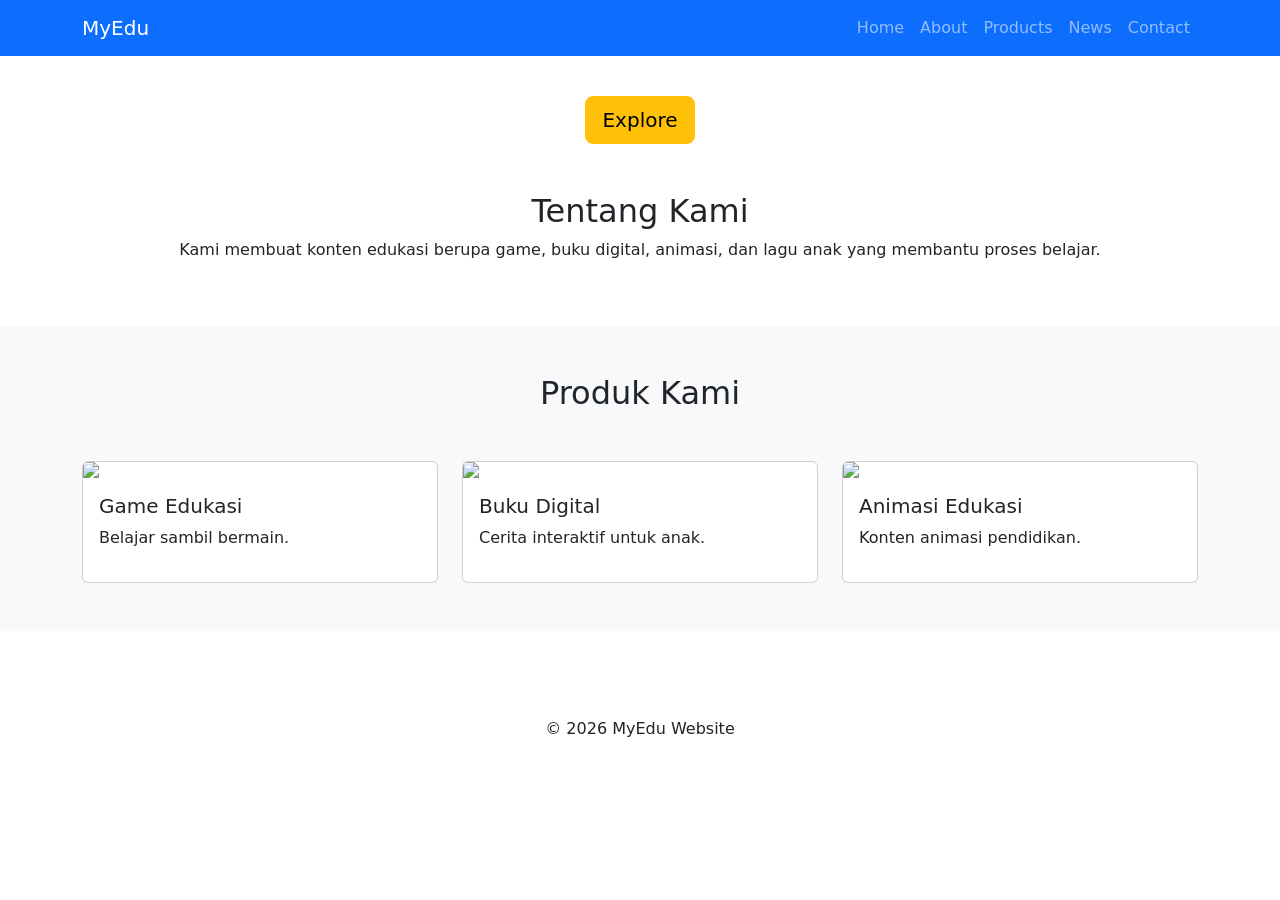
==== index.html @ 32c36921 "Add initial HTML structure for Educa Style Website" ====
<!DOCTYPE html>
<html lang="id">
<head>

<meta charset="UTF-8">
<meta name="viewport" content="width=device-width, initial-scale=1">

<title>Educa Style Website</title>

<link rel="stylesheet" href="https://cdn.jsdelivr.net/npm/bootstrap@5.3.2/dist/css/bootstrap.min.css">
<link rel="stylesheet" href="css/style.css">

</head>

<body>

<!-- NAVBAR -->

<nav class="navbar navbar-expand-lg navbar-dark bg-primary fixed-top">

<div class="container">

<a class="navbar-brand" href="#">MyEdu</a>

<button class="navbar-toggler" data-bs-toggle="collapse" data-bs-target="#menu">
<span class="navbar-toggler-icon"></span>
</button>

<div class="collapse navbar-collapse" id="menu">

<ul class="navbar-nav ms-auto">

<li class="nav-item"><a class="nav-link" href="#">Home</a></li>
<li class="nav-item"><a class="nav-link" href="#">About</a></li>
<li class="nav-item"><a class="nav-link" href="#">Products</a></li>
<li class="nav-item"><a class="nav-link" href="#">News</a></li>
<li class="nav-item"><a class="nav-link" href="#">Contact</a></li>

</ul>

</div>
</div>
</nav>


<!-- HERO -->

<section class="hero">

<div class="container text-center text-white">

<h1>Fun Learning For Children</h1>
<p>Membuat belajar lebih menyenangkan dengan teknologi.</p>

<a href="#" class="btn btn-warning btn-lg">Explore</a>

</div>

</section>


<!-- ABOUT -->

<section class="about py-5">

<div class="container text-center">

<h2>Tentang Kami</h2>

<p>
Kami membuat konten edukasi berupa game, buku digital,
animasi, dan lagu anak yang membantu proses belajar.
</p>

</div>

</section>


<!-- PRODUCTS -->

<section class="products py-5 bg-light">

<div class="container">

<h2 class="text-center mb-5">Produk Kami</h2>

<div class="row">

<div class="col-md-4">

<div class="card">

<img src="images/product1.jpg" class="card-img-top">

<div class="card-body">

<h5>Game Edukasi</h5>

<p>Belajar sambil bermain.</p>

</div>

</div>

</div>


<div class="col-md-4">

<div class="card">

<img src="images/product2.jpg" class="card-img-top">

<div class="card-body">

<h5>Buku Digital</h5>

<p>Cerita interaktif untuk anak.</p>

</div>

</div>

</div>


<div class="col-md-4">

<div class="card">

<img src="images/product3.jpg" class="card-img-top">

<div class="card-body">

<h5>Animasi Edukasi</h5>

<p>Konten animasi pendidikan.</p>

</div>

</div>

</div>

</div>

</div>

</section>


<!-- STATS -->

<section class="stats text-center text-white">

<div class="container">

<div class="row">

<div class="col-md-4">
<h2>40M+</h2>
<p>Downloads</p>
</div>

<div class="col-md-4">
<h2>1000+</h2>
<p>Educational Content</p>
</div>

<div class="col-md-4">
<h2>20+</h2>
<p>Awards</p>
</div>

</div>

</div>

</section>


<!-- FOOTER -->

<footer class="text-center">

<p>© 2026 MyEdu Website</p>

</footer>


<script src="https://cdn.jsdelivr.net/npm/bootstrap@5.3.2/dist/js/bootstrap.bundle.min.js"></script>
<script src="js/script.js"></script>

</body>
</html>
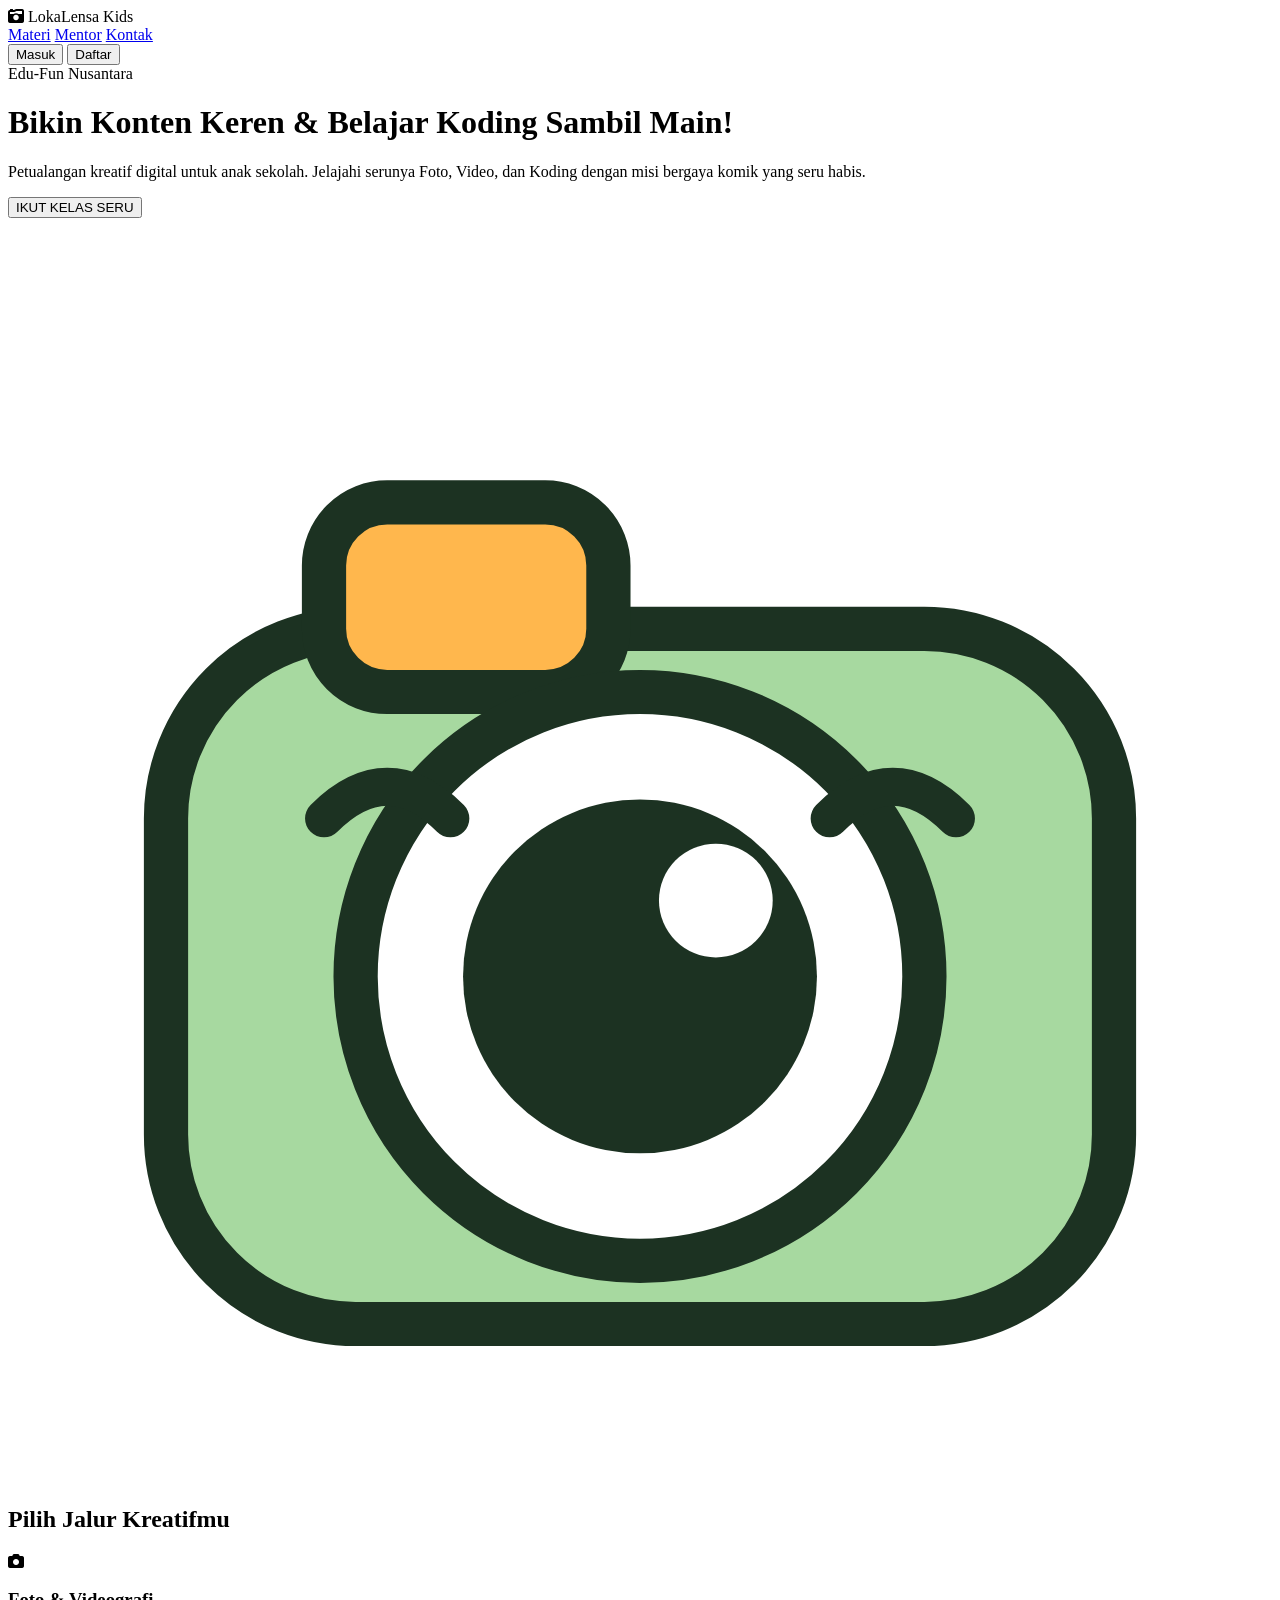
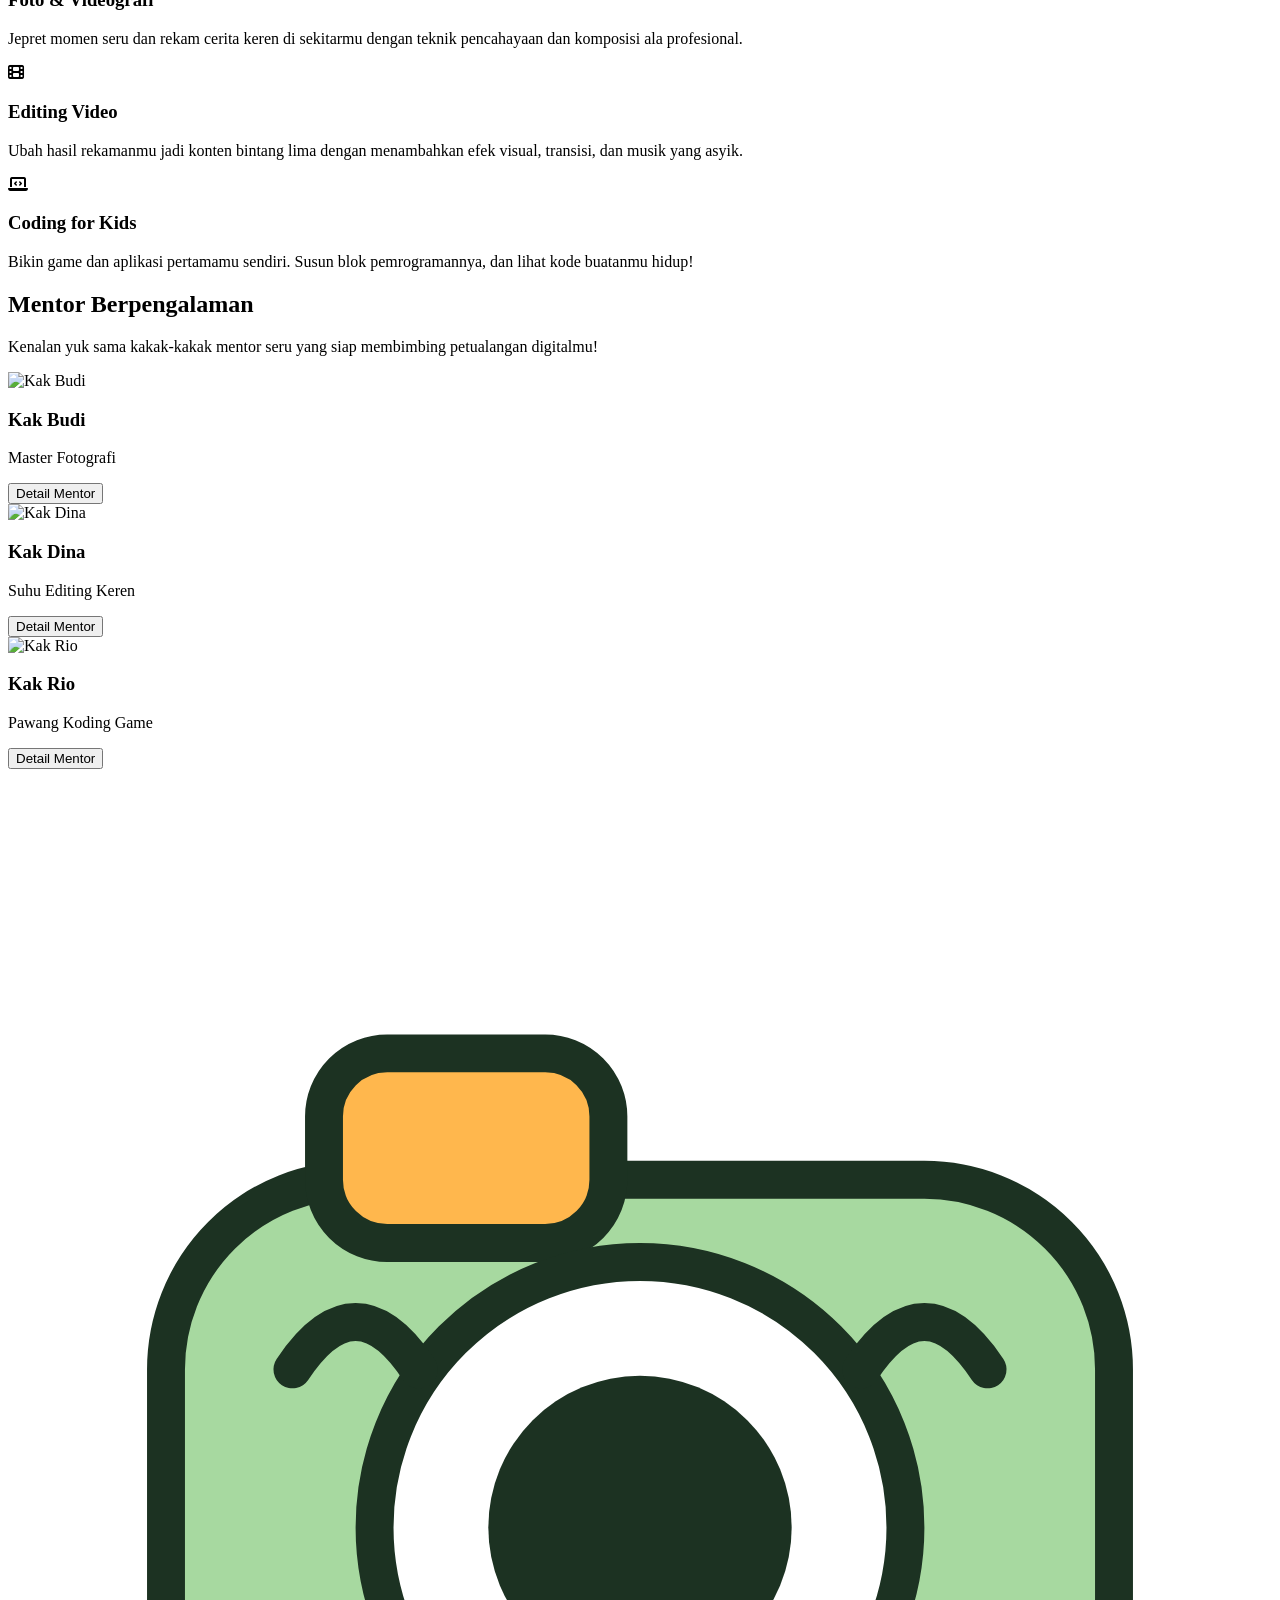
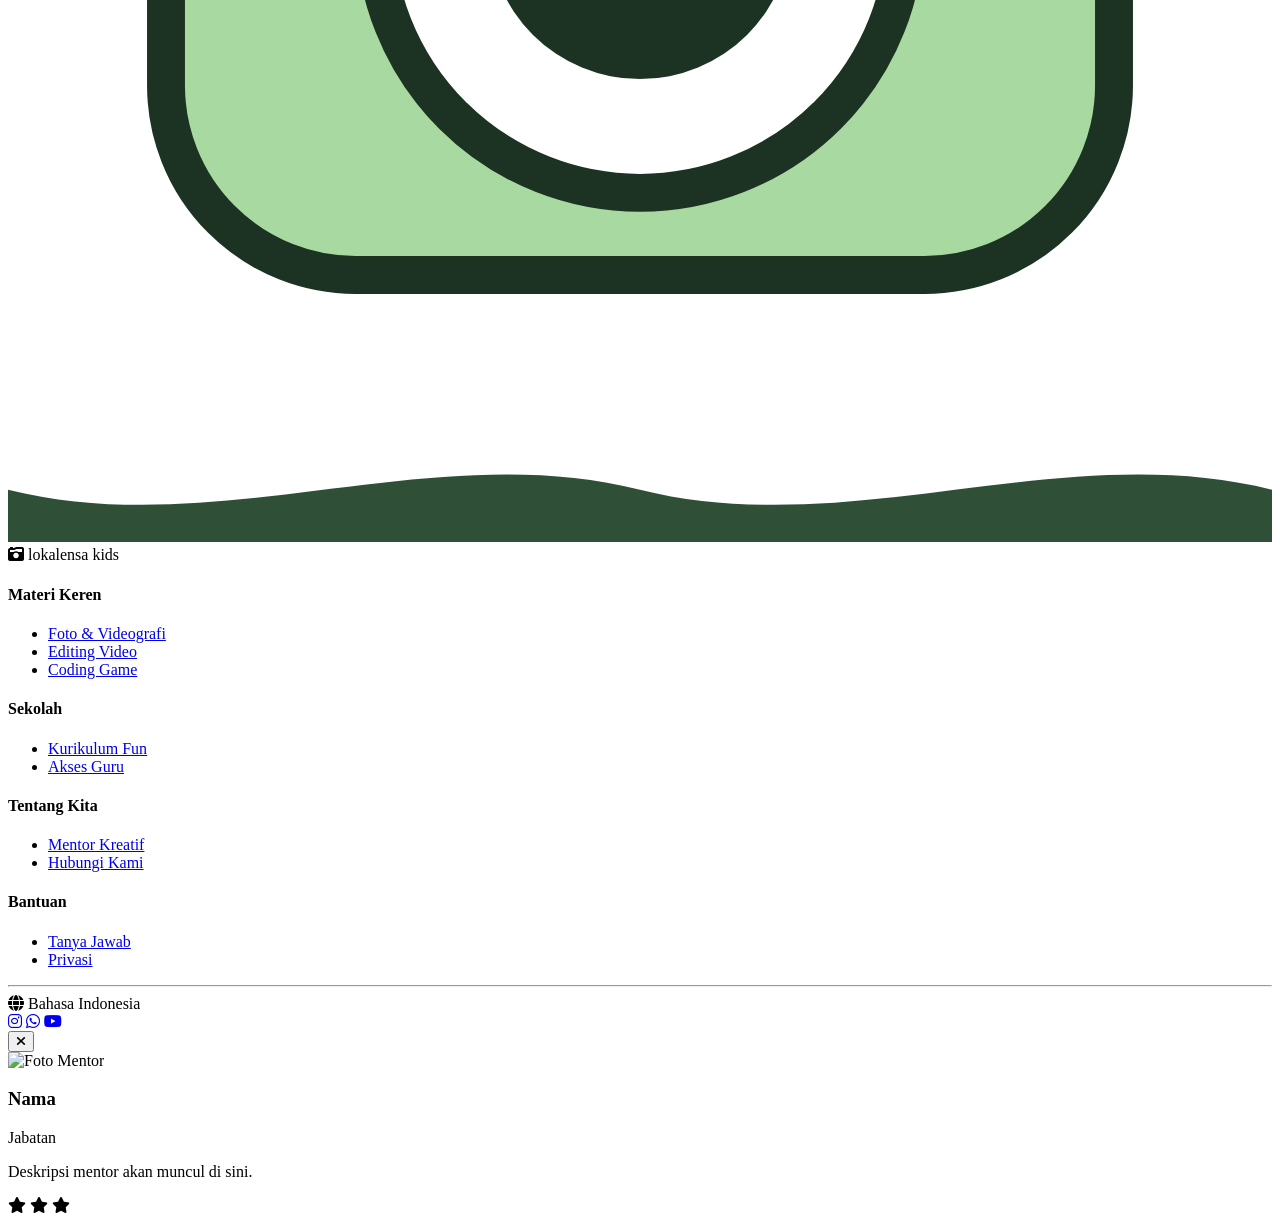
==== commit c47f5db3: "Add files via upload" ====
--- a/index.html
+++ b/index.html
@@ -1,196 +1,271 @@
 <!DOCTYPE html>
 <html lang="id">
 <head>
-
-<meta charset="UTF-8">
-<meta name="viewport" content="width=device-width, initial-scale=1">
-
-<title>Educa Style Website</title>
-
-<link rel="stylesheet" href="https://cdn.jsdelivr.net/npm/bootstrap@5.3.2/dist/css/bootstrap.min.css">
-<link rel="stylesheet" href="css/style.css">
-
+    <meta charset="UTF-8">
+    <meta name="viewport" content="width=device-width, initial-scale=1.0">
+    <title>LokaLensa Kids | Petualangan Kreatif Digital Anak</title>
+    
+    <script src="https://cdn.tailwindcss.com"></script>
+    
+    <script>
+        tailwind.config = {
+            theme: {
+                extend: {
+                    fontFamily: {
+                        sans: ['Nunito', 'sans-serif'],
+                    },
+                    colors: {
+                        'loka-green-forest': '#2F4F37',
+                        'loka-orange-rust': '#DE5131',
+                        'loka-green-mint': '#A7D9A0',
+                        'loka-green-light': '#DDF4DD',
+                        'loka-orange-peach': '#FFB74D',
+                        'loka-yellow-sun': '#FFD54F',
+                        'loka-text': '#2F4F37',
+                        'loka-bg-warm': '#FFFBF0',
+                        'loka-border': '#1C3222',
+                    }
+                }
+            }
+        };
+    </script>
+
+    <link rel="stylesheet" href="https://cdnjs.cloudflare.com/ajax/libs/font-awesome/6.4.0/css/all.min.css">
+    <link href="https://fonts.googleapis.com/css2?family=Nunito:wght@400;600;700;800;900&display=swap" rel="stylesheet">
+    
+    <link rel="stylesheet" href="style.css">
 </head>
-
-<body>
-
-<!-- NAVBAR -->
-
-<nav class="navbar navbar-expand-lg navbar-dark bg-primary fixed-top">
-
-<div class="container">
-
-<a class="navbar-brand" href="#">MyEdu</a>
-
-<button class="navbar-toggler" data-bs-toggle="collapse" data-bs-target="#menu">
-<span class="navbar-toggler-icon"></span>
-</button>
-
-<div class="collapse navbar-collapse" id="menu">
-
-<ul class="navbar-nav ms-auto">
-
-<li class="nav-item"><a class="nav-link" href="#">Home</a></li>
-<li class="nav-item"><a class="nav-link" href="#">About</a></li>
-<li class="nav-item"><a class="nav-link" href="#">Products</a></li>
-<li class="nav-item"><a class="nav-link" href="#">News</a></li>
-<li class="nav-item"><a class="nav-link" href="#">Contact</a></li>
-
-</ul>
-
-</div>
-</div>
-</nav>
-
-
-<!-- HERO -->
-
-<section class="hero">
-
-<div class="container text-center text-white">
-
-<h1>Fun Learning For Children</h1>
-<p>Membuat belajar lebih menyenangkan dengan teknologi.</p>
-
-<a href="#" class="btn btn-warning btn-lg">Explore</a>
-
-</div>
-
-</section>
-
-
-<!-- ABOUT -->
-
-<section class="about py-5">
-
-<div class="container text-center">
-
-<h2>Tentang Kami</h2>
-
-<p>
-Kami membuat konten edukasi berupa game, buku digital,
-animasi, dan lagu anak yang membantu proses belajar.
-</p>
-
-</div>
-
-</section>
-
-
-<!-- PRODUCTS -->
-
-<section class="products py-5 bg-light">
-
-<div class="container">
-
-<h2 class="text-center mb-5">Produk Kami</h2>
-
-<div class="row">
-
-<div class="col-md-4">
-
-<div class="card">
-
-<img src="images/product1.jpg" class="card-img-top">
-
-<div class="card-body">
-
-<h5>Game Edukasi</h5>
-
-<p>Belajar sambil bermain.</p>
-
-</div>
-
-</div>
-
-</div>
-
-
-<div class="col-md-4">
-
-<div class="card">
-
-<img src="images/product2.jpg" class="card-img-top">
-
-<div class="card-body">
-
-<h5>Buku Digital</h5>
-
-<p>Cerita interaktif untuk anak.</p>
-
-</div>
-
-</div>
-
-</div>
-
-
-<div class="col-md-4">
-
-<div class="card">
-
-<img src="images/product3.jpg" class="card-img-top">
-
-<div class="card-body">
-
-<h5>Animasi Edukasi</h5>
-
-<p>Konten animasi pendidikan.</p>
-
-</div>
-
-</div>
-
-</div>
-
-</div>
-
-</div>
-
-</section>
-
-
-<!-- STATS -->
-
-<section class="stats text-center text-white">
-
-<div class="container">
-
-<div class="row">
-
-<div class="col-md-4">
-<h2>40M+</h2>
-<p>Downloads</p>
-</div>
-
-<div class="col-md-4">
-<h2>1000+</h2>
-<p>Educational Content</p>
-</div>
-
-<div class="col-md-4">
-<h2>20+</h2>
-<p>Awards</p>
-</div>
-
-</div>
-
-</div>
-
-</section>
-
-
-<!-- FOOTER -->
-
-<footer class="text-center">
-
-<p>© 2026 MyEdu Website</p>
-
-</footer>
-
-
-<script src="https://cdn.jsdelivr.net/npm/bootstrap@5.3.2/dist/js/bootstrap.bundle.min.js"></script>
-<script src="js/script.js"></script>
-
+<body class="font-sans text-loka-text bg-loka-bg-warm relative">
+
+    <nav id="navbar" class="fixed top-0 w-full z-50 bg-white border-b-4 border-loka-orange-peach/30 transition-all py-0">
+        <div class="max-w-7xl mx-auto px-6 h-20 flex items-center justify-between">
+            <div class="flex items-center gap-3 cursor-pointer">
+                <i class="fa-solid fa-camera-retro text-3xl text-loka-orange-rust"></i>
+                <span class="text-2xl font-black tracking-tight text-loka-green-forest uppercase">LokaLensa <span class="text-loka-orange-rust">Kids</span></span>
+            </div>
+            
+            <div class="hidden md:flex items-center gap-10 font-black uppercase text-xs tracking-[0.15em] opacity-80 text-loka-green-forest">
+                <a href="#materi" class="hover:text-loka-orange-rust transition-colors">Materi</a>
+                <a href="#mentor" class="hover:text-loka-orange-rust transition-colors">Mentor</a>
+                <a href="#kontak" class="hover:text-loka-orange-rust transition-colors">Kontak</a>
+            </div>
+
+            <div class="flex items-center gap-4">
+                <button class="hidden sm:block font-black uppercase text-xs tracking-widest text-loka-orange-rust hover:opacity-70">Masuk</button>
+                <button class="bg-loka-orange-rust text-white px-6 py-3 rounded-2xl font-black uppercase text-xs tracking-widest shadow-orange-3d btn-press">Daftar</button>
+            </div>
+        </div>
+    </nav>
+
+    <header class="pt-40 pb-24 px-6 overflow-hidden bg-loka-green-light/30">
+        <div class="max-w-6xl mx-auto flex flex-col md:flex-row items-center gap-16">
+            <div class="flex-1 text-center md:text-left">
+                <div class="inline-block px-4 py-1 bg-loka-yellow-sun text-loka-green-forest rounded-full font-black text-xs uppercase tracking-widest mb-6">Edu-Fun Nusantara</div>
+                <h1 class="text-4xl md:text-6xl font-black leading-[1.1] mb-8 text-loka-green-forest">
+                    Bikin Konten <span class="text-loka-orange-rust">Keren</span> & Belajar <span class="text-loka-orange-rust">Koding</span> Sambil Main!
+                </h1>
+                <p class="text-xl font-bold text-loka-green-forest opacity-80 mb-10 max-w-lg leading-relaxed">
+                    Petualangan kreatif digital untuk anak sekolah. Jelajahi serunya Foto, Video, dan Koding dengan misi bergaya komik yang seru habis.
+                </p>
+                <div class="flex justify-center md:justify-start">
+                    <button class="bg-loka-orange-rust text-white px-12 md:px-16 py-5 rounded-2xl font-black uppercase tracking-widest shadow-orange-3d btn-press text-base md:text-lg hover:opacity-90 transition-opacity">
+                        IKUT KELAS SERU
+                    </button>
+                </div>
+            </div>
+            <div class="flex-1 relative">
+                <div class="relative w-full aspect-square flex items-center justify-center">
+                    <div class="absolute inset-0 bg-loka-yellow-sun opacity-60 rounded-full scale-90 -z-10"></div>
+                    <div class="float-anim">
+                        <svg viewBox="0 0 200 200" class="w-72 h-72 md:w-[450px] md:h-[450px] drop-shadow-3xl overflow-visible">
+                            <rect x="25" y="65" width="150" height="110" rx="30" fill="#A7D9A0" stroke="#1C3222" stroke-width="7"/>
+                            <rect x="50" y="45" width="45" height="30" rx="10" fill="#FFB74D" stroke="#1C3222" stroke-width="7"/>
+                            <circle cx="100" cy="120" r="45" fill="white" stroke="#1C3222" stroke-width="7"/>
+                            <circle cx="100" cy="120" r="28" fill="#1C3222" />
+                            <circle cx="112" cy="108" r="9" fill="white" />
+                            <path d="M 50 95 Q 60 85 70 95" stroke="#1C3222" stroke-width="6" fill="none" stroke-linecap="round"/>
+                            <path d="M 130 95 Q 140 85 150 95" stroke="#1C3222" stroke-width="6" fill="none" stroke-linecap="round"/>
+                        </svg>
+                    </div>
+                </div>
+            </div>
+        </div>
+    </header>
+
+    <section id="materi" class="py-24 px-6 bg-white border-t-4 border-loka-orange-peach/20">
+        <div class="max-w-6xl mx-auto">
+            <div class="text-center mb-16">
+                <h2 class="text-3xl md:text-5xl font-black mb-4 text-loka-green-forest">Pilih Jalur Kreatifmu</h2>
+                <div class="h-2 w-20 bg-loka-yellow-sun mx-auto rounded-full"></div>
+            </div>
+
+            <div class="grid grid-cols-1 md:grid-cols-3 gap-8 md:gap-10">
+                <div class="group h-full bg-white rounded-3xl shadow-[0_8px_30px_rgba(0,0,0,0.04)] border border-gray-100 border-b-4 border-b-loka-green-mint flex flex-col items-center text-center p-8 md:p-10 cursor-pointer transform transition-all duration-300 hover:-translate-y-4 hover:scale-105 hover:shadow-[0_20px_50px_rgba(47,79,55,0.12)]">
+                    <div class="w-20 h-20 bg-loka-green-light rounded-3xl flex items-center justify-center mb-8 transform -rotate-3 shadow-sm border border-loka-green-mint transition-transform duration-300 group-hover:rotate-0 group-hover:scale-110 flex-shrink-0">
+                        <i class="fa-solid fa-camera text-loka-green-forest text-3xl"></i>
+                    </div>
+                    <h3 class="font-black text-2xl text-loka-green-forest mb-4">Foto & Videografi</h3>
+                    <p class="font-bold text-gray-500 leading-relaxed flex-grow">
+                        Jepret momen seru dan rekam cerita keren di sekitarmu dengan teknik pencahayaan dan komposisi ala profesional.
+                    </p>
+                </div>
+
+                <div class="group h-full bg-white rounded-3xl shadow-[0_8px_30px_rgba(0,0,0,0.04)] border border-gray-100 border-b-4 border-b-loka-orange-peach flex flex-col items-center text-center p-8 md:p-10 cursor-pointer transform transition-all duration-300 hover:-translate-y-4 hover:scale-105 hover:shadow-[0_20px_50px_rgba(222,81,49,0.12)]">
+                    <div class="w-20 h-20 bg-loka-orange-peach/20 rounded-3xl flex items-center justify-center mb-8 transform rotate-3 shadow-sm border border-loka-orange-peach/40 transition-transform duration-300 group-hover:rotate-0 group-hover:scale-110 flex-shrink-0">
+                        <i class="fa-solid fa-film text-loka-orange-rust text-3xl"></i>
+                    </div>
+                    <h3 class="font-black text-2xl text-loka-orange-rust mb-4">Editing Video</h3>
+                    <p class="font-bold text-gray-500 leading-relaxed flex-grow">
+                        Ubah hasil rekamanmu jadi konten bintang lima dengan menambahkan efek visual, transisi, dan musik yang asyik.
+                    </p>
+                </div>
+
+                <div class="group h-full bg-white rounded-3xl shadow-[0_8px_30px_rgba(0,0,0,0.04)] border border-gray-100 border-b-4 border-b-loka-yellow-sun flex flex-col items-center text-center p-8 md:p-10 cursor-pointer transform transition-all duration-300 hover:-translate-y-4 hover:scale-105 hover:shadow-[0_20px_50px_rgba(255,213,79,0.2)]">
+                    <div class="w-20 h-20 bg-loka-yellow-sun/20 rounded-3xl flex items-center justify-center mb-8 transform -rotate-3 shadow-sm border border-loka-yellow-sun/40 transition-transform duration-300 group-hover:rotate-0 group-hover:scale-110 flex-shrink-0">
+                        <i class="fa-solid fa-laptop-code text-loka-green-forest text-3xl"></i>
+                    </div>
+                    <h3 class="font-black text-2xl text-loka-green-forest mb-4">Coding for Kids</h3>
+                    <p class="font-bold text-gray-500 leading-relaxed flex-grow">
+                        Bikin game dan aplikasi pertamamu sendiri. Susun blok pemrogramannya, dan lihat kode buatanmu hidup!
+                    </p>
+                </div>
+            </div>
+        </div>
+    </section>
+
+    <section id="mentor" class="py-24 px-6 bg-loka-bg-warm border-t-4 border-loka-orange-peach/10">
+        <div class="max-w-6xl mx-auto">
+            
+            <div class="text-center mb-16">
+                <h2 class="text-3xl md:text-5xl font-black mb-4 text-loka-green-forest">Mentor Berpengalaman</h2>
+                <div class="h-2 w-20 bg-loka-orange-peach mx-auto rounded-full"></div>
+                <p class="mt-6 text-lg font-bold text-gray-500 max-w-2xl mx-auto">Kenalan yuk sama kakak-kakak mentor seru yang siap membimbing petualangan digitalmu!</p>
+            </div>
+
+            <div class="grid grid-cols-1 md:grid-cols-3 gap-12 md:gap-10">
+                
+                <div class="group flex flex-col items-center text-center transform transition-all duration-300 hover:-translate-y-4 hover:scale-105 cursor-pointer" onclick="bukaModal(1)">
+                    <img src="https://images.unsplash.com/photo-1535713875002-d1d0cf377fde?w=200&h=200&fit=crop" alt="Kak Budi" class="w-40 h-40 rounded-full object-cover mb-6 border-4 border-loka-green-light shadow-md transition-transform duration-300 group-hover:scale-110 group-hover:border-loka-green-mint flex-shrink-0">
+                    <h3 class="font-black text-3xl text-loka-green-forest mb-2">Kak Budi</h3>
+                    <p class="font-black text-loka-orange-rust text-sm uppercase tracking-wider mb-6 flex-grow">Master Fotografi</p>
+                    <button class="bg-loka-green-light text-loka-green-forest border-2 border-loka-green-mint px-8 py-2.5 rounded-xl font-black uppercase text-xs tracking-widest group-hover:bg-loka-green-mint transition-colors shadow-sm">Detail Mentor</button>
+                </div>
+
+                <div class="group flex flex-col items-center text-center transform transition-all duration-300 hover:-translate-y-4 hover:scale-105 cursor-pointer" onclick="bukaModal(2)">
+                    <img src="https://images.unsplash.com/photo-1494790108377-be9c29b29330?w=200&h=200&fit=crop" alt="Kak Dina" class="w-40 h-40 rounded-full object-cover mb-6 border-4 border-loka-orange-peach/30 shadow-md transition-transform duration-300 group-hover:scale-110 group-hover:border-loka-orange-peach flex-shrink-0">
+                    <h3 class="font-black text-3xl text-loka-green-forest mb-2">Kak Dina</h3>
+                    <p class="font-black text-loka-orange-rust text-sm uppercase tracking-wider mb-6 flex-grow">Suhu Editing Keren</p>
+                    <button class="bg-loka-orange-peach/20 text-loka-orange-rust border-2 border-loka-orange-peach px-8 py-2.5 rounded-xl font-black uppercase text-xs tracking-widest group-hover:bg-loka-orange-peach group-hover:text-white transition-colors shadow-sm">Detail Mentor</button>
+                </div>
+
+                <div class="group flex flex-col items-center text-center transform transition-all duration-300 hover:-translate-y-4 hover:scale-105 cursor-pointer" onclick="bukaModal(3)">
+                    <img src="https://images.unsplash.com/photo-1599566150163-29194dcaad36?w=200&h=200&fit=crop" alt="Kak Rio" class="w-40 h-40 rounded-full object-cover mb-6 border-4 border-loka-yellow-sun/30 shadow-md transition-transform duration-300 group-hover:scale-110 group-hover:border-loka-yellow-sun flex-shrink-0">
+                    <h3 class="font-black text-3xl text-loka-green-forest mb-2">Kak Rio</h3>
+                    <p class="font-black text-loka-orange-rust text-sm uppercase tracking-wider mb-6 flex-grow">Pawang Koding Game</p>
+                    <button class="bg-loka-yellow-sun/20 text-loka-green-forest border-2 border-loka-yellow-sun px-8 py-2.5 rounded-xl font-black uppercase text-xs tracking-widest group-hover:bg-loka-yellow-sun transition-colors shadow-sm">Detail Mentor</button>
+                </div>
+
+            </div>
+        </div>
+    </section>
+
+    <section class="relative w-full flex flex-col items-center bg-loka-bg-warm pt-16 border-t-4 border-loka-green-mint/30">
+        <div class="relative z-10 mb-[-40px]">
+            <svg viewBox="0 0 200 200" class="w-48 h-48 drop-shadow-xl overflow-visible float-anim">
+                <rect x="25" y="65" width="150" height="110" rx="30" fill="#A7D9A0" stroke="#1C3222" stroke-width="6"/>
+                <rect x="50" y="45" width="45" height="30" rx="10" fill="#FFB74D" stroke="#1C3222" stroke-width="6"/>
+                <circle cx="100" cy="120" r="42" fill="#FFFFFF" stroke="#1C3222" stroke-width="6"/>
+                <circle cx="100" cy="120" r="24" fill="#1C3222" />
+                <path d="M 45 95 Q 55 80 65 95" stroke="#1C3222" stroke-width="6" fill="none" stroke-linecap="round"/>
+                <path d="M 135 95 Q 145 80 155 95" stroke="#1C3222" stroke-width="6" fill="none" stroke-linecap="round"/>
+            </svg>
+        </div>
+    </section>
+
+    <div class="w-full relative z-0 -mb-1">
+        <svg viewBox="0 0 1440 120" class="w-full h-16 md:h-24 block" preserveAspectRatio="none">
+            <path fill="#2F4F37" d="M0,60 C240,120 480,0 720,60 C960,120 1200,0 1440,60 L1440,120 L0,120 Z"></path>
+        </svg>
+    </div>
+
+    <footer id="kontak" class="bg-loka-green-forest text-white pt-10 pb-12 px-8">
+        <div class="max-w-7xl mx-auto">
+            <div class="grid grid-cols-2 md:grid-cols-5 gap-x-8 gap-y-12 mb-16">
+                <div class="col-span-2 md:col-span-1 flex items-start gap-3">
+                    <i class="fa-solid fa-camera-retro text-2xl mt-1 text-loka-orange-peach"></i>
+                    <span class="text-xl font-black lowercase tracking-tight">lokalensa kids</span>
+                </div>
+                <div>
+                    <h4 class="font-black text-lg mb-6 text-loka-orange-peach">Materi Keren</h4>
+                    <ul class="space-y-4 font-bold text-sm text-white/80">
+                        <li><a href="#" class="hover:text-loka-yellow-sun transition-colors">Foto & Videografi</a></li>
+                        <li><a href="#" class="hover:text-loka-yellow-sun transition-colors">Editing Video</a></li>
+                        <li><a href="#" class="hover:text-loka-yellow-sun transition-colors">Coding Game</a></li>
+                    </ul>
+                </div>
+                <div>
+                    <h4 class="font-black text-lg mb-6 text-loka-orange-peach">Sekolah</h4>
+                    <ul class="space-y-4 font-bold text-sm text-white/80">
+                        <li><a href="#" class="hover:text-loka-yellow-sun transition-colors">Kurikulum Fun</a></li>
+                        <li><a href="#" class="hover:text-loka-yellow-sun transition-colors">Akses Guru</a></li>
+                    </ul>
+                </div>
+                <div>
+                    <h4 class="font-black text-lg mb-6 text-loka-orange-peach">Tentang Kita</h4>
+                    <ul class="space-y-4 font-bold text-sm text-white/80">
+                        <li><a href="#" class="hover:text-loka-yellow-sun transition-colors">Mentor Kreatif</a></li>
+                        <li><a href="#" class="hover:text-loka-yellow-sun transition-colors">Hubungi Kami</a></li>
+                    </ul>
+                </div>
+                <div>
+                    <h4 class="font-black text-lg mb-6 text-loka-orange-peach">Bantuan</h4>
+                    <ul class="space-y-4 font-bold text-sm text-white/80">
+                        <li><a href="#" class="hover:text-loka-yellow-sun transition-colors">Tanya Jawab</a></li>
+                        <li><a href="#" class="hover:text-loka-yellow-sun transition-colors">Privasi</a></li>
+                    </ul>
+                </div>
+            </div>
+            <hr class="border-white/20 mb-8">
+            <div class="flex flex-col md:flex-row justify-between items-center gap-6 text-white/70">
+                <div class="flex items-center gap-2 font-black text-sm cursor-pointer hover:text-loka-yellow-sun transition-colors">
+                    <i class="fa-solid fa-globe text-lg"></i>
+                    <span>Bahasa Indonesia</span>
+                </div>
+                <div class="flex gap-8 text-xl">
+                    <a href="#" class="hover:text-loka-orange-peach transition-colors"><i class="fa-brands fa-instagram"></i></a>
+                    <a href="#" class="hover:text-loka-orange-peach transition-colors"><i class="fa-brands fa-whatsapp"></i></a>
+                    <a href="#" class="hover:text-loka-orange-peach transition-colors"><i class="fa-brands fa-youtube"></i></a>
+                </div>
+            </div>
+        </div>
+    </footer>
+
+    <div id="mentorModal" class="fixed inset-0 z-[100] hidden items-center justify-center p-4">
+        <div class="absolute inset-0 bg-loka-border/40 backdrop-blur-sm transition-opacity opacity-0" id="modalOverlay" onclick="tutupModal()"></div>
+        
+        <div class="relative bg-white w-full max-w-md rounded-[2.5rem] p-8 md:p-10 border-4 border-loka-border shadow-[8px_8px_0_#1C3222] transform transition-all scale-95 opacity-0 z-10" id="modalContentBox">
+            
+            <button onclick="tutupModal()" class="absolute top-4 right-4 w-10 h-10 bg-loka-bg-warm rounded-full flex items-center justify-center border-2 border-loka-border text-loka-text hover:bg-loka-orange-rust hover:text-white transition-colors cursor-pointer">
+                <i class="fa-solid fa-xmark text-lg"></i>
+            </button>
+            
+            <div class="flex flex-col items-center text-center mt-2">
+                <img id="modalImg" src="" alt="Foto Mentor" class="w-32 h-32 md:w-40 md:h-40 rounded-full object-cover mb-6 border-4 border-loka-yellow-sun shadow-md">
+                
+                <h3 id="modalName" class="font-black text-3xl text-loka-green-forest mb-2">Nama</h3>
+                <p id="modalRole" class="font-black text-loka-orange-rust bg-loka-orange-peach/20 px-5 py-1.5 rounded-full uppercase tracking-wider text-xs md:text-sm mb-6 border border-loka-orange-peach/40">Jabatan</p>
+                
+                <p id="modalDesc" class="font-bold text-gray-500 leading-relaxed text-sm md:text-base">Deskripsi mentor akan muncul di sini.</p>
+                
+                <div class="mt-8 flex gap-2 justify-center">
+                    <i class="fa-solid fa-star text-loka-yellow-sun text-sm"></i>
+                    <i class="fa-solid fa-star text-loka-yellow-sun text-lg"></i>
+                    <i class="fa-solid fa-star text-loka-yellow-sun text-sm"></i>
+                </div>
+            </div>
+        </div>
+    </div>
+
+    <script src="script.js"></script>
 </body>
-</html>
+</html>
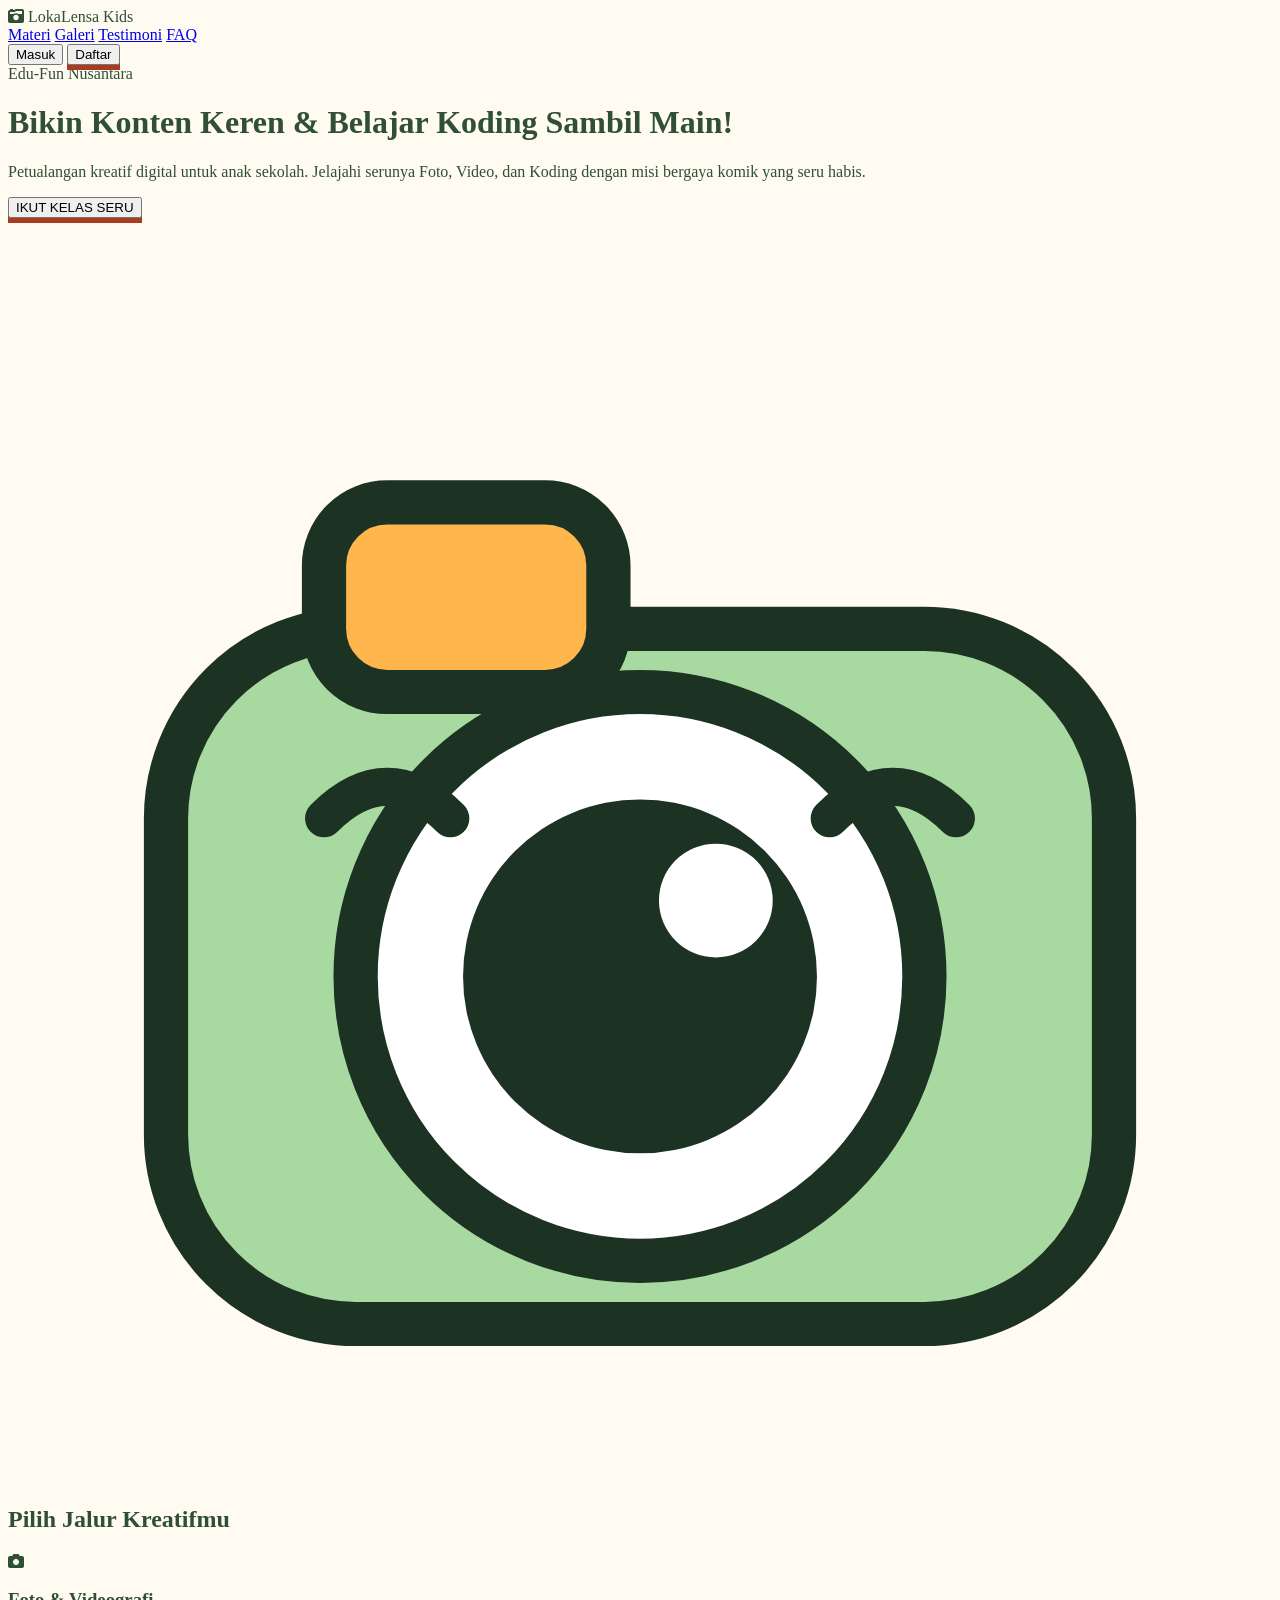
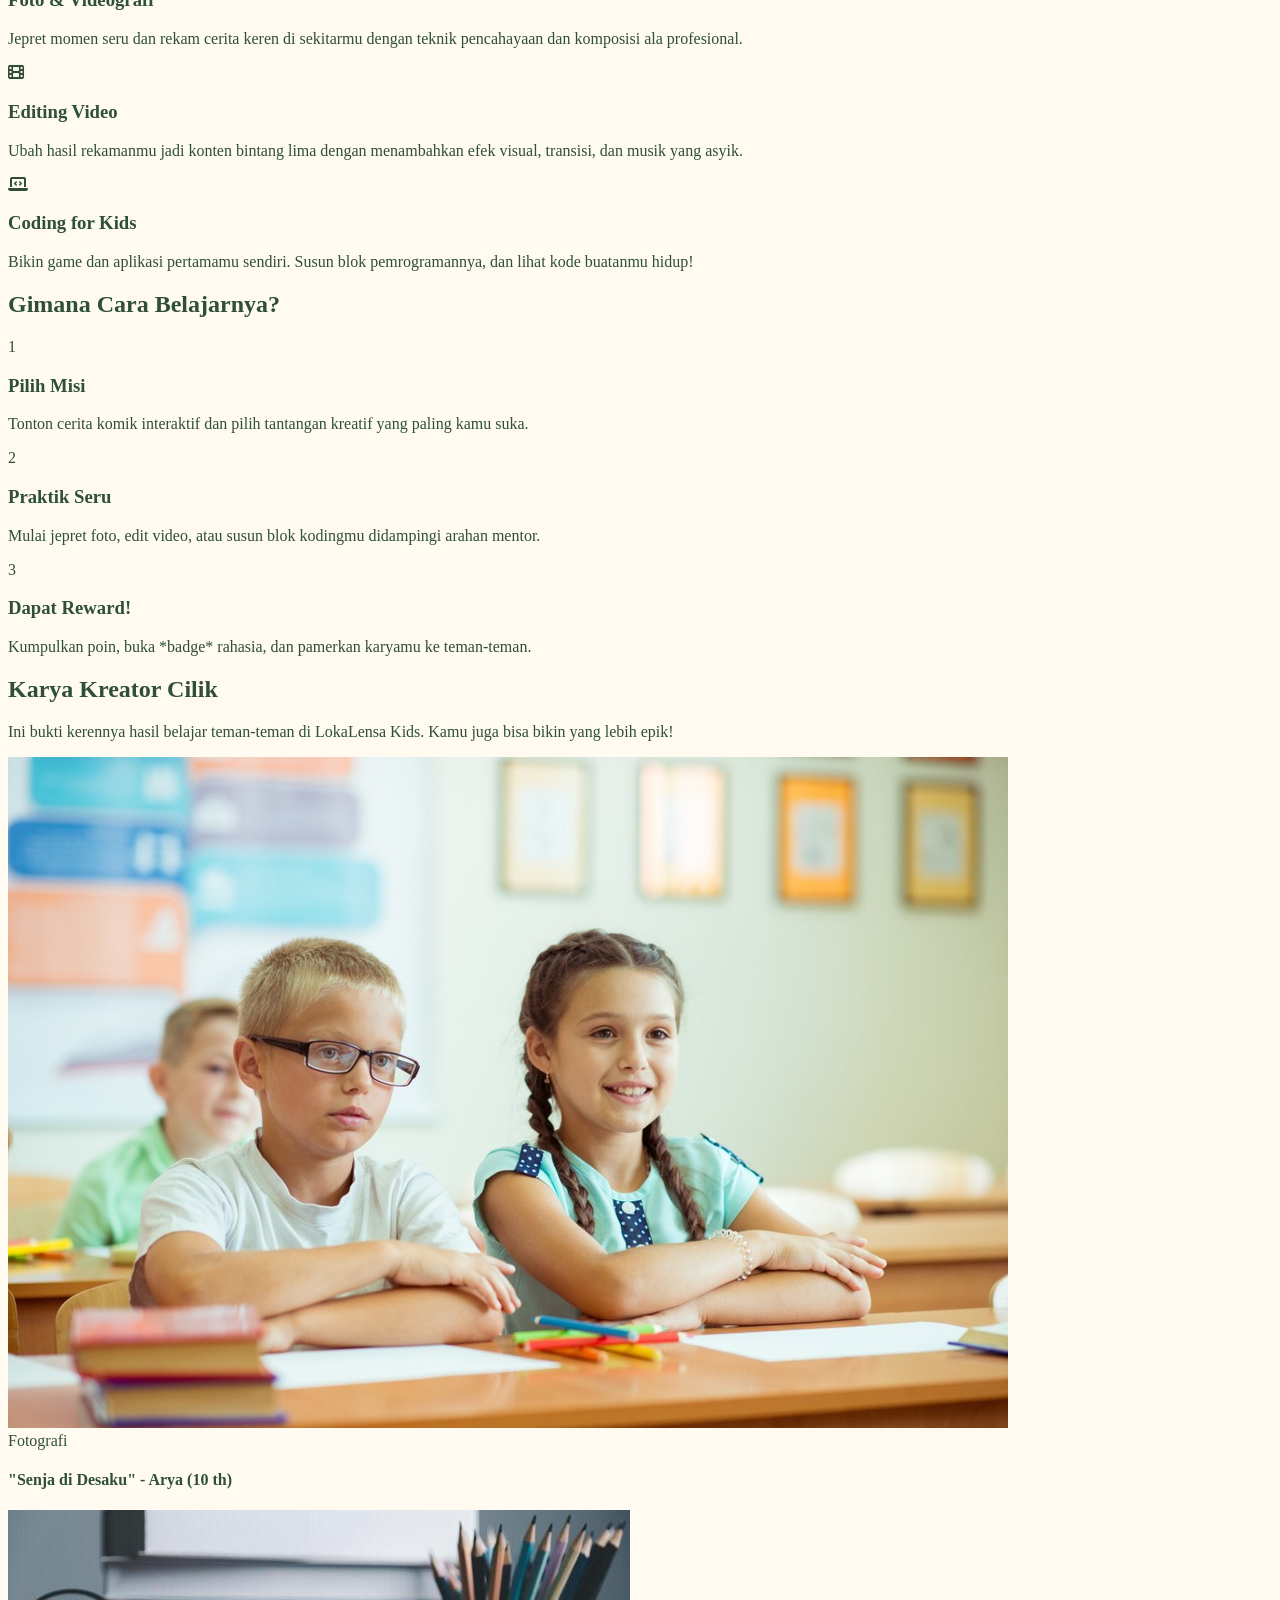
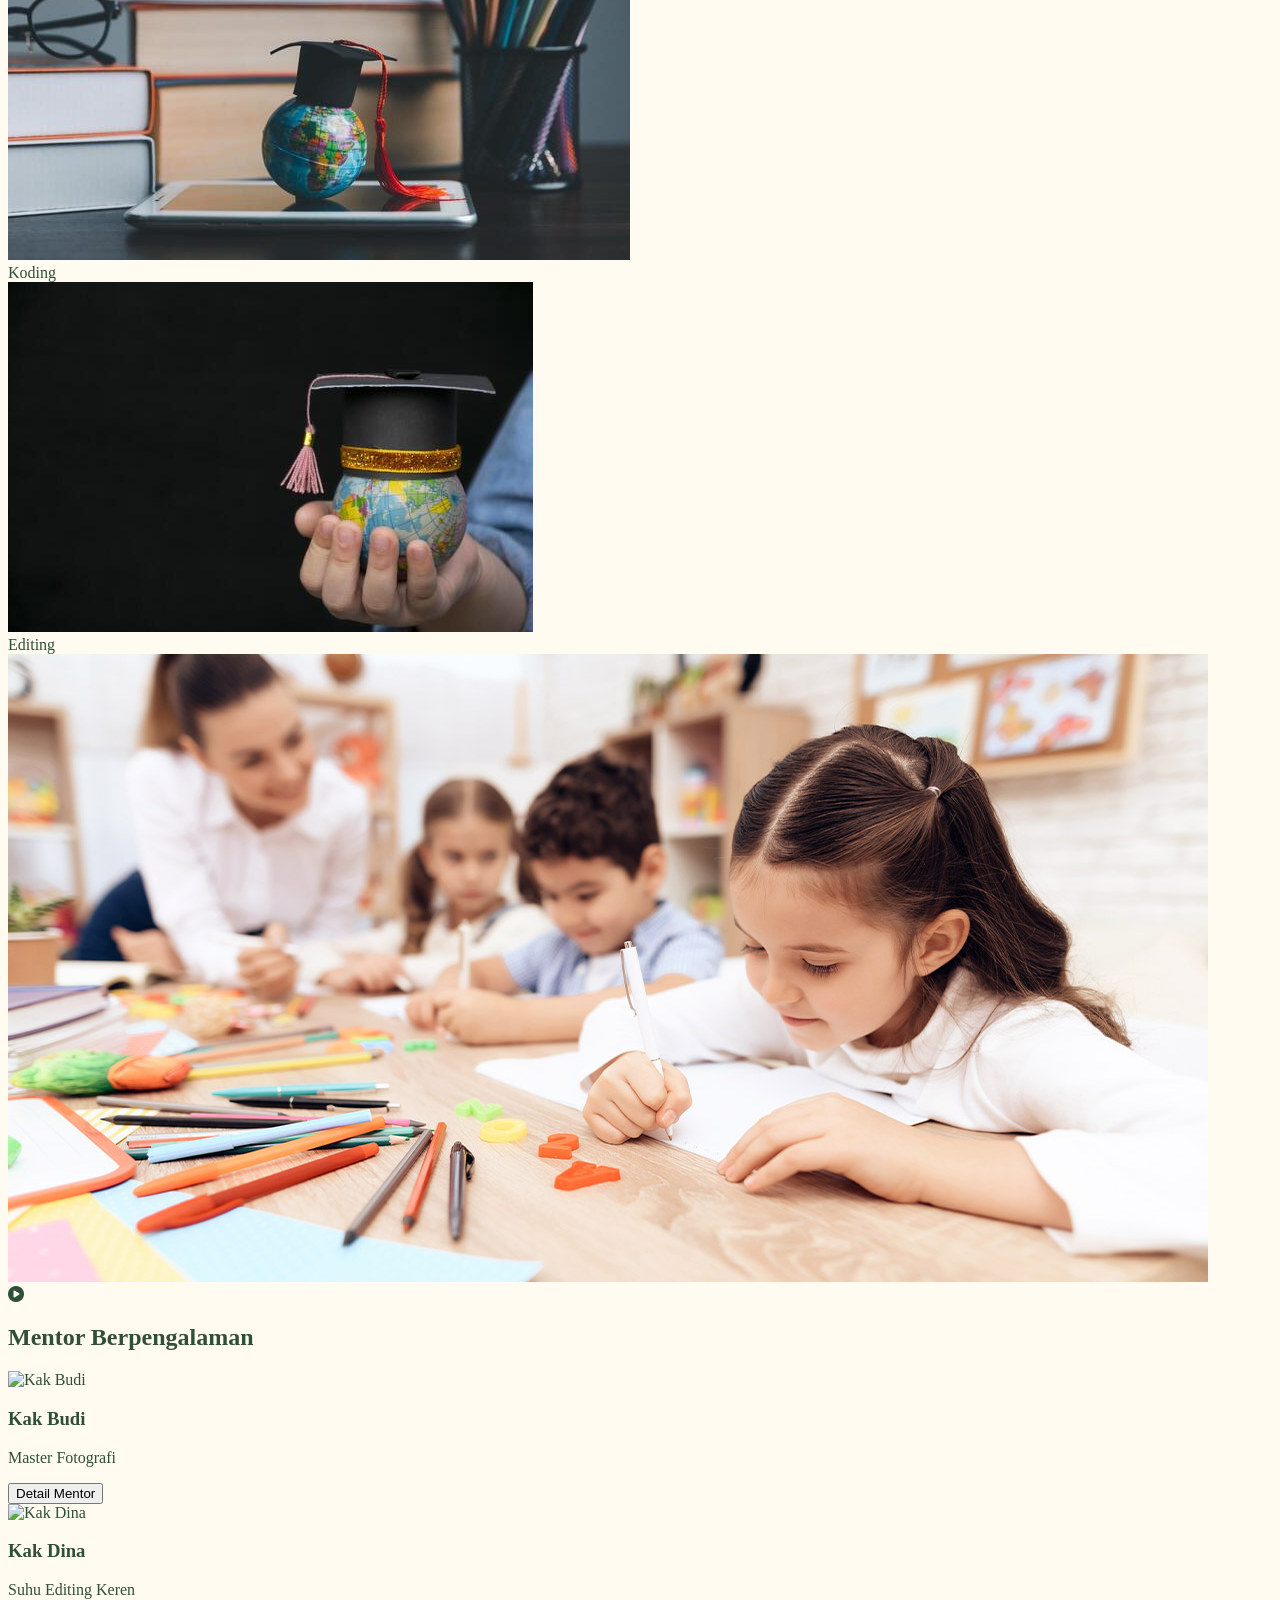
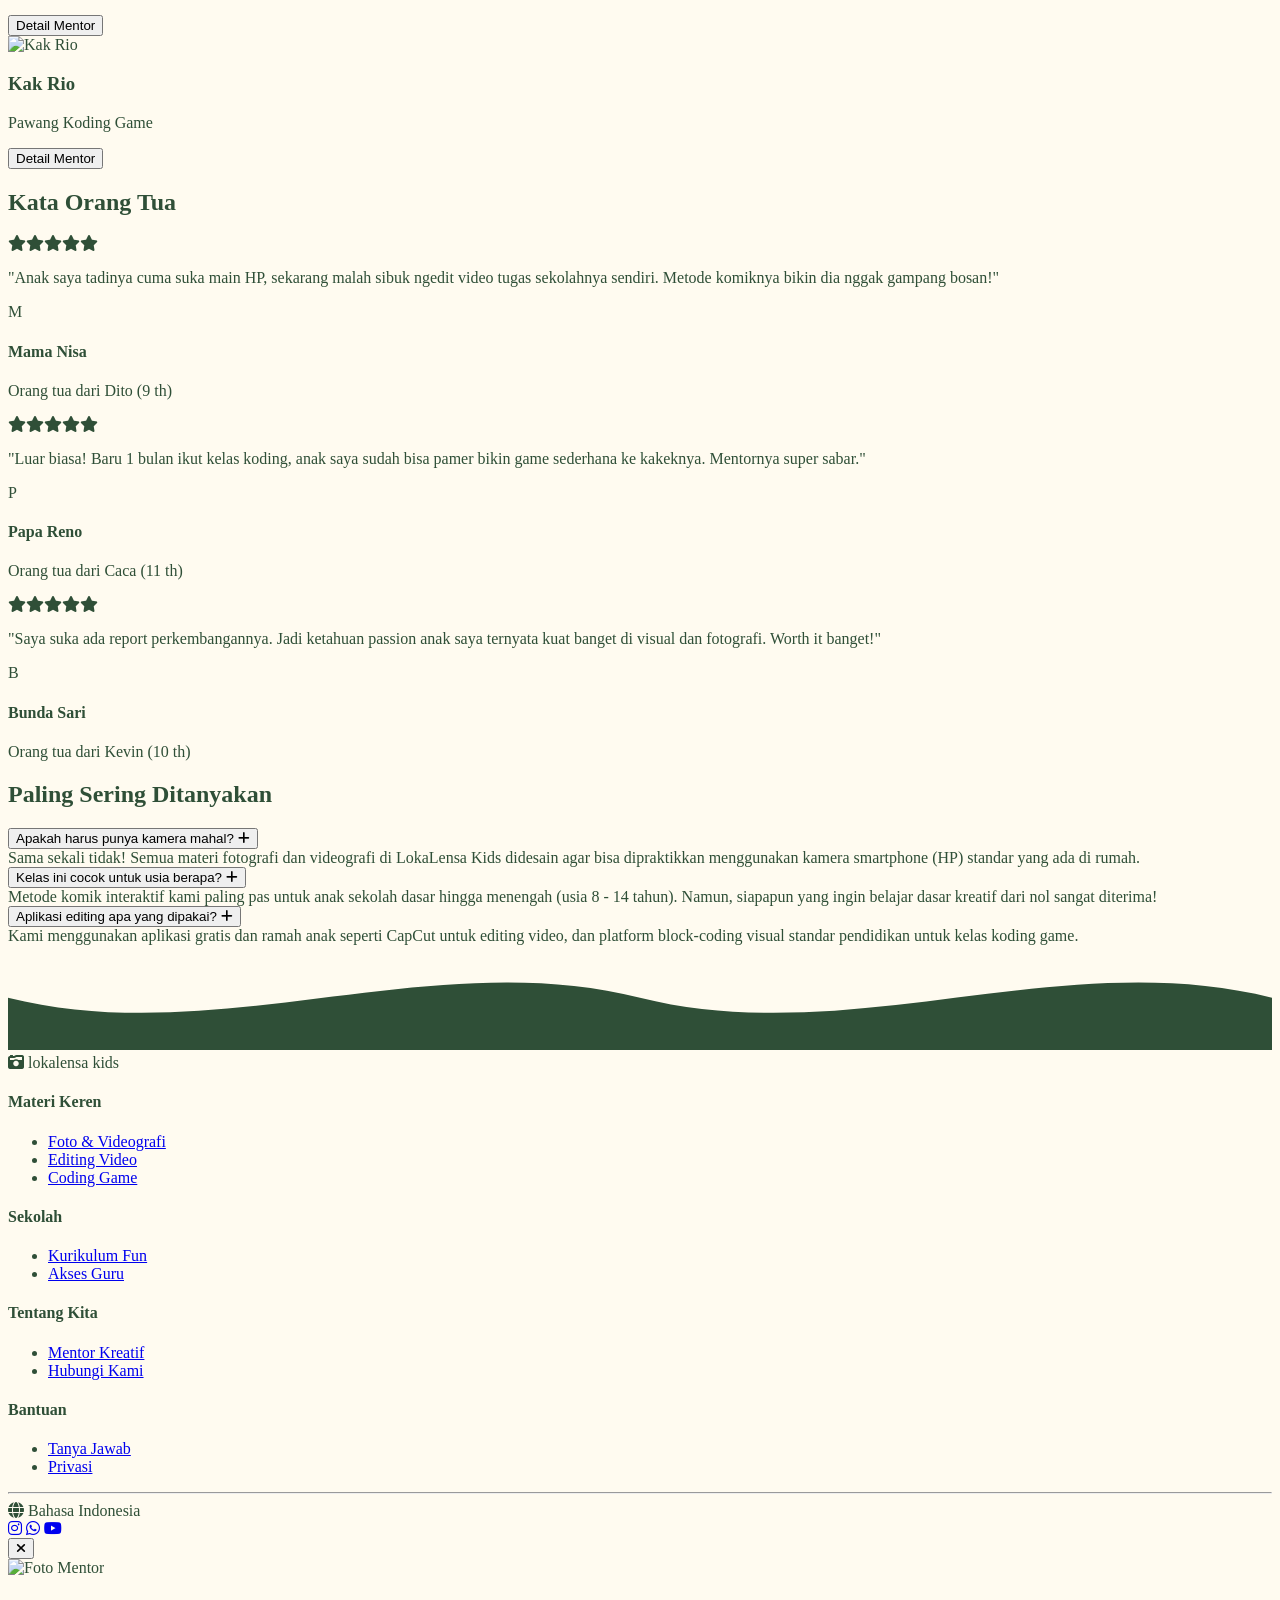
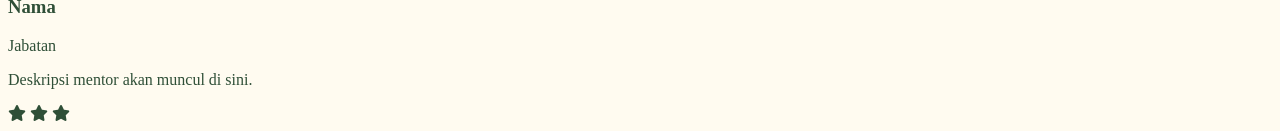
==== commit 39f76077: "Add files via upload" ====
--- a/index.html
+++ b/index.html
@@ -33,26 +33,27 @@
     <link rel="stylesheet" href="https://cdnjs.cloudflare.com/ajax/libs/font-awesome/6.4.0/css/all.min.css">
     <link href="https://fonts.googleapis.com/css2?family=Nunito:wght@400;600;700;800;900&display=swap" rel="stylesheet">
     
-    <link rel="stylesheet" href="style.css">
+    <link rel="stylesheet" href="css/style.css">
 </head>
 <body class="font-sans text-loka-text bg-loka-bg-warm relative">
 
     <nav id="navbar" class="fixed top-0 w-full z-50 bg-white border-b-4 border-loka-orange-peach/30 transition-all py-0">
         <div class="max-w-7xl mx-auto px-6 h-20 flex items-center justify-between">
-            <div class="flex items-center gap-3 cursor-pointer">
+            <div class="flex items-center gap-3 cursor-pointer" data-scroll-target="body">
                 <i class="fa-solid fa-camera-retro text-3xl text-loka-orange-rust"></i>
                 <span class="text-2xl font-black tracking-tight text-loka-green-forest uppercase">LokaLensa <span class="text-loka-orange-rust">Kids</span></span>
             </div>
             
-            <div class="hidden md:flex items-center gap-10 font-black uppercase text-xs tracking-[0.15em] opacity-80 text-loka-green-forest">
+            <div class="hidden md:flex items-center gap-8 font-black uppercase text-xs tracking-[0.15em] opacity-80 text-loka-green-forest">
                 <a href="#materi" class="hover:text-loka-orange-rust transition-colors">Materi</a>
-                <a href="#mentor" class="hover:text-loka-orange-rust transition-colors">Mentor</a>
-                <a href="#kontak" class="hover:text-loka-orange-rust transition-colors">Kontak</a>
+                <a href="#galeri" class="hover:text-loka-orange-rust transition-colors">Galeri</a>
+                <a href="#testimoni" class="hover:text-loka-orange-rust transition-colors">Testimoni</a>
+                <a href="#faq" class="hover:text-loka-orange-rust transition-colors">FAQ</a>
             </div>
 
             <div class="flex items-center gap-4">
-                <button class="hidden sm:block font-black uppercase text-xs tracking-widest text-loka-orange-rust hover:opacity-70">Masuk</button>
-                <button class="bg-loka-orange-rust text-white px-6 py-3 rounded-2xl font-black uppercase text-xs tracking-widest shadow-orange-3d btn-press">Daftar</button>
+                <button type="button" class="hidden sm:block font-black uppercase text-xs tracking-widest text-loka-orange-rust hover:opacity-70" data-toast="Fitur masuk segera hadir.">Masuk</button>
+                <button type="button" class="bg-loka-orange-rust text-white px-6 py-3 rounded-2xl font-black uppercase text-xs tracking-widest shadow-orange-3d btn-press" data-scroll-target="#kontak">Daftar</button>
             </div>
         </div>
     </nav>
@@ -68,7 +69,7 @@
                     Petualangan kreatif digital untuk anak sekolah. Jelajahi serunya Foto, Video, dan Koding dengan misi bergaya komik yang seru habis.
                 </p>
                 <div class="flex justify-center md:justify-start">
-                    <button class="bg-loka-orange-rust text-white px-12 md:px-16 py-5 rounded-2xl font-black uppercase tracking-widest shadow-orange-3d btn-press text-base md:text-lg hover:opacity-90 transition-opacity">
+                    <button type="button" class="bg-loka-orange-rust text-white px-12 md:px-16 py-5 rounded-2xl font-black uppercase tracking-widest shadow-orange-3d btn-press text-base md:text-lg hover:opacity-90 transition-opacity" data-scroll-target="#kontak">
                         IKUT KELAS SERU
                     </button>
                 </div>
@@ -105,9 +106,7 @@
                         <i class="fa-solid fa-camera text-loka-green-forest text-3xl"></i>
                     </div>
                     <h3 class="font-black text-2xl text-loka-green-forest mb-4">Foto & Videografi</h3>
-                    <p class="font-bold text-gray-500 leading-relaxed flex-grow">
-                        Jepret momen seru dan rekam cerita keren di sekitarmu dengan teknik pencahayaan dan komposisi ala profesional.
-                    </p>
+                    <p class="font-bold text-gray-500 leading-relaxed flex-grow">Jepret momen seru dan rekam cerita keren di sekitarmu dengan teknik pencahayaan dan komposisi ala profesional.</p>
                 </div>
 
                 <div class="group h-full bg-white rounded-3xl shadow-[0_8px_30px_rgba(0,0,0,0.04)] border border-gray-100 border-b-4 border-b-loka-orange-peach flex flex-col items-center text-center p-8 md:p-10 cursor-pointer transform transition-all duration-300 hover:-translate-y-4 hover:scale-105 hover:shadow-[0_20px_50px_rgba(222,81,49,0.12)]">
@@ -115,9 +114,7 @@
                         <i class="fa-solid fa-film text-loka-orange-rust text-3xl"></i>
                     </div>
                     <h3 class="font-black text-2xl text-loka-orange-rust mb-4">Editing Video</h3>
-                    <p class="font-bold text-gray-500 leading-relaxed flex-grow">
-                        Ubah hasil rekamanmu jadi konten bintang lima dengan menambahkan efek visual, transisi, dan musik yang asyik.
-                    </p>
+                    <p class="font-bold text-gray-500 leading-relaxed flex-grow">Ubah hasil rekamanmu jadi konten bintang lima dengan menambahkan efek visual, transisi, dan musik yang asyik.</p>
                 </div>
 
                 <div class="group h-full bg-white rounded-3xl shadow-[0_8px_30px_rgba(0,0,0,0.04)] border border-gray-100 border-b-4 border-b-loka-yellow-sun flex flex-col items-center text-center p-8 md:p-10 cursor-pointer transform transition-all duration-300 hover:-translate-y-4 hover:scale-105 hover:shadow-[0_20px_50px_rgba(255,213,79,0.2)]">
@@ -125,64 +122,216 @@
                         <i class="fa-solid fa-laptop-code text-loka-green-forest text-3xl"></i>
                     </div>
                     <h3 class="font-black text-2xl text-loka-green-forest mb-4">Coding for Kids</h3>
-                    <p class="font-bold text-gray-500 leading-relaxed flex-grow">
-                        Bikin game dan aplikasi pertamamu sendiri. Susun blok pemrogramannya, dan lihat kode buatanmu hidup!
-                    </p>
-                </div>
-            </div>
-        </div>
-    </section>
-
-    <section id="mentor" class="py-24 px-6 bg-loka-bg-warm border-t-4 border-loka-orange-peach/10">
+                    <p class="font-bold text-gray-500 leading-relaxed flex-grow">Bikin game dan aplikasi pertamamu sendiri. Susun blok pemrogramannya, dan lihat kode buatanmu hidup!</p>
+                </div>
+            </div>
+        </div>
+    </section>
+
+    <section id="langkah" class="py-24 px-6 bg-loka-bg-warm border-t-4 border-loka-orange-peach/10">
         <div class="max-w-6xl mx-auto">
-            
+            <div class="text-center mb-20">
+                <h2 class="text-3xl md:text-5xl font-black mb-4 text-loka-green-forest">Gimana Cara Belajarnya?</h2>
+                <div class="h-2 w-20 bg-loka-green-mint mx-auto rounded-full"></div>
+            </div>
+
+            <div class="grid grid-cols-1 md:grid-cols-3 gap-12 text-center relative">
+                <div class="hidden md:block absolute top-12 left-1/6 right-1/6 h-2 bg-loka-orange-peach/20 z-0"></div>
+
+                <div class="relative z-10 flex flex-col items-center">
+                    <div class="w-24 h-24 bg-white rounded-full shadow-lg border-4 border-loka-yellow-sun flex items-center justify-center mb-6">
+                        <span class="text-3xl font-black text-loka-orange-rust">1</span>
+                    </div>
+                    <h3 class="font-black text-2xl text-loka-green-forest mb-3">Pilih Misi</h3>
+                    <p class="font-bold text-gray-500">Tonton cerita komik interaktif dan pilih tantangan kreatif yang paling kamu suka.</p>
+                </div>
+
+                <div class="relative z-10 flex flex-col items-center">
+                    <div class="w-24 h-24 bg-white rounded-full shadow-lg border-4 border-loka-green-mint flex items-center justify-center mb-6">
+                        <span class="text-3xl font-black text-loka-orange-rust">2</span>
+                    </div>
+                    <h3 class="font-black text-2xl text-loka-green-forest mb-3">Praktik Seru</h3>
+                    <p class="font-bold text-gray-500">Mulai jepret foto, edit video, atau susun blok kodingmu didampingi arahan mentor.</p>
+                </div>
+
+                <div class="relative z-10 flex flex-col items-center">
+                    <div class="w-24 h-24 bg-white rounded-full shadow-lg border-4 border-loka-orange-peach flex items-center justify-center mb-6">
+                        <span class="text-3xl font-black text-loka-orange-rust">3</span>
+                    </div>
+                    <h3 class="font-black text-2xl text-loka-green-forest mb-3">Dapat Reward!</h3>
+                    <p class="font-bold text-gray-500">Kumpulkan poin, buka *badge* rahasia, dan pamerkan karyamu ke teman-teman.</p>
+                </div>
+            </div>
+        </div>
+    </section>
+
+    <section id="galeri" class="py-24 px-6 bg-loka-green-forest text-white">
+        <div class="max-w-6xl mx-auto">
+            <div class="flex flex-col md:flex-row items-end justify-between mb-12">
+                <div>
+                    <h2 class="text-3xl md:text-5xl font-black mb-4 text-white">Karya Kreator Cilik</h2>
+                    <div class="h-2 w-20 bg-loka-yellow-sun rounded-full"></div>
+                </div>
+                <p class="mt-6 md:mt-0 font-bold text-loka-green-light max-w-md md:text-right">Ini bukti kerennya hasil belajar teman-teman di LokaLensa Kids. Kamu juga bisa bikin yang lebih epik!</p>
+            </div>
+
+            <div class="grid grid-cols-2 md:grid-cols-4 gap-4 md:gap-6">
+                <div class="col-span-2 md:col-span-2 row-span-2 rounded-3xl overflow-hidden relative group">
+                    <img src="assets/product1.jpg" alt="Hasil Foto Anak" class="w-full h-full object-cover group-hover:scale-105 transition-transform duration-500">
+                    <div class="absolute bottom-0 left-0 right-0 bg-gradient-to-t from-black/80 to-transparent p-6">
+                        <span class="bg-loka-yellow-sun text-loka-green-forest text-xs font-black uppercase px-3 py-1 rounded-full">Fotografi</span>
+                        <h4 class="font-bold mt-2">"Senja di Desaku" - Arya (10 th)</h4>
+                    </div>
+                </div>
+                <div class="rounded-3xl overflow-hidden relative group aspect-square">
+                    <img src="assets/product2.jpg" alt="Game Koding" class="w-full h-full object-cover group-hover:scale-105 transition-transform duration-500">
+                    <div class="absolute bottom-0 left-0 right-0 bg-gradient-to-t from-black/80 to-transparent p-4">
+                        <span class="bg-loka-green-mint text-loka-green-forest text-xs font-black uppercase px-3 py-1 rounded-full">Koding</span>
+                    </div>
+                </div>
+                <div class="rounded-3xl overflow-hidden relative group aspect-square">
+                    <img src="assets/product3.jpg" alt="Editing" class="w-full h-full object-cover group-hover:scale-105 transition-transform duration-500">
+                    <div class="absolute bottom-0 left-0 right-0 bg-gradient-to-t from-black/80 to-transparent p-4">
+                        <span class="bg-loka-orange-peach text-white text-xs font-black uppercase px-3 py-1 rounded-full">Editing</span>
+                    </div>
+                </div>
+                <div class="col-span-2 rounded-3xl overflow-hidden relative group h-48 md:h-auto">
+                    <img src="assets/hero.jpg" alt="Kelas Bersama" class="w-full h-full object-cover group-hover:scale-105 transition-transform duration-500">
+                    <div class="absolute inset-0 flex items-center justify-center bg-black/40 group-hover:bg-black/20 transition-colors duration-300">
+                        <i class="fa-solid fa-circle-play text-white text-5xl opacity-80"></i>
+                    </div>
+                </div>
+            </div>
+        </div>
+    </section>
+
+    <section id="mentor" class="py-24 px-6 bg-white">
+        <div class="max-w-6xl mx-auto">
             <div class="text-center mb-16">
                 <h2 class="text-3xl md:text-5xl font-black mb-4 text-loka-green-forest">Mentor Berpengalaman</h2>
                 <div class="h-2 w-20 bg-loka-orange-peach mx-auto rounded-full"></div>
-                <p class="mt-6 text-lg font-bold text-gray-500 max-w-2xl mx-auto">Kenalan yuk sama kakak-kakak mentor seru yang siap membimbing petualangan digitalmu!</p>
             </div>
 
             <div class="grid grid-cols-1 md:grid-cols-3 gap-12 md:gap-10">
-                
-                <div class="group flex flex-col items-center text-center transform transition-all duration-300 hover:-translate-y-4 hover:scale-105 cursor-pointer" onclick="bukaModal(1)">
+                <div class="group flex flex-col items-center text-center transform transition-all duration-300 hover:-translate-y-4 hover:scale-105 cursor-pointer" role="button" tabindex="0" data-mentor-id="1">
                     <img src="https://images.unsplash.com/photo-1535713875002-d1d0cf377fde?w=200&h=200&fit=crop" alt="Kak Budi" class="w-40 h-40 rounded-full object-cover mb-6 border-4 border-loka-green-light shadow-md transition-transform duration-300 group-hover:scale-110 group-hover:border-loka-green-mint flex-shrink-0">
                     <h3 class="font-black text-3xl text-loka-green-forest mb-2">Kak Budi</h3>
                     <p class="font-black text-loka-orange-rust text-sm uppercase tracking-wider mb-6 flex-grow">Master Fotografi</p>
-                    <button class="bg-loka-green-light text-loka-green-forest border-2 border-loka-green-mint px-8 py-2.5 rounded-xl font-black uppercase text-xs tracking-widest group-hover:bg-loka-green-mint transition-colors shadow-sm">Detail Mentor</button>
-                </div>
-
-                <div class="group flex flex-col items-center text-center transform transition-all duration-300 hover:-translate-y-4 hover:scale-105 cursor-pointer" onclick="bukaModal(2)">
+                    <button class="bg-loka-green-light text-loka-green-forest border-2 border-loka-green-mint px-8 py-2.5 rounded-xl font-black uppercase text-xs tracking-widest group-hover:bg-loka-green-mint transition-colors shadow-sm pointer-events-none">Detail Mentor</button>
+                </div>
+
+                <div class="group flex flex-col items-center text-center transform transition-all duration-300 hover:-translate-y-4 hover:scale-105 cursor-pointer" role="button" tabindex="0" data-mentor-id="2">
                     <img src="https://images.unsplash.com/photo-1494790108377-be9c29b29330?w=200&h=200&fit=crop" alt="Kak Dina" class="w-40 h-40 rounded-full object-cover mb-6 border-4 border-loka-orange-peach/30 shadow-md transition-transform duration-300 group-hover:scale-110 group-hover:border-loka-orange-peach flex-shrink-0">
                     <h3 class="font-black text-3xl text-loka-green-forest mb-2">Kak Dina</h3>
                     <p class="font-black text-loka-orange-rust text-sm uppercase tracking-wider mb-6 flex-grow">Suhu Editing Keren</p>
-                    <button class="bg-loka-orange-peach/20 text-loka-orange-rust border-2 border-loka-orange-peach px-8 py-2.5 rounded-xl font-black uppercase text-xs tracking-widest group-hover:bg-loka-orange-peach group-hover:text-white transition-colors shadow-sm">Detail Mentor</button>
-                </div>
-
-                <div class="group flex flex-col items-center text-center transform transition-all duration-300 hover:-translate-y-4 hover:scale-105 cursor-pointer" onclick="bukaModal(3)">
+                    <button class="bg-loka-orange-peach/20 text-loka-orange-rust border-2 border-loka-orange-peach px-8 py-2.5 rounded-xl font-black uppercase text-xs tracking-widest group-hover:bg-loka-orange-peach group-hover:text-white transition-colors shadow-sm pointer-events-none">Detail Mentor</button>
+                </div>
+
+                <div class="group flex flex-col items-center text-center transform transition-all duration-300 hover:-translate-y-4 hover:scale-105 cursor-pointer" role="button" tabindex="0" data-mentor-id="3">
                     <img src="https://images.unsplash.com/photo-1599566150163-29194dcaad36?w=200&h=200&fit=crop" alt="Kak Rio" class="w-40 h-40 rounded-full object-cover mb-6 border-4 border-loka-yellow-sun/30 shadow-md transition-transform duration-300 group-hover:scale-110 group-hover:border-loka-yellow-sun flex-shrink-0">
                     <h3 class="font-black text-3xl text-loka-green-forest mb-2">Kak Rio</h3>
                     <p class="font-black text-loka-orange-rust text-sm uppercase tracking-wider mb-6 flex-grow">Pawang Koding Game</p>
-                    <button class="bg-loka-yellow-sun/20 text-loka-green-forest border-2 border-loka-yellow-sun px-8 py-2.5 rounded-xl font-black uppercase text-xs tracking-widest group-hover:bg-loka-yellow-sun transition-colors shadow-sm">Detail Mentor</button>
-                </div>
-
-            </div>
-        </div>
-    </section>
-
-    <section class="relative w-full flex flex-col items-center bg-loka-bg-warm pt-16 border-t-4 border-loka-green-mint/30">
-        <div class="relative z-10 mb-[-40px]">
-            <svg viewBox="0 0 200 200" class="w-48 h-48 drop-shadow-xl overflow-visible float-anim">
-                <rect x="25" y="65" width="150" height="110" rx="30" fill="#A7D9A0" stroke="#1C3222" stroke-width="6"/>
-                <rect x="50" y="45" width="45" height="30" rx="10" fill="#FFB74D" stroke="#1C3222" stroke-width="6"/>
-                <circle cx="100" cy="120" r="42" fill="#FFFFFF" stroke="#1C3222" stroke-width="6"/>
-                <circle cx="100" cy="120" r="24" fill="#1C3222" />
-                <path d="M 45 95 Q 55 80 65 95" stroke="#1C3222" stroke-width="6" fill="none" stroke-linecap="round"/>
-                <path d="M 135 95 Q 145 80 155 95" stroke="#1C3222" stroke-width="6" fill="none" stroke-linecap="round"/>
-            </svg>
-        </div>
-    </section>
-
-    <div class="w-full relative z-0 -mb-1">
+                    <button class="bg-loka-yellow-sun/20 text-loka-green-forest border-2 border-loka-yellow-sun px-8 py-2.5 rounded-xl font-black uppercase text-xs tracking-widest group-hover:bg-loka-yellow-sun transition-colors shadow-sm pointer-events-none">Detail Mentor</button>
+                </div>
+            </div>
+        </div>
+    </section>
+
+    <section id="testimoni" class="py-24 px-6 bg-loka-bg-warm border-y-4 border-loka-orange-peach/20">
+        <div class="max-w-6xl mx-auto">
+            <div class="text-center mb-16">
+                <h2 class="text-3xl md:text-5xl font-black mb-4 text-loka-green-forest">Kata Orang Tua</h2>
+                <div class="h-2 w-20 bg-loka-orange-peach mx-auto rounded-full"></div>
+            </div>
+
+            <div class="grid grid-cols-1 md:grid-cols-3 gap-8">
+                <div class="bg-white p-8 rounded-3xl shadow-[0_8px_30px_rgba(0,0,0,0.04)] border border-gray-100 flex flex-col">
+                    <div class="flex text-loka-yellow-sun mb-4 text-sm">
+                        <i class="fa-solid fa-star"></i><i class="fa-solid fa-star"></i><i class="fa-solid fa-star"></i><i class="fa-solid fa-star"></i><i class="fa-solid fa-star"></i>
+                    </div>
+                    <p class="font-bold text-gray-500 italic flex-grow mb-6">"Anak saya tadinya cuma suka main HP, sekarang malah sibuk ngedit video tugas sekolahnya sendiri. Metode komiknya bikin dia nggak gampang bosan!"</p>
+                    <div class="flex items-center gap-4">
+                        <div class="w-12 h-12 bg-loka-green-light rounded-full flex items-center justify-center font-black text-loka-green-forest text-xl border-2 border-loka-green-mint">M</div>
+                        <div>
+                            <h4 class="font-black text-loka-green-forest">Mama Nisa</h4>
+                            <p class="text-xs font-bold text-gray-400">Orang tua dari Dito (9 th)</p>
+                        </div>
+                    </div>
+                </div>
+
+                <div class="bg-white p-8 rounded-3xl shadow-[0_8px_30px_rgba(0,0,0,0.04)] border border-gray-100 flex flex-col transform md:-translate-y-4">
+                    <div class="flex text-loka-yellow-sun mb-4 text-sm">
+                        <i class="fa-solid fa-star"></i><i class="fa-solid fa-star"></i><i class="fa-solid fa-star"></i><i class="fa-solid fa-star"></i><i class="fa-solid fa-star"></i>
+                    </div>
+                    <p class="font-bold text-gray-500 italic flex-grow mb-6">"Luar biasa! Baru 1 bulan ikut kelas koding, anak saya sudah bisa pamer bikin game sederhana ke kakeknya. Mentornya super sabar."</p>
+                    <div class="flex items-center gap-4">
+                        <div class="w-12 h-12 bg-loka-orange-peach/30 rounded-full flex items-center justify-center font-black text-loka-orange-rust text-xl border-2 border-loka-orange-peach">P</div>
+                        <div>
+                            <h4 class="font-black text-loka-green-forest">Papa Reno</h4>
+                            <p class="text-xs font-bold text-gray-400">Orang tua dari Caca (11 th)</p>
+                        </div>
+                    </div>
+                </div>
+
+                <div class="bg-white p-8 rounded-3xl shadow-[0_8px_30px_rgba(0,0,0,0.04)] border border-gray-100 flex flex-col">
+                    <div class="flex text-loka-yellow-sun mb-4 text-sm">
+                        <i class="fa-solid fa-star"></i><i class="fa-solid fa-star"></i><i class="fa-solid fa-star"></i><i class="fa-solid fa-star"></i><i class="fa-solid fa-star"></i>
+                    </div>
+                    <p class="font-bold text-gray-500 italic flex-grow mb-6">"Saya suka ada report perkembangannya. Jadi ketahuan passion anak saya ternyata kuat banget di visual dan fotografi. Worth it banget!"</p>
+                    <div class="flex items-center gap-4">
+                        <div class="w-12 h-12 bg-loka-yellow-sun/30 rounded-full flex items-center justify-center font-black text-loka-green-forest text-xl border-2 border-loka-yellow-sun">B</div>
+                        <div>
+                            <h4 class="font-black text-loka-green-forest">Bunda Sari</h4>
+                            <p class="text-xs font-bold text-gray-400">Orang tua dari Kevin (10 th)</p>
+                        </div>
+                    </div>
+                </div>
+            </div>
+        </div>
+    </section>
+
+    <section id="faq" class="py-24 px-6 bg-white">
+        <div class="max-w-3xl mx-auto">
+            <div class="text-center mb-16">
+                <h2 class="text-3xl md:text-5xl font-black mb-4 text-loka-green-forest">Paling Sering Ditanyakan</h2>
+                <div class="h-2 w-20 bg-loka-green-mint mx-auto rounded-full"></div>
+            </div>
+
+            <div class="space-y-4">
+                <div class="border-2 border-gray-100 rounded-2xl overflow-hidden">
+                    <button type="button" data-faq-target="faq1" aria-expanded="false" aria-controls="faq1" class="w-full px-6 py-5 flex justify-between items-center bg-white hover:bg-loka-bg-warm transition-colors focus:outline-none">
+                        <span class="font-black text-loka-green-forest text-left">Apakah harus punya kamera mahal?</span>
+                        <i class="fa-solid fa-plus text-loka-orange-rust transition-transform duration-300"></i>
+                    </button>
+                    <div id="faq1" class="hidden px-6 pb-5 pt-2 text-gray-500 font-bold border-t border-gray-100" aria-hidden="true">
+                        Sama sekali tidak! Semua materi fotografi dan videografi di LokaLensa Kids didesain agar bisa dipraktikkan menggunakan kamera smartphone (HP) standar yang ada di rumah.
+                    </div>
+                </div>
+                
+                <div class="border-2 border-gray-100 rounded-2xl overflow-hidden">
+                    <button type="button" data-faq-target="faq2" aria-expanded="false" aria-controls="faq2" class="w-full px-6 py-5 flex justify-between items-center bg-white hover:bg-loka-bg-warm transition-colors focus:outline-none">
+                        <span class="font-black text-loka-green-forest text-left">Kelas ini cocok untuk usia berapa?</span>
+                        <i class="fa-solid fa-plus text-loka-orange-rust transition-transform duration-300"></i>
+                    </button>
+                    <div id="faq2" class="hidden px-6 pb-5 pt-2 text-gray-500 font-bold border-t border-gray-100" aria-hidden="true">
+                        Metode komik interaktif kami paling pas untuk anak sekolah dasar hingga menengah (usia 8 - 14 tahun). Namun, siapapun yang ingin belajar dasar kreatif dari nol sangat diterima!
+                    </div>
+                </div>
+
+                <div class="border-2 border-gray-100 rounded-2xl overflow-hidden">
+                    <button type="button" data-faq-target="faq3" aria-expanded="false" aria-controls="faq3" class="w-full px-6 py-5 flex justify-between items-center bg-white hover:bg-loka-bg-warm transition-colors focus:outline-none">
+                        <span class="font-black text-loka-green-forest text-left">Aplikasi editing apa yang dipakai?</span>
+                        <i class="fa-solid fa-plus text-loka-orange-rust transition-transform duration-300"></i>
+                    </button>
+                    <div id="faq3" class="hidden px-6 pb-5 pt-2 text-gray-500 font-bold border-t border-gray-100" aria-hidden="true">
+                        Kami menggunakan aplikasi gratis dan ramah anak seperti CapCut untuk editing video, dan platform block-coding visual standar pendidikan untuk kelas koding game.
+                    </div>
+                </div>
+            </div>
+        </div>
+    </section>
+
+    <div class="w-full relative z-0 -mb-1 mt-12 border-t-4 border-loka-green-mint/30">
         <svg viewBox="0 0 1440 120" class="w-full h-16 md:h-24 block" preserveAspectRatio="none">
             <path fill="#2F4F37" d="M0,60 C240,120 480,0 720,60 C960,120 1200,0 1440,60 L1440,120 L0,120 Z"></path>
         </svg>
@@ -198,30 +347,30 @@
                 <div>
                     <h4 class="font-black text-lg mb-6 text-loka-orange-peach">Materi Keren</h4>
                     <ul class="space-y-4 font-bold text-sm text-white/80">
-                        <li><a href="#" class="hover:text-loka-yellow-sun transition-colors">Foto & Videografi</a></li>
-                        <li><a href="#" class="hover:text-loka-yellow-sun transition-colors">Editing Video</a></li>
-                        <li><a href="#" class="hover:text-loka-yellow-sun transition-colors">Coding Game</a></li>
+                        <li><a href="#materi" class="hover:text-loka-yellow-sun transition-colors">Foto & Videografi</a></li>
+                        <li><a href="#materi" class="hover:text-loka-yellow-sun transition-colors">Editing Video</a></li>
+                        <li><a href="#materi" class="hover:text-loka-yellow-sun transition-colors">Coding Game</a></li>
                     </ul>
                 </div>
                 <div>
                     <h4 class="font-black text-lg mb-6 text-loka-orange-peach">Sekolah</h4>
                     <ul class="space-y-4 font-bold text-sm text-white/80">
-                        <li><a href="#" class="hover:text-loka-yellow-sun transition-colors">Kurikulum Fun</a></li>
-                        <li><a href="#" class="hover:text-loka-yellow-sun transition-colors">Akses Guru</a></li>
+                        <li><a href="#langkah" class="hover:text-loka-yellow-sun transition-colors">Kurikulum Fun</a></li>
+                        <li><a href="#kontak" class="hover:text-loka-yellow-sun transition-colors">Akses Guru</a></li>
                     </ul>
                 </div>
                 <div>
                     <h4 class="font-black text-lg mb-6 text-loka-orange-peach">Tentang Kita</h4>
                     <ul class="space-y-4 font-bold text-sm text-white/80">
-                        <li><a href="#" class="hover:text-loka-yellow-sun transition-colors">Mentor Kreatif</a></li>
-                        <li><a href="#" class="hover:text-loka-yellow-sun transition-colors">Hubungi Kami</a></li>
+                        <li><a href="#mentor" class="hover:text-loka-yellow-sun transition-colors">Mentor Kreatif</a></li>
+                        <li><a href="#kontak" class="hover:text-loka-yellow-sun transition-colors">Hubungi Kami</a></li>
                     </ul>
                 </div>
                 <div>
                     <h4 class="font-black text-lg mb-6 text-loka-orange-peach">Bantuan</h4>
                     <ul class="space-y-4 font-bold text-sm text-white/80">
-                        <li><a href="#" class="hover:text-loka-yellow-sun transition-colors">Tanya Jawab</a></li>
-                        <li><a href="#" class="hover:text-loka-yellow-sun transition-colors">Privasi</a></li>
+                        <li><a href="#faq" class="hover:text-loka-yellow-sun transition-colors">Tanya Jawab</a></li>
+                        <li><a href="#kontak" class="hover:text-loka-yellow-sun transition-colors">Privasi</a></li>
                     </ul>
                 </div>
             </div>
@@ -232,31 +381,26 @@
                     <span>Bahasa Indonesia</span>
                 </div>
                 <div class="flex gap-8 text-xl">
-                    <a href="#" class="hover:text-loka-orange-peach transition-colors"><i class="fa-brands fa-instagram"></i></a>
-                    <a href="#" class="hover:text-loka-orange-peach transition-colors"><i class="fa-brands fa-whatsapp"></i></a>
-                    <a href="#" class="hover:text-loka-orange-peach transition-colors"><i class="fa-brands fa-youtube"></i></a>
+                    <a href="#kontak" class="hover:text-loka-orange-peach transition-colors" aria-label="Instagram LokaLensa Kids" data-toast="Tautan Instagram belum diatur."><i class="fa-brands fa-instagram"></i></a>
+                    <a href="#kontak" class="hover:text-loka-orange-peach transition-colors" aria-label="WhatsApp LokaLensa Kids" data-toast="Tautan WhatsApp belum diatur."><i class="fa-brands fa-whatsapp"></i></a>
+                    <a href="#kontak" class="hover:text-loka-orange-peach transition-colors" aria-label="YouTube LokaLensa Kids" data-toast="Tautan YouTube belum diatur."><i class="fa-brands fa-youtube"></i></a>
                 </div>
             </div>
         </div>
     </footer>
 
-    <div id="mentorModal" class="fixed inset-0 z-[100] hidden items-center justify-center p-4">
-        <div class="absolute inset-0 bg-loka-border/40 backdrop-blur-sm transition-opacity opacity-0" id="modalOverlay" onclick="tutupModal()"></div>
+    <div id="mentorModal" class="fixed inset-0 z-[100] hidden items-center justify-center p-4" role="dialog" aria-modal="true" aria-hidden="true">
+        <div class="absolute inset-0 bg-loka-border/40 backdrop-blur-sm transition-opacity opacity-0 cursor-pointer" id="modalOverlay" onclick="tutupModal()"></div>
         
         <div class="relative bg-white w-full max-w-md rounded-[2.5rem] p-8 md:p-10 border-4 border-loka-border shadow-[8px_8px_0_#1C3222] transform transition-all scale-95 opacity-0 z-10" id="modalContentBox">
-            
-            <button onclick="tutupModal()" class="absolute top-4 right-4 w-10 h-10 bg-loka-bg-warm rounded-full flex items-center justify-center border-2 border-loka-border text-loka-text hover:bg-loka-orange-rust hover:text-white transition-colors cursor-pointer">
+            <button type="button" onclick="tutupModal()" aria-label="Tutup detail mentor" class="absolute top-4 right-4 w-10 h-10 bg-loka-bg-warm rounded-full flex items-center justify-center border-2 border-loka-border text-loka-text hover:bg-loka-orange-rust hover:text-white transition-colors cursor-pointer">
                 <i class="fa-solid fa-xmark text-lg"></i>
             </button>
-            
             <div class="flex flex-col items-center text-center mt-2">
                 <img id="modalImg" src="" alt="Foto Mentor" class="w-32 h-32 md:w-40 md:h-40 rounded-full object-cover mb-6 border-4 border-loka-yellow-sun shadow-md">
-                
                 <h3 id="modalName" class="font-black text-3xl text-loka-green-forest mb-2">Nama</h3>
                 <p id="modalRole" class="font-black text-loka-orange-rust bg-loka-orange-peach/20 px-5 py-1.5 rounded-full uppercase tracking-wider text-xs md:text-sm mb-6 border border-loka-orange-peach/40">Jabatan</p>
-                
                 <p id="modalDesc" class="font-bold text-gray-500 leading-relaxed text-sm md:text-base">Deskripsi mentor akan muncul di sini.</p>
-                
                 <div class="mt-8 flex gap-2 justify-center">
                     <i class="fa-solid fa-star text-loka-yellow-sun text-sm"></i>
                     <i class="fa-solid fa-star text-loka-yellow-sun text-lg"></i>
@@ -266,6 +410,8 @@
         </div>
     </div>
 
-    <script src="script.js"></script>
+    <div id="siteToast" class="site-toast" role="status" aria-live="polite" aria-hidden="true"></div>
+
+    <script src="js/script.js"></script>
 </body>
-</html>+</html>
--- a/css/style.css
+++ b/css/style.css
@@ -0,0 +1,103 @@
+/* Custom Variables & Colors */
+:root {
+    --loka-green-forest: #2F4F37;
+    --loka-orange-rust: #DE5131;
+    --loka-green-mint: #A7D9A0;
+    --loka-green-light: #DDF4DD;
+    --loka-orange-peach: #FFB74D;
+    --loka-yellow-sun: #FFD54F;
+    --loka-text: #2F4F37;
+    --loka-bg-warm: #FFFBF0;
+    --border-komik: #1C3222;
+}
+
+html {
+    scroll-behavior: smooth;
+}
+
+body {
+    -webkit-font-smoothing: antialiased;
+    background-color: var(--loka-bg-warm);
+    color: var(--loka-text);
+}
+
+/* 3D Button Style (untuk tombol pendaftaran utama) */
+.btn-press {
+    position: relative;
+    transition: transform 0.1s, box-shadow 0.1s;
+}
+
+.btn-press:active {
+    transform: translateY(4px);
+    box-shadow: none !important;
+}
+
+.shadow-green-3d {
+    box-shadow: 0 5px 0 #1C3222;
+}
+
+.shadow-orange-3d {
+    box-shadow: 0 5px 0 #A83B22;
+}
+
+/* Modal Popup Body lock (Mencegah scroll saat popup terbuka) */
+body.modal-open {
+    overflow: hidden;
+}
+
+/* Animations */
+@keyframes float {
+    0%, 100% { transform: translateY(0); }
+    50% { transform: translateY(-20px); }
+}
+
+.float-anim {
+    animation: float 5s ease-in-out infinite;
+}
+
+.site-toast {
+    position: fixed;
+    left: 50%;
+    bottom: 1.5rem;
+    z-index: 200;
+    max-width: min(90vw, 28rem);
+    padding: 0.85rem 1.15rem;
+    border: 3px solid var(--border-komik);
+    border-radius: 1rem;
+    background: #fff;
+    color: var(--loka-green-forest);
+    box-shadow: 5px 5px 0 var(--border-komik);
+    font-weight: 900;
+    text-align: center;
+    opacity: 0;
+    pointer-events: none;
+    transform: translate(-50%, 1rem);
+    transition: opacity 0.2s ease, transform 0.2s ease;
+}
+
+.site-toast.show {
+    opacity: 1;
+    transform: translate(-50%, 0);
+}
+
+[role="button"]:focus-visible,
+button:focus-visible,
+a:focus-visible {
+    outline: 4px solid var(--loka-yellow-sun);
+    outline-offset: 4px;
+}
+
+@media (prefers-reduced-motion: reduce) {
+    html {
+        scroll-behavior: auto;
+    }
+
+    *,
+    *::before,
+    *::after {
+        animation-duration: 0.001ms !important;
+        animation-iteration-count: 1 !important;
+        scroll-behavior: auto !important;
+        transition-duration: 0.001ms !important;
+    }
+}
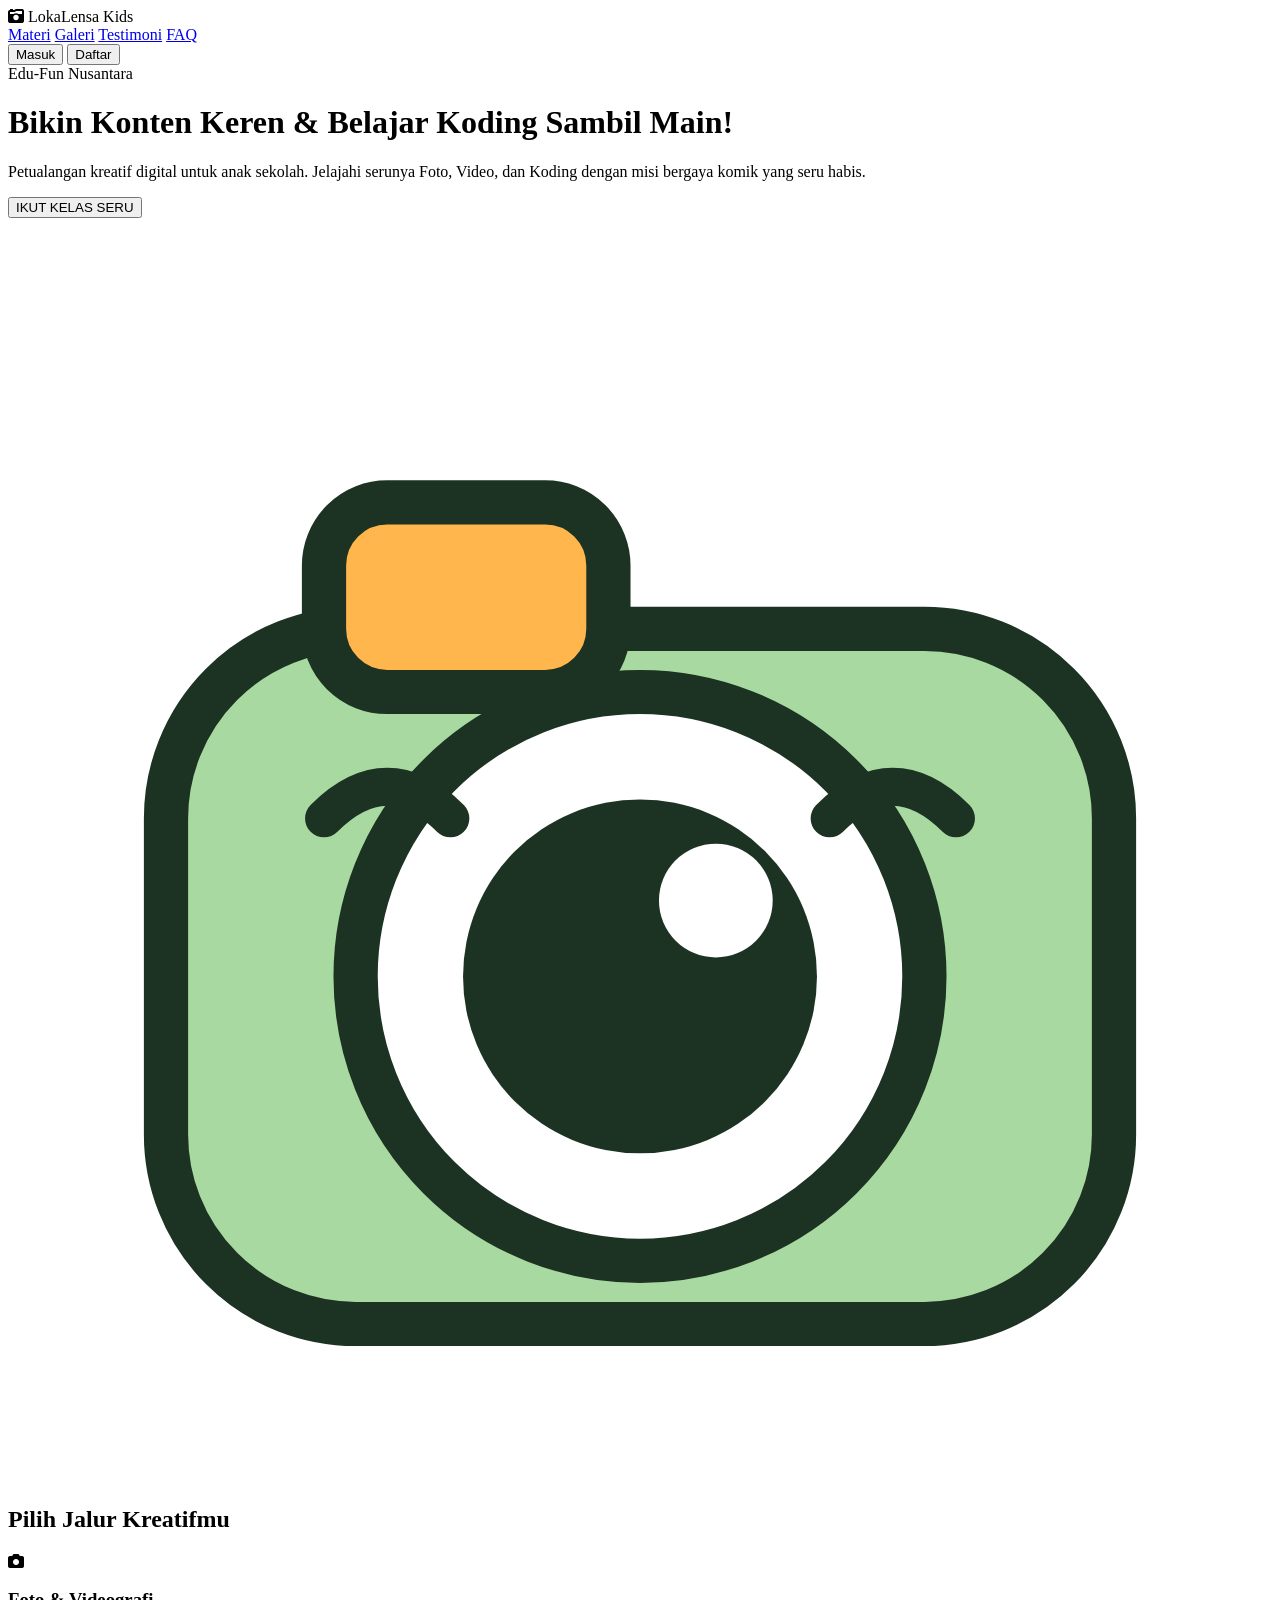
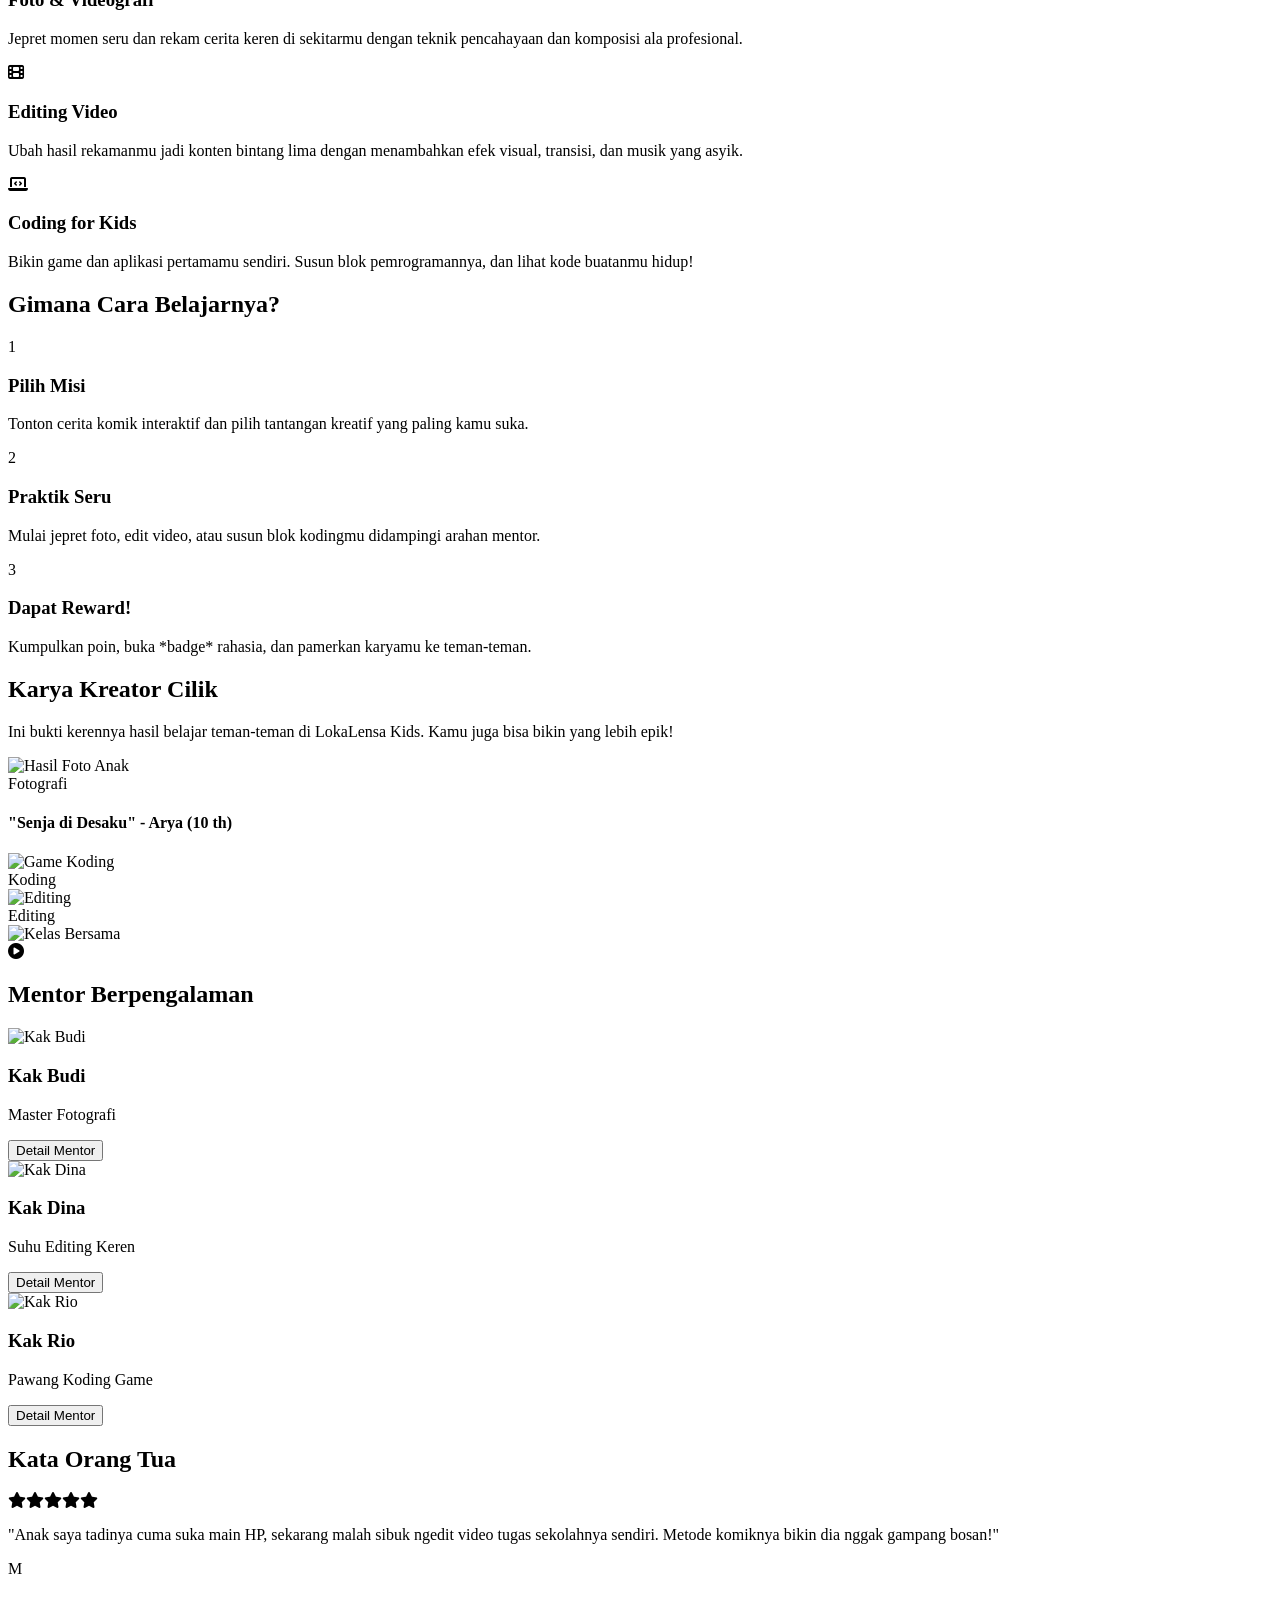
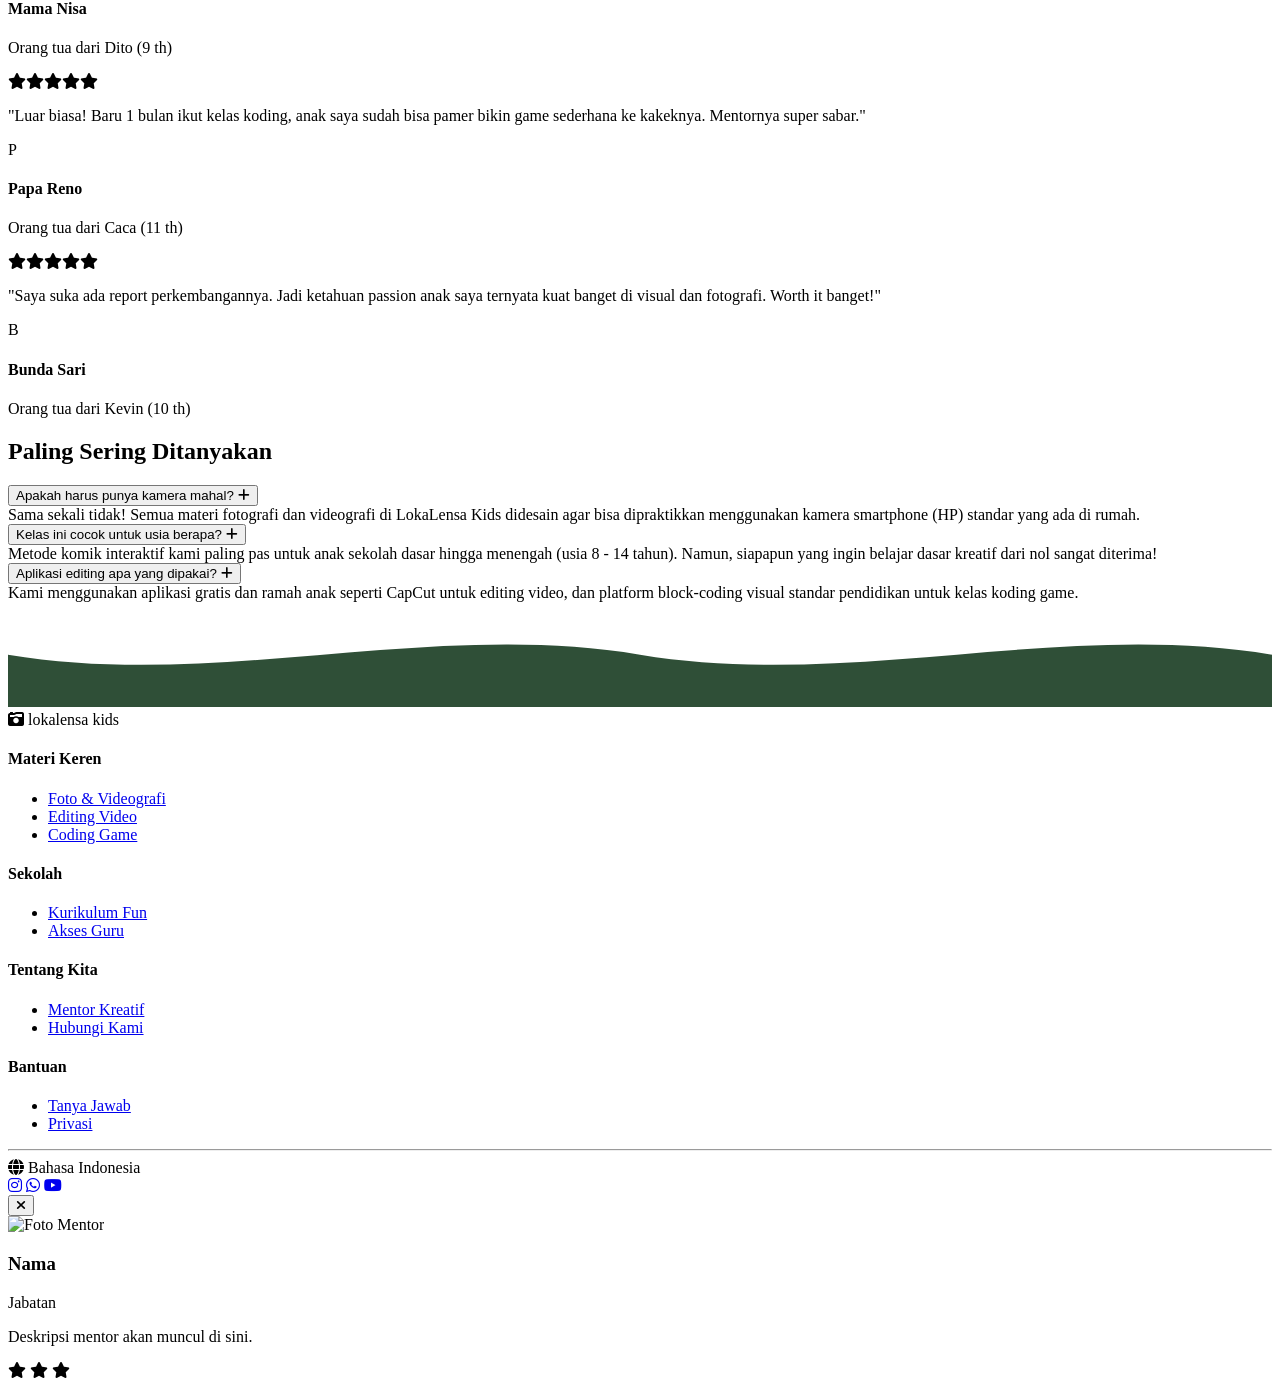
==== commit aea98084: "Add files via upload" ====
--- a/index.html
+++ b/index.html
@@ -33,13 +33,13 @@
     <link rel="stylesheet" href="https://cdnjs.cloudflare.com/ajax/libs/font-awesome/6.4.0/css/all.min.css">
     <link href="https://fonts.googleapis.com/css2?family=Nunito:wght@400;600;700;800;900&display=swap" rel="stylesheet">
     
-    <link rel="stylesheet" href="css/style.css">
+    <link rel="stylesheet" href="style.css">
 </head>
 <body class="font-sans text-loka-text bg-loka-bg-warm relative">
 
     <nav id="navbar" class="fixed top-0 w-full z-50 bg-white border-b-4 border-loka-orange-peach/30 transition-all py-0">
         <div class="max-w-7xl mx-auto px-6 h-20 flex items-center justify-between">
-            <div class="flex items-center gap-3 cursor-pointer" data-scroll-target="body">
+            <div class="flex items-center gap-3 cursor-pointer">
                 <i class="fa-solid fa-camera-retro text-3xl text-loka-orange-rust"></i>
                 <span class="text-2xl font-black tracking-tight text-loka-green-forest uppercase">LokaLensa <span class="text-loka-orange-rust">Kids</span></span>
             </div>
@@ -52,8 +52,8 @@
             </div>
 
             <div class="flex items-center gap-4">
-                <button type="button" class="hidden sm:block font-black uppercase text-xs tracking-widest text-loka-orange-rust hover:opacity-70" data-toast="Fitur masuk segera hadir.">Masuk</button>
-                <button type="button" class="bg-loka-orange-rust text-white px-6 py-3 rounded-2xl font-black uppercase text-xs tracking-widest shadow-orange-3d btn-press" data-scroll-target="#kontak">Daftar</button>
+                <button class="hidden sm:block font-black uppercase text-xs tracking-widest text-loka-orange-rust hover:opacity-70">Masuk</button>
+                <button class="bg-loka-orange-rust text-white px-6 py-3 rounded-2xl font-black uppercase text-xs tracking-widest shadow-orange-3d btn-press">Daftar</button>
             </div>
         </div>
     </nav>
@@ -69,7 +69,7 @@
                     Petualangan kreatif digital untuk anak sekolah. Jelajahi serunya Foto, Video, dan Koding dengan misi bergaya komik yang seru habis.
                 </p>
                 <div class="flex justify-center md:justify-start">
-                    <button type="button" class="bg-loka-orange-rust text-white px-12 md:px-16 py-5 rounded-2xl font-black uppercase tracking-widest shadow-orange-3d btn-press text-base md:text-lg hover:opacity-90 transition-opacity" data-scroll-target="#kontak">
+                    <button class="bg-loka-orange-rust text-white px-12 md:px-16 py-5 rounded-2xl font-black uppercase tracking-widest shadow-orange-3d btn-press text-base md:text-lg hover:opacity-90 transition-opacity">
                         IKUT KELAS SERU
                     </button>
                 </div>
@@ -177,26 +177,26 @@
 
             <div class="grid grid-cols-2 md:grid-cols-4 gap-4 md:gap-6">
                 <div class="col-span-2 md:col-span-2 row-span-2 rounded-3xl overflow-hidden relative group">
-                    <img src="assets/product1.jpg" alt="Hasil Foto Anak" class="w-full h-full object-cover group-hover:scale-105 transition-transform duration-500">
+                    <img src="https://images.unsplash.com/photo-1516627145497-ae6968895b74?w=800&q=80" alt="Hasil Foto Anak" class="w-full h-full object-cover group-hover:scale-105 transition-transform duration-500">
                     <div class="absolute bottom-0 left-0 right-0 bg-gradient-to-t from-black/80 to-transparent p-6">
                         <span class="bg-loka-yellow-sun text-loka-green-forest text-xs font-black uppercase px-3 py-1 rounded-full">Fotografi</span>
                         <h4 class="font-bold mt-2">"Senja di Desaku" - Arya (10 th)</h4>
                     </div>
                 </div>
                 <div class="rounded-3xl overflow-hidden relative group aspect-square">
-                    <img src="assets/product2.jpg" alt="Game Koding" class="w-full h-full object-cover group-hover:scale-105 transition-transform duration-500">
+                    <img src="https://images.unsplash.com/photo-1550745165-9bc0b252726f?w=400&q=80" alt="Game Koding" class="w-full h-full object-cover group-hover:scale-105 transition-transform duration-500">
                     <div class="absolute bottom-0 left-0 right-0 bg-gradient-to-t from-black/80 to-transparent p-4">
                         <span class="bg-loka-green-mint text-loka-green-forest text-xs font-black uppercase px-3 py-1 rounded-full">Koding</span>
                     </div>
                 </div>
                 <div class="rounded-3xl overflow-hidden relative group aspect-square">
-                    <img src="assets/product3.jpg" alt="Editing" class="w-full h-full object-cover group-hover:scale-105 transition-transform duration-500">
+                    <img src="https://images.unsplash.com/photo-1603512395562-b25b6a71e06f?w=400&q=80" alt="Editing" class="w-full h-full object-cover group-hover:scale-105 transition-transform duration-500">
                     <div class="absolute bottom-0 left-0 right-0 bg-gradient-to-t from-black/80 to-transparent p-4">
                         <span class="bg-loka-orange-peach text-white text-xs font-black uppercase px-3 py-1 rounded-full">Editing</span>
                     </div>
                 </div>
                 <div class="col-span-2 rounded-3xl overflow-hidden relative group h-48 md:h-auto">
-                    <img src="assets/hero.jpg" alt="Kelas Bersama" class="w-full h-full object-cover group-hover:scale-105 transition-transform duration-500">
+                    <img src="https://images.unsplash.com/photo-1588072432836-e10032774350?w=800&q=80" alt="Kelas Bersama" class="w-full h-full object-cover group-hover:scale-105 transition-transform duration-500">
                     <div class="absolute inset-0 flex items-center justify-center bg-black/40 group-hover:bg-black/20 transition-colors duration-300">
                         <i class="fa-solid fa-circle-play text-white text-5xl opacity-80"></i>
                     </div>
@@ -213,21 +213,21 @@
             </div>
 
             <div class="grid grid-cols-1 md:grid-cols-3 gap-12 md:gap-10">
-                <div class="group flex flex-col items-center text-center transform transition-all duration-300 hover:-translate-y-4 hover:scale-105 cursor-pointer" role="button" tabindex="0" data-mentor-id="1">
+                <div class="mentor-card group flex flex-col items-center text-center transform transition-all duration-300 hover:-translate-y-4 hover:scale-105 cursor-pointer" data-mentor="1">
                     <img src="https://images.unsplash.com/photo-1535713875002-d1d0cf377fde?w=200&h=200&fit=crop" alt="Kak Budi" class="w-40 h-40 rounded-full object-cover mb-6 border-4 border-loka-green-light shadow-md transition-transform duration-300 group-hover:scale-110 group-hover:border-loka-green-mint flex-shrink-0">
                     <h3 class="font-black text-3xl text-loka-green-forest mb-2">Kak Budi</h3>
                     <p class="font-black text-loka-orange-rust text-sm uppercase tracking-wider mb-6 flex-grow">Master Fotografi</p>
                     <button class="bg-loka-green-light text-loka-green-forest border-2 border-loka-green-mint px-8 py-2.5 rounded-xl font-black uppercase text-xs tracking-widest group-hover:bg-loka-green-mint transition-colors shadow-sm pointer-events-none">Detail Mentor</button>
                 </div>
 
-                <div class="group flex flex-col items-center text-center transform transition-all duration-300 hover:-translate-y-4 hover:scale-105 cursor-pointer" role="button" tabindex="0" data-mentor-id="2">
+                <div class="mentor-card group flex flex-col items-center text-center transform transition-all duration-300 hover:-translate-y-4 hover:scale-105 cursor-pointer" data-mentor="2">
                     <img src="https://images.unsplash.com/photo-1494790108377-be9c29b29330?w=200&h=200&fit=crop" alt="Kak Dina" class="w-40 h-40 rounded-full object-cover mb-6 border-4 border-loka-orange-peach/30 shadow-md transition-transform duration-300 group-hover:scale-110 group-hover:border-loka-orange-peach flex-shrink-0">
                     <h3 class="font-black text-3xl text-loka-green-forest mb-2">Kak Dina</h3>
                     <p class="font-black text-loka-orange-rust text-sm uppercase tracking-wider mb-6 flex-grow">Suhu Editing Keren</p>
                     <button class="bg-loka-orange-peach/20 text-loka-orange-rust border-2 border-loka-orange-peach px-8 py-2.5 rounded-xl font-black uppercase text-xs tracking-widest group-hover:bg-loka-orange-peach group-hover:text-white transition-colors shadow-sm pointer-events-none">Detail Mentor</button>
                 </div>
 
-                <div class="group flex flex-col items-center text-center transform transition-all duration-300 hover:-translate-y-4 hover:scale-105 cursor-pointer" role="button" tabindex="0" data-mentor-id="3">
+                <div class="mentor-card group flex flex-col items-center text-center transform transition-all duration-300 hover:-translate-y-4 hover:scale-105 cursor-pointer" data-mentor="3">
                     <img src="https://images.unsplash.com/photo-1599566150163-29194dcaad36?w=200&h=200&fit=crop" alt="Kak Rio" class="w-40 h-40 rounded-full object-cover mb-6 border-4 border-loka-yellow-sun/30 shadow-md transition-transform duration-300 group-hover:scale-110 group-hover:border-loka-yellow-sun flex-shrink-0">
                     <h3 class="font-black text-3xl text-loka-green-forest mb-2">Kak Rio</h3>
                     <p class="font-black text-loka-orange-rust text-sm uppercase tracking-wider mb-6 flex-grow">Pawang Koding Game</p>
@@ -299,31 +299,31 @@
 
             <div class="space-y-4">
                 <div class="border-2 border-gray-100 rounded-2xl overflow-hidden">
-                    <button type="button" data-faq-target="faq1" aria-expanded="false" aria-controls="faq1" class="w-full px-6 py-5 flex justify-between items-center bg-white hover:bg-loka-bg-warm transition-colors focus:outline-none">
+                    <button class="faq-btn w-full px-6 py-5 flex justify-between items-center bg-white hover:bg-loka-bg-warm transition-colors focus:outline-none" data-target="faq1">
                         <span class="font-black text-loka-green-forest text-left">Apakah harus punya kamera mahal?</span>
                         <i class="fa-solid fa-plus text-loka-orange-rust transition-transform duration-300"></i>
                     </button>
-                    <div id="faq1" class="hidden px-6 pb-5 pt-2 text-gray-500 font-bold border-t border-gray-100" aria-hidden="true">
+                    <div id="faq1" class="faq-content hidden px-6 pb-5 pt-2 text-gray-500 font-bold border-t border-gray-100">
                         Sama sekali tidak! Semua materi fotografi dan videografi di LokaLensa Kids didesain agar bisa dipraktikkan menggunakan kamera smartphone (HP) standar yang ada di rumah.
                     </div>
                 </div>
                 
                 <div class="border-2 border-gray-100 rounded-2xl overflow-hidden">
-                    <button type="button" data-faq-target="faq2" aria-expanded="false" aria-controls="faq2" class="w-full px-6 py-5 flex justify-between items-center bg-white hover:bg-loka-bg-warm transition-colors focus:outline-none">
+                    <button class="faq-btn w-full px-6 py-5 flex justify-between items-center bg-white hover:bg-loka-bg-warm transition-colors focus:outline-none" data-target="faq2">
                         <span class="font-black text-loka-green-forest text-left">Kelas ini cocok untuk usia berapa?</span>
                         <i class="fa-solid fa-plus text-loka-orange-rust transition-transform duration-300"></i>
                     </button>
-                    <div id="faq2" class="hidden px-6 pb-5 pt-2 text-gray-500 font-bold border-t border-gray-100" aria-hidden="true">
+                    <div id="faq2" class="faq-content hidden px-6 pb-5 pt-2 text-gray-500 font-bold border-t border-gray-100">
                         Metode komik interaktif kami paling pas untuk anak sekolah dasar hingga menengah (usia 8 - 14 tahun). Namun, siapapun yang ingin belajar dasar kreatif dari nol sangat diterima!
                     </div>
                 </div>
 
                 <div class="border-2 border-gray-100 rounded-2xl overflow-hidden">
-                    <button type="button" data-faq-target="faq3" aria-expanded="false" aria-controls="faq3" class="w-full px-6 py-5 flex justify-between items-center bg-white hover:bg-loka-bg-warm transition-colors focus:outline-none">
+                    <button class="faq-btn w-full px-6 py-5 flex justify-between items-center bg-white hover:bg-loka-bg-warm transition-colors focus:outline-none" data-target="faq3">
                         <span class="font-black text-loka-green-forest text-left">Aplikasi editing apa yang dipakai?</span>
                         <i class="fa-solid fa-plus text-loka-orange-rust transition-transform duration-300"></i>
                     </button>
-                    <div id="faq3" class="hidden px-6 pb-5 pt-2 text-gray-500 font-bold border-t border-gray-100" aria-hidden="true">
+                    <div id="faq3" class="faq-content hidden px-6 pb-5 pt-2 text-gray-500 font-bold border-t border-gray-100">
                         Kami menggunakan aplikasi gratis dan ramah anak seperti CapCut untuk editing video, dan platform block-coding visual standar pendidikan untuk kelas koding game.
                     </div>
                 </div>
@@ -331,13 +331,13 @@
         </div>
     </section>
 
-    <div class="w-full relative z-0 -mb-1 mt-12 border-t-4 border-loka-green-mint/30">
-        <svg viewBox="0 0 1440 120" class="w-full h-16 md:h-24 block" preserveAspectRatio="none">
-            <path fill="#2F4F37" d="M0,60 C240,120 480,0 720,60 C960,120 1200,0 1440,60 L1440,120 L0,120 Z"></path>
+    <div class="w-full relative z-0 -mb-1 bg-white">
+        <svg viewBox="0 0 1440 120" class="w-full h-12 md:h-20 block" preserveAspectRatio="none">
+            <path fill="#2F4F37" d="M0,60 C240,100 480,20 720,60 C960,100 1200,20 1440,60 L1440,120 L0,120 Z"></path>
         </svg>
     </div>
 
-    <footer id="kontak" class="bg-loka-green-forest text-white pt-10 pb-12 px-8">
+    <footer id="kontak" class="bg-loka-green-forest text-white pt-4 pb-12 px-8">
         <div class="max-w-7xl mx-auto">
             <div class="grid grid-cols-2 md:grid-cols-5 gap-x-8 gap-y-12 mb-16">
                 <div class="col-span-2 md:col-span-1 flex items-start gap-3">
@@ -347,30 +347,30 @@
                 <div>
                     <h4 class="font-black text-lg mb-6 text-loka-orange-peach">Materi Keren</h4>
                     <ul class="space-y-4 font-bold text-sm text-white/80">
-                        <li><a href="#materi" class="hover:text-loka-yellow-sun transition-colors">Foto & Videografi</a></li>
-                        <li><a href="#materi" class="hover:text-loka-yellow-sun transition-colors">Editing Video</a></li>
-                        <li><a href="#materi" class="hover:text-loka-yellow-sun transition-colors">Coding Game</a></li>
+                        <li><a href="#" class="hover:text-loka-yellow-sun transition-colors">Foto & Videografi</a></li>
+                        <li><a href="#" class="hover:text-loka-yellow-sun transition-colors">Editing Video</a></li>
+                        <li><a href="#" class="hover:text-loka-yellow-sun transition-colors">Coding Game</a></li>
                     </ul>
                 </div>
                 <div>
                     <h4 class="font-black text-lg mb-6 text-loka-orange-peach">Sekolah</h4>
                     <ul class="space-y-4 font-bold text-sm text-white/80">
-                        <li><a href="#langkah" class="hover:text-loka-yellow-sun transition-colors">Kurikulum Fun</a></li>
-                        <li><a href="#kontak" class="hover:text-loka-yellow-sun transition-colors">Akses Guru</a></li>
+                        <li><a href="#" class="hover:text-loka-yellow-sun transition-colors">Kurikulum Fun</a></li>
+                        <li><a href="#" class="hover:text-loka-yellow-sun transition-colors">Akses Guru</a></li>
                     </ul>
                 </div>
                 <div>
                     <h4 class="font-black text-lg mb-6 text-loka-orange-peach">Tentang Kita</h4>
                     <ul class="space-y-4 font-bold text-sm text-white/80">
-                        <li><a href="#mentor" class="hover:text-loka-yellow-sun transition-colors">Mentor Kreatif</a></li>
-                        <li><a href="#kontak" class="hover:text-loka-yellow-sun transition-colors">Hubungi Kami</a></li>
+                        <li><a href="#" class="hover:text-loka-yellow-sun transition-colors">Mentor Kreatif</a></li>
+                        <li><a href="#" class="hover:text-loka-yellow-sun transition-colors">Hubungi Kami</a></li>
                     </ul>
                 </div>
                 <div>
                     <h4 class="font-black text-lg mb-6 text-loka-orange-peach">Bantuan</h4>
                     <ul class="space-y-4 font-bold text-sm text-white/80">
-                        <li><a href="#faq" class="hover:text-loka-yellow-sun transition-colors">Tanya Jawab</a></li>
-                        <li><a href="#kontak" class="hover:text-loka-yellow-sun transition-colors">Privasi</a></li>
+                        <li><a href="#" class="hover:text-loka-yellow-sun transition-colors">Tanya Jawab</a></li>
+                        <li><a href="#" class="hover:text-loka-yellow-sun transition-colors">Privasi</a></li>
                     </ul>
                 </div>
             </div>
@@ -381,19 +381,19 @@
                     <span>Bahasa Indonesia</span>
                 </div>
                 <div class="flex gap-8 text-xl">
-                    <a href="#kontak" class="hover:text-loka-orange-peach transition-colors" aria-label="Instagram LokaLensa Kids" data-toast="Tautan Instagram belum diatur."><i class="fa-brands fa-instagram"></i></a>
-                    <a href="#kontak" class="hover:text-loka-orange-peach transition-colors" aria-label="WhatsApp LokaLensa Kids" data-toast="Tautan WhatsApp belum diatur."><i class="fa-brands fa-whatsapp"></i></a>
-                    <a href="#kontak" class="hover:text-loka-orange-peach transition-colors" aria-label="YouTube LokaLensa Kids" data-toast="Tautan YouTube belum diatur."><i class="fa-brands fa-youtube"></i></a>
+                    <a href="#" class="hover:text-loka-orange-peach transition-colors"><i class="fa-brands fa-instagram"></i></a>
+                    <a href="#" class="hover:text-loka-orange-peach transition-colors"><i class="fa-brands fa-whatsapp"></i></a>
+                    <a href="#" class="hover:text-loka-orange-peach transition-colors"><i class="fa-brands fa-youtube"></i></a>
                 </div>
             </div>
         </div>
     </footer>
 
-    <div id="mentorModal" class="fixed inset-0 z-[100] hidden items-center justify-center p-4" role="dialog" aria-modal="true" aria-hidden="true">
+    <div id="mentorModal" class="fixed inset-0 z-[100] hidden items-center justify-center p-4">
         <div class="absolute inset-0 bg-loka-border/40 backdrop-blur-sm transition-opacity opacity-0 cursor-pointer" id="modalOverlay" onclick="tutupModal()"></div>
         
         <div class="relative bg-white w-full max-w-md rounded-[2.5rem] p-8 md:p-10 border-4 border-loka-border shadow-[8px_8px_0_#1C3222] transform transition-all scale-95 opacity-0 z-10" id="modalContentBox">
-            <button type="button" onclick="tutupModal()" aria-label="Tutup detail mentor" class="absolute top-4 right-4 w-10 h-10 bg-loka-bg-warm rounded-full flex items-center justify-center border-2 border-loka-border text-loka-text hover:bg-loka-orange-rust hover:text-white transition-colors cursor-pointer">
+            <button onclick="tutupModal()" class="absolute top-4 right-4 w-10 h-10 bg-loka-bg-warm rounded-full flex items-center justify-center border-2 border-loka-border text-loka-text hover:bg-loka-orange-rust hover:text-white transition-colors cursor-pointer">
                 <i class="fa-solid fa-xmark text-lg"></i>
             </button>
             <div class="flex flex-col items-center text-center mt-2">
@@ -410,8 +410,6 @@
         </div>
     </div>
 
-    <div id="siteToast" class="site-toast" role="status" aria-live="polite" aria-hidden="true"></div>
-
-    <script src="js/script.js"></script>
+    <script src="script.js"></script>
 </body>
-</html>
+</html>
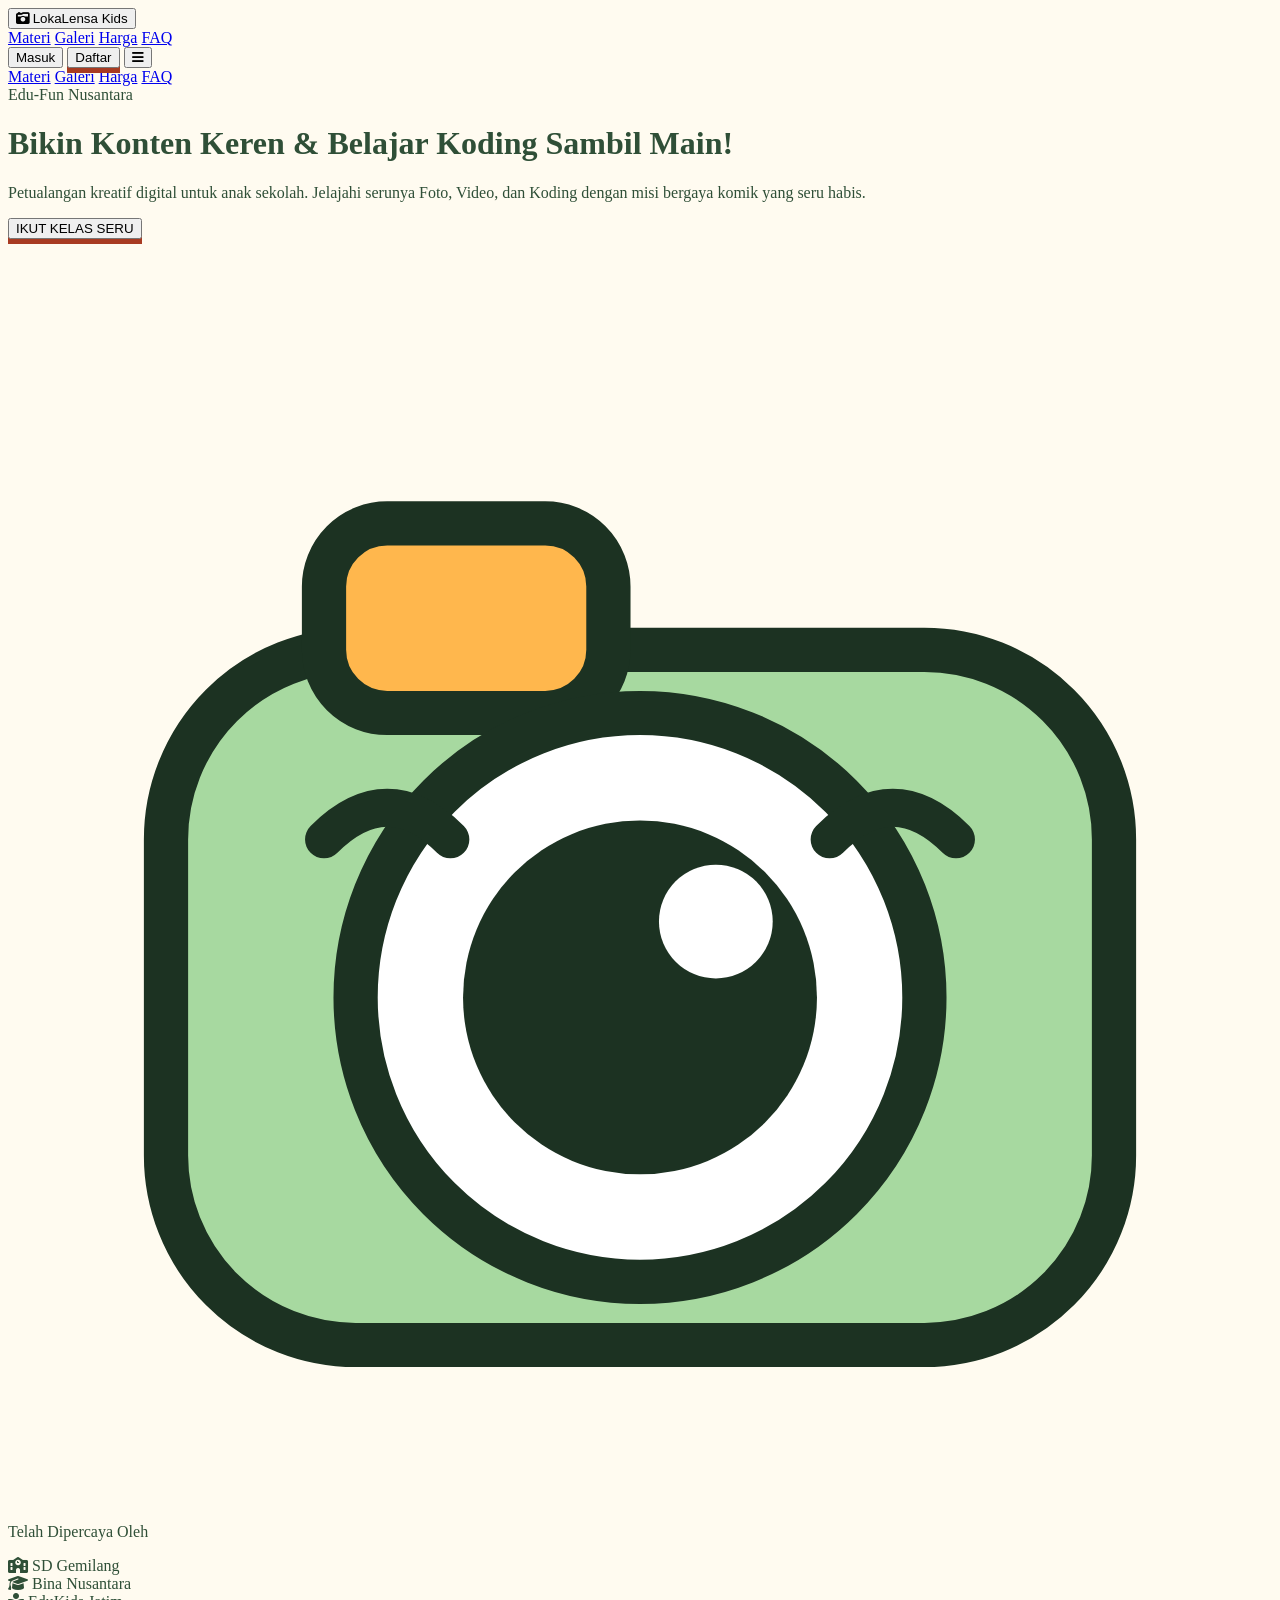
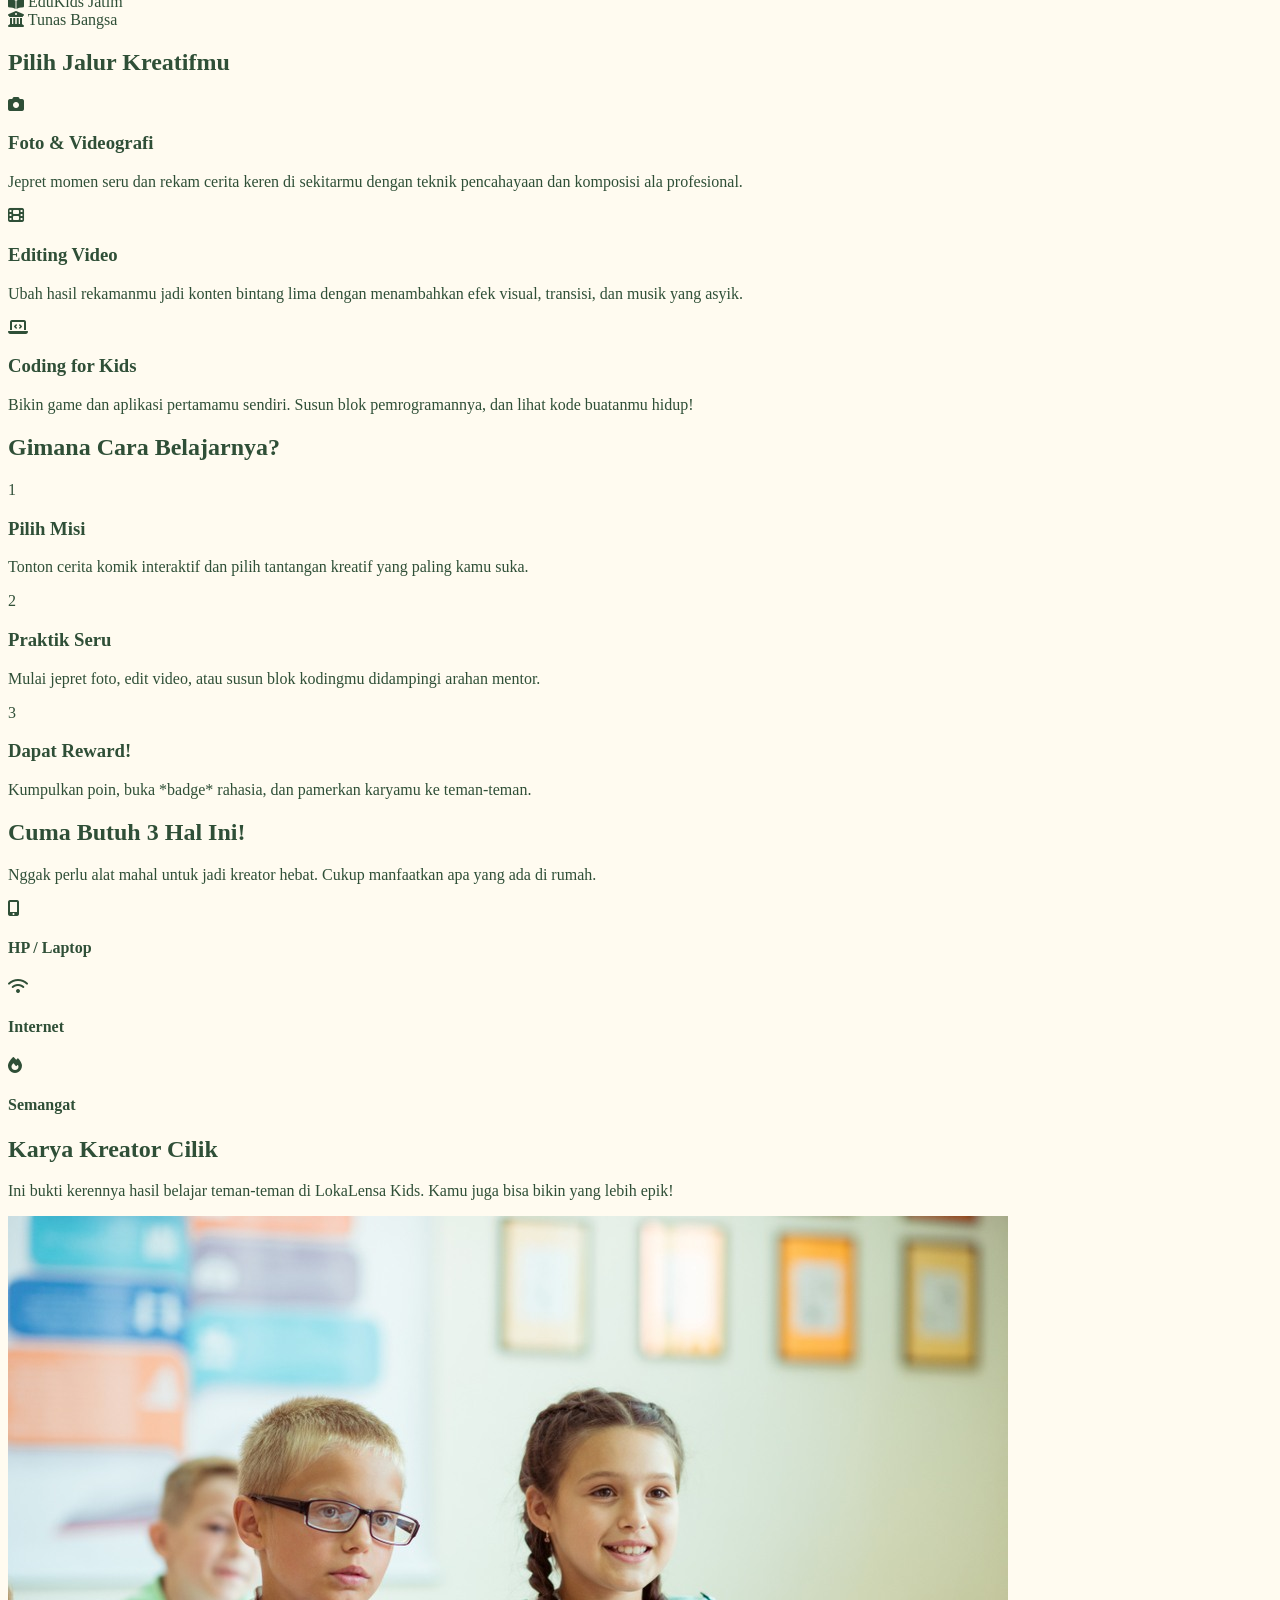
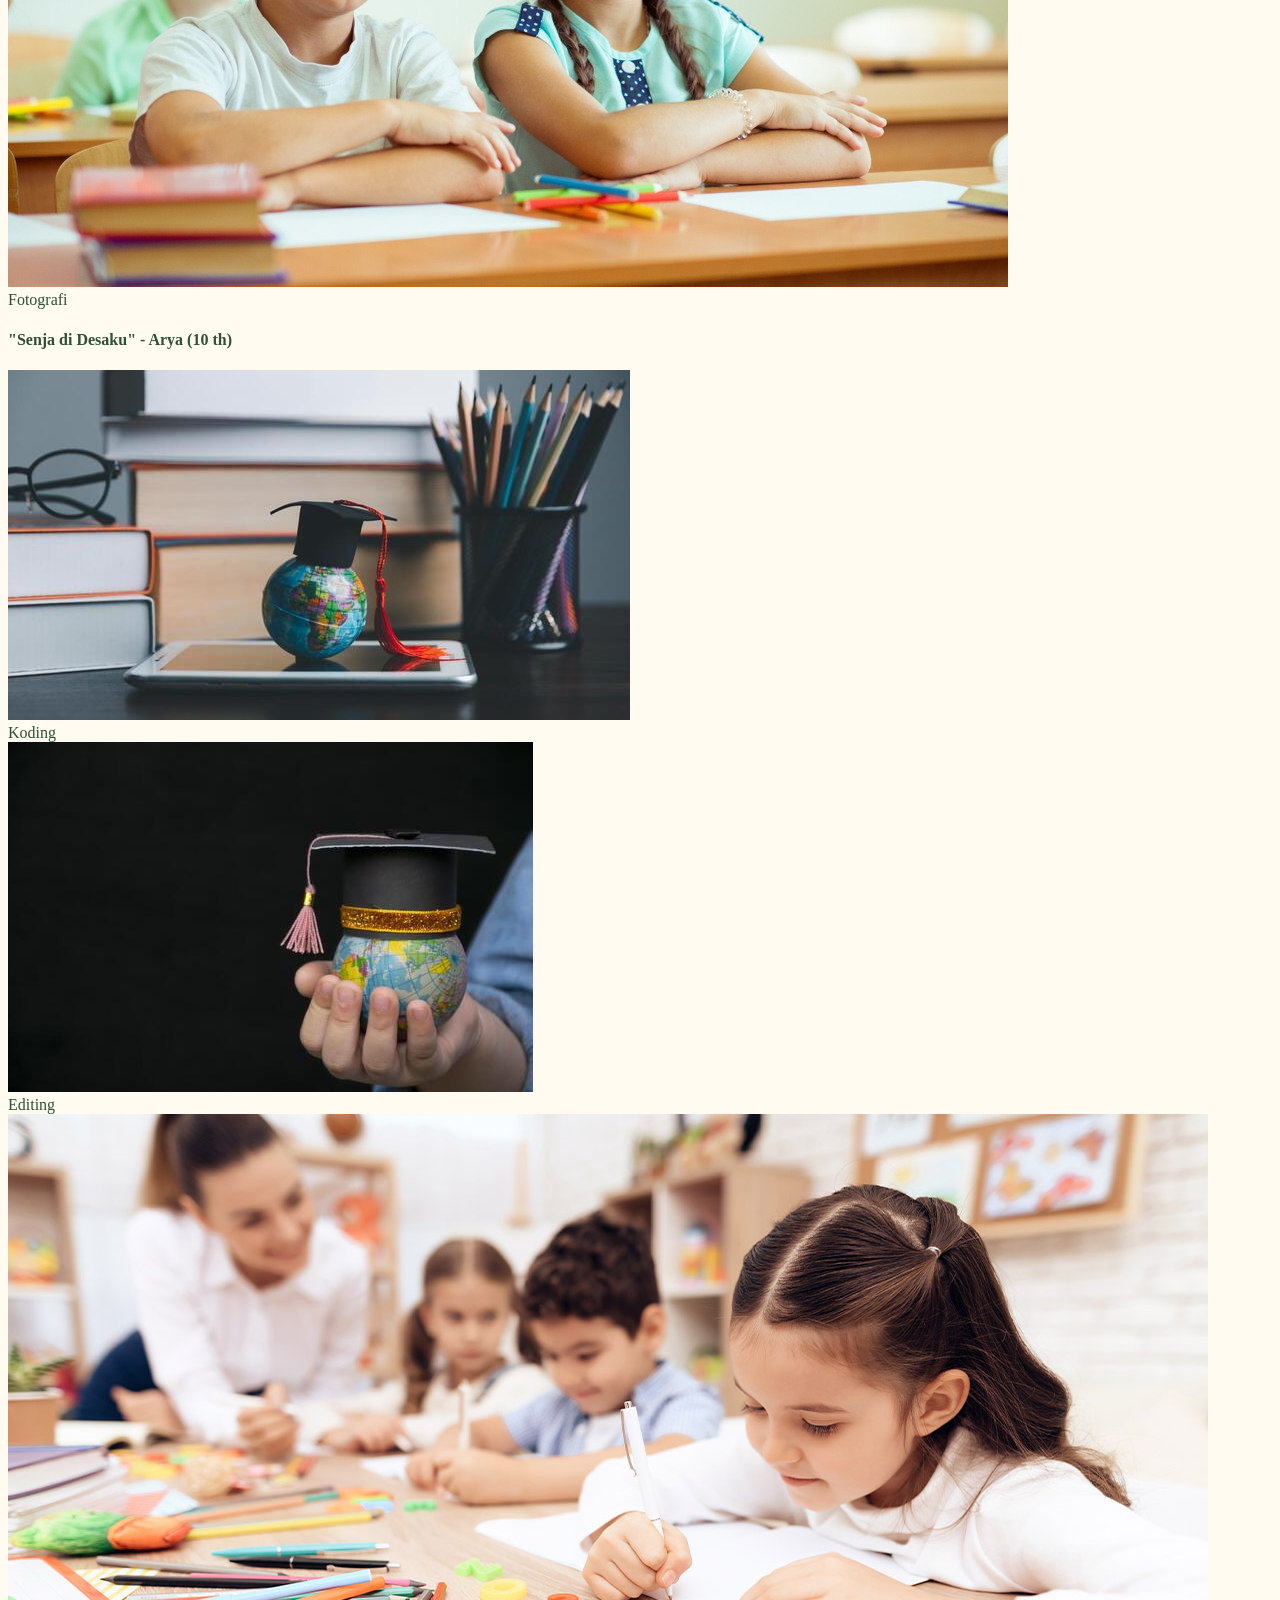
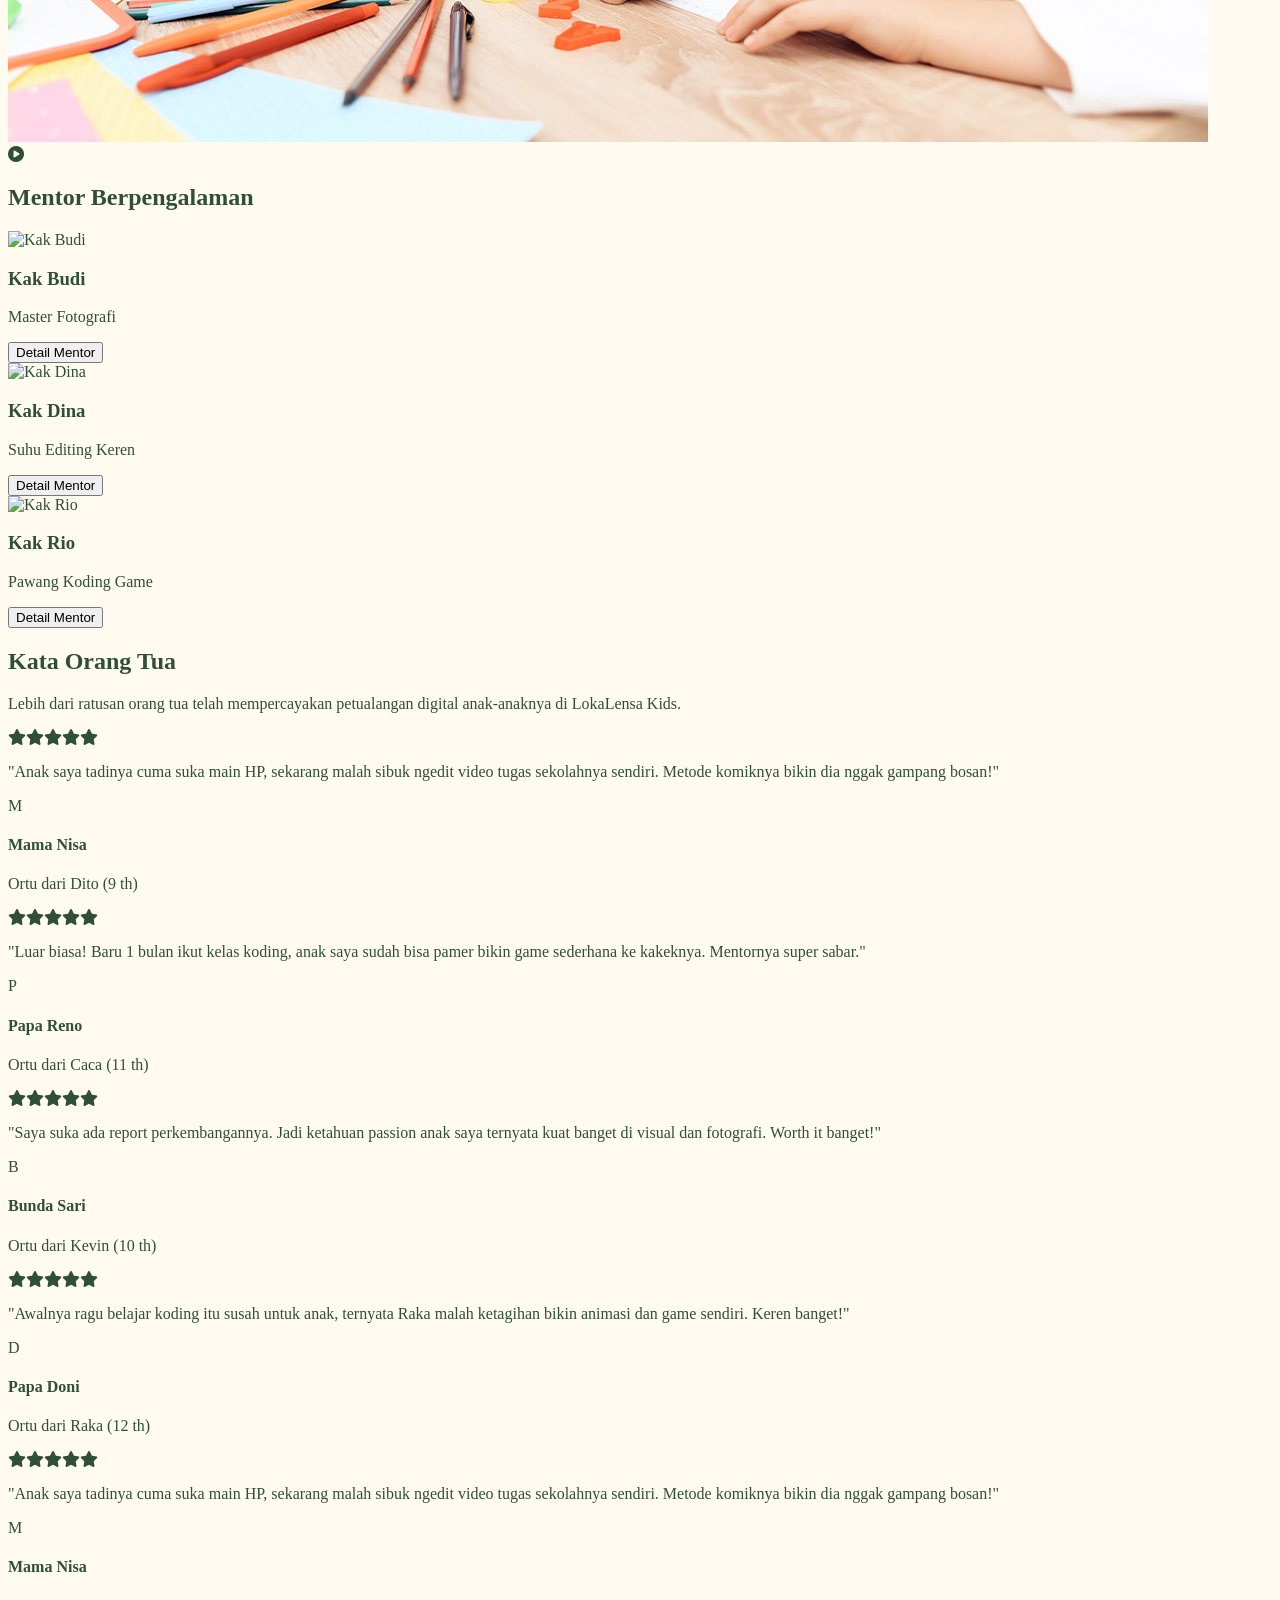
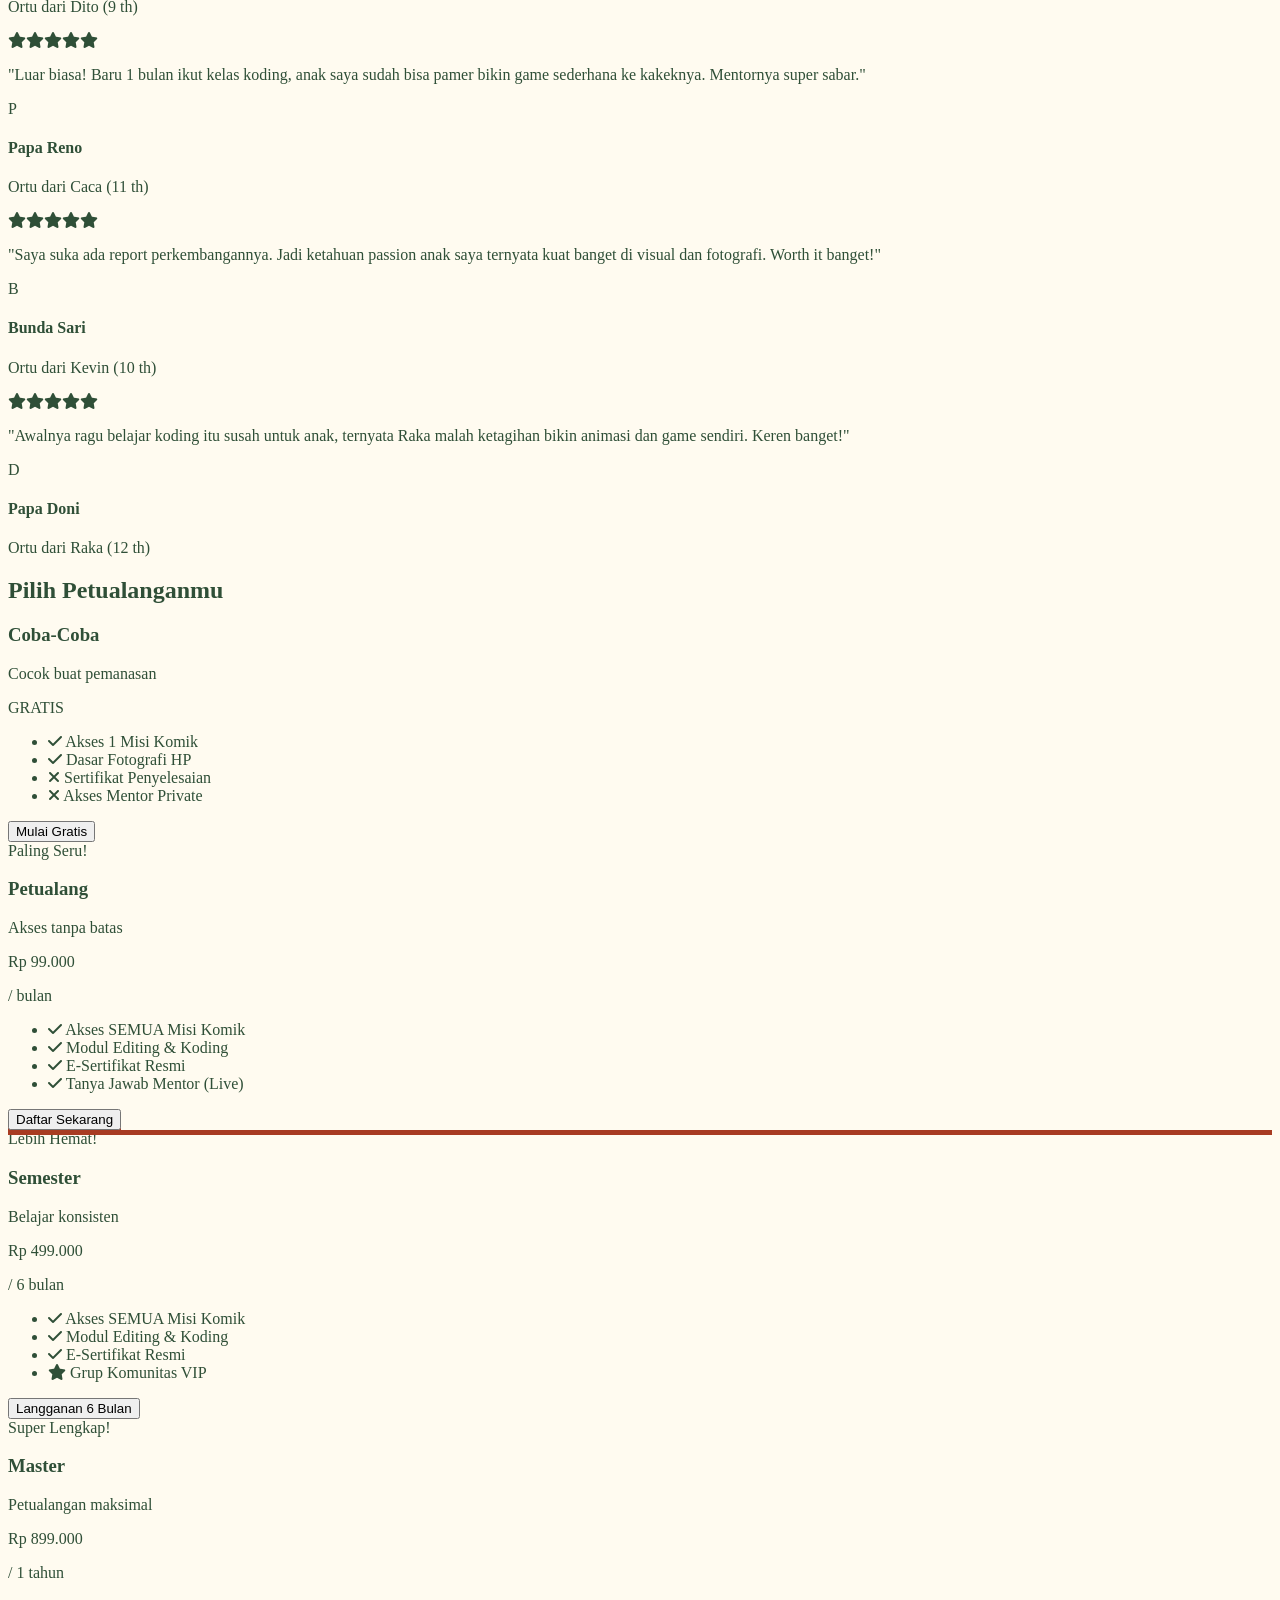
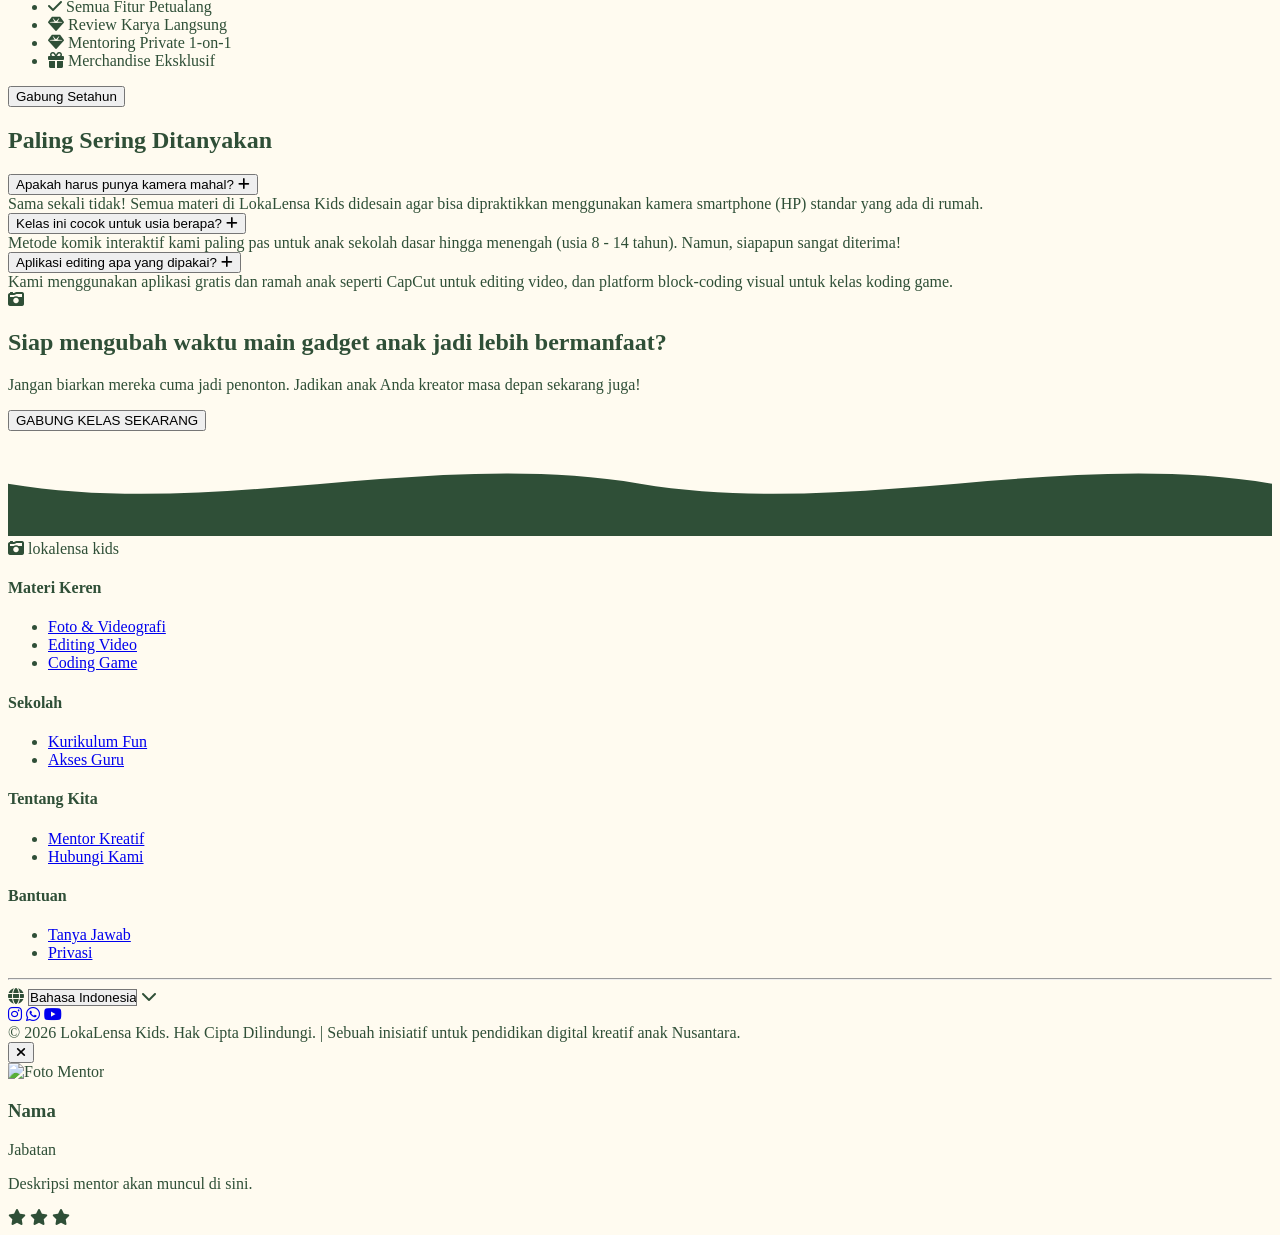
==== commit 8351fb1f: "Add files via upload" ====
--- a/index.html
+++ b/index.html
@@ -4,6 +4,86 @@
     <meta charset="UTF-8">
     <meta name="viewport" content="width=device-width, initial-scale=1.0">
     <title>LokaLensa Kids | Petualangan Kreatif Digital Anak</title>
+    <meta name="description" content="LokaLensa Kids adalah kelas kreatif digital untuk anak usia sekolah yang mengajarkan fotografi, videografi, editing video, dan coding melalui misi komik interaktif.">
+    <meta name="keywords" content="LokaLensa Kids, kelas kreatif anak, fotografi anak, videografi anak, editing video anak, coding anak, belajar digital kreatif, edukasi anak Indonesia">
+    <meta name="author" content="LokaLensa Kids">
+    <meta name="robots" content="index, follow">
+    <meta name="theme-color" content="#2F4F37">
+    <meta name="color-scheme" content="light">
+    <meta name="format-detection" content="telephone=no">
+    <meta name="referrer" content="strict-origin-when-cross-origin">
+
+    <meta property="og:locale" content="id_ID">
+    <meta property="og:type" content="website">
+    <meta property="og:site_name" content="LokaLensa Kids">
+    <meta property="og:title" content="LokaLensa Kids | Petualangan Kreatif Digital Anak">
+    <meta property="og:description" content="Belajar foto, video, editing, dan coding jadi lebih seru lewat misi komik interaktif untuk anak.">
+    <meta property="og:image" content="assets/hero.jpg">
+    <meta property="og:image:alt" content="Anak-anak belajar kreativitas digital bersama LokaLensa Kids">
+    <meta property="og:image:width" content="1200">
+    <meta property="og:image:height" content="628">
+
+    <meta name="twitter:card" content="summary_large_image">
+    <meta name="twitter:title" content="LokaLensa Kids | Petualangan Kreatif Digital Anak">
+    <meta name="twitter:description" content="Kelas kreatif digital untuk anak: fotografi, videografi, editing video, dan coding lewat misi komik interaktif.">
+    <meta name="twitter:image" content="assets/hero.jpg">
+    <meta name="twitter:image:alt" content="Anak-anak belajar kreativitas digital bersama LokaLensa Kids">
+
+    <link rel="preload" href="assets/hero.jpg" as="image">
+    <link rel="preload" href="fonts/feather-bold.ttf" as="font" type="font/ttf" crossorigin>
+    <link rel="preconnect" href="https://cdn.tailwindcss.com">
+    <link rel="preconnect" href="https://cdnjs.cloudflare.com">
+    <link rel="preconnect" href="https://fonts.googleapis.com">
+    <link rel="preconnect" href="https://fonts.gstatic.com" crossorigin>
+
+    <script type="application/ld+json">
+        {
+            "@context": "https://schema.org",
+            "@type": "EducationalOrganization",
+            "name": "LokaLensa Kids",
+            "description": "Kelas kreatif digital untuk anak yang mengajarkan fotografi, videografi, editing video, dan coding melalui misi komik interaktif.",
+            "image": "assets/hero.jpg",
+            "areaServed": "Indonesia",
+            "audience": {
+                "@type": "EducationalAudience",
+                "educationalRole": "student"
+            },
+            "hasOfferCatalog": {
+                "@type": "OfferCatalog",
+                "name": "Paket Belajar LokaLensa Kids",
+                "itemListElement": [
+                    {
+                        "@type": "Offer",
+                        "name": "Coba-Coba",
+                        "price": "0",
+                        "priceCurrency": "IDR",
+                        "category": "Kelas kreatif digital anak"
+                    },
+                    {
+                        "@type": "Offer",
+                        "name": "Petualang",
+                        "price": "99000",
+                        "priceCurrency": "IDR",
+                        "category": "Kelas kreatif digital anak"
+                    },
+                    {
+                        "@type": "Offer",
+                        "name": "Semester",
+                        "price": "499000",
+                        "priceCurrency": "IDR",
+                        "category": "Kelas kreatif digital anak"
+                    },
+                    {
+                        "@type": "Offer",
+                        "name": "Master",
+                        "price": "899000",
+                        "priceCurrency": "IDR",
+                        "category": "Kelas kreatif digital anak"
+                    }
+                ]
+            }
+        }
+    </script>
     
     <script src="https://cdn.tailwindcss.com"></script>
     
@@ -13,6 +93,7 @@
                 extend: {
                     fontFamily: {
                         sans: ['Nunito', 'sans-serif'],
+                        feather: ['"Feather Bold"', 'sans-serif'], /* Registrasi Font Judul Baru */
                     },
                     colors: {
                         'loka-green-forest': '#2F4F37',
@@ -33,43 +114,54 @@
     <link rel="stylesheet" href="https://cdnjs.cloudflare.com/ajax/libs/font-awesome/6.4.0/css/all.min.css">
     <link href="https://fonts.googleapis.com/css2?family=Nunito:wght@400;600;700;800;900&display=swap" rel="stylesheet">
     
-    <link rel="stylesheet" href="style.css">
+    <link rel="stylesheet" href="css/style.css">
 </head>
 <body class="font-sans text-loka-text bg-loka-bg-warm relative">
 
     <nav id="navbar" class="fixed top-0 w-full z-50 bg-white border-b-4 border-loka-orange-peach/30 transition-all py-0">
         <div class="max-w-7xl mx-auto px-6 h-20 flex items-center justify-between">
-            <div class="flex items-center gap-3 cursor-pointer">
+            <button type="button" class="flex items-center gap-3 cursor-pointer text-left" data-scroll-target="body" aria-label="Kembali ke bagian awal">
                 <i class="fa-solid fa-camera-retro text-3xl text-loka-orange-rust"></i>
-                <span class="text-2xl font-black tracking-tight text-loka-green-forest uppercase">LokaLensa <span class="text-loka-orange-rust">Kids</span></span>
-            </div>
+                <span class="text-2xl font-feather lowercase tracking-tight text-loka-green-forest mt-1">LokaLensa <span class="text-loka-orange-rust">Kids</span></span>
+            </button>
             
             <div class="hidden md:flex items-center gap-8 font-black uppercase text-xs tracking-[0.15em] opacity-80 text-loka-green-forest">
-                <a href="#materi" class="hover:text-loka-orange-rust transition-colors">Materi</a>
-                <a href="#galeri" class="hover:text-loka-orange-rust transition-colors">Galeri</a>
-                <a href="#testimoni" class="hover:text-loka-orange-rust transition-colors">Testimoni</a>
-                <a href="#faq" class="hover:text-loka-orange-rust transition-colors">FAQ</a>
+                <a href="#materi" class="nav-link hover:text-loka-orange-rust transition-colors" data-i18n="nav_materi">Materi</a>
+                <a href="#galeri" class="nav-link hover:text-loka-orange-rust transition-colors" data-i18n="nav_galeri">Galeri</a>
+                <a href="#harga" class="nav-link hover:text-loka-orange-rust transition-colors" data-i18n="nav_harga">Harga</a>
+                <a href="#faq" class="nav-link hover:text-loka-orange-rust transition-colors" data-i18n="nav_faq">FAQ</a>
             </div>
 
             <div class="flex items-center gap-4">
-                <button class="hidden sm:block font-black uppercase text-xs tracking-widest text-loka-orange-rust hover:opacity-70">Masuk</button>
-                <button class="bg-loka-orange-rust text-white px-6 py-3 rounded-2xl font-black uppercase text-xs tracking-widest shadow-orange-3d btn-press">Daftar</button>
+                <button type="button" class="hidden sm:block font-black uppercase text-xs tracking-widest text-loka-orange-rust hover:opacity-70" data-i18n="nav_masuk" data-toast="Fitur masuk segera hadir.">Masuk</button>
+                <button type="button" class="bg-loka-orange-rust text-white px-6 py-3 rounded-2xl font-black uppercase text-xs tracking-widest shadow-orange-3d btn-press" data-i18n="nav_daftar" data-scroll-target="#harga">Daftar</button>
+                <button type="button" id="mobileMenuButton" class="md:hidden w-11 h-11 rounded-2xl border-2 border-loka-border bg-white text-loka-green-forest flex items-center justify-center shadow-sm" aria-label="Buka menu" aria-controls="mobileMenu" aria-expanded="false">
+                    <i class="fa-solid fa-bars text-lg"></i>
+                </button>
+            </div>
+        </div>
+        <div id="mobileMenu" class="hidden md:hidden border-t-2 border-loka-orange-peach/30 bg-white px-6 pb-5">
+            <div class="flex flex-col gap-4 pt-4 font-black uppercase text-xs tracking-[0.15em] text-loka-green-forest">
+                <a href="#materi" class="nav-link hover:text-loka-orange-rust transition-colors" data-i18n="nav_materi">Materi</a>
+                <a href="#galeri" class="nav-link hover:text-loka-orange-rust transition-colors" data-i18n="nav_galeri">Galeri</a>
+                <a href="#harga" class="nav-link hover:text-loka-orange-rust transition-colors" data-i18n="nav_harga">Harga</a>
+                <a href="#faq" class="nav-link hover:text-loka-orange-rust transition-colors" data-i18n="nav_faq">FAQ</a>
             </div>
         </div>
     </nav>
 
-    <header class="pt-40 pb-24 px-6 overflow-hidden bg-loka-green-light/30">
+    <header class="pt-40 pb-20 px-6 overflow-hidden bg-loka-green-light/30">
         <div class="max-w-6xl mx-auto flex flex-col md:flex-row items-center gap-16">
             <div class="flex-1 text-center md:text-left">
-                <div class="inline-block px-4 py-1 bg-loka-yellow-sun text-loka-green-forest rounded-full font-black text-xs uppercase tracking-widest mb-6">Edu-Fun Nusantara</div>
-                <h1 class="text-4xl md:text-6xl font-black leading-[1.1] mb-8 text-loka-green-forest">
+                <div class="inline-block px-4 py-1 bg-loka-yellow-sun text-loka-green-forest rounded-full font-black text-xs uppercase tracking-widest mb-6" data-i18n="hero_badge">Edu-Fun Nusantara</div>
+                <h1 class="text-5xl md:text-7xl font-feather lowercase leading-[1.1] mb-8 text-loka-green-forest" data-i18n="hero_title">
                     Bikin Konten <span class="text-loka-orange-rust">Keren</span> & Belajar <span class="text-loka-orange-rust">Koding</span> Sambil Main!
                 </h1>
-                <p class="text-xl font-bold text-loka-green-forest opacity-80 mb-10 max-w-lg leading-relaxed">
+                <p class="text-xl font-bold text-loka-green-forest opacity-80 mb-10 max-w-lg leading-relaxed" data-i18n="hero_desc">
                     Petualangan kreatif digital untuk anak sekolah. Jelajahi serunya Foto, Video, dan Koding dengan misi bergaya komik yang seru habis.
                 </p>
                 <div class="flex justify-center md:justify-start">
-                    <button class="bg-loka-orange-rust text-white px-12 md:px-16 py-5 rounded-2xl font-black uppercase tracking-widest shadow-orange-3d btn-press text-base md:text-lg hover:opacity-90 transition-opacity">
+                    <button type="button" class="bg-loka-orange-rust text-white px-12 md:px-16 py-5 rounded-2xl font-black uppercase tracking-widest shadow-orange-3d btn-press text-base md:text-lg hover:opacity-90 transition-opacity" data-i18n="btn_ikut" data-scroll-target="#harga">
                         IKUT KELAS SERU
                     </button>
                 </div>
@@ -93,10 +185,22 @@
         </div>
     </header>
 
-    <section id="materi" class="py-24 px-6 bg-white border-t-4 border-loka-orange-peach/20">
+    <section class="py-10 bg-white border-y border-gray-100 relative z-10 shadow-sm">
+        <div class="max-w-6xl mx-auto px-6 text-center">
+            <p class="text-xs font-black text-gray-400 uppercase tracking-[0.2em] mb-6" data-i18n="mitra_title">Telah Dipercaya Oleh</p>
+            <div class="flex flex-wrap justify-center items-center gap-8 md:gap-16 opacity-50 grayscale hover:grayscale-0 transition-all duration-500">
+                <div class="flex items-center gap-2 font-black text-xl text-loka-green-forest"><i class="fa-solid fa-school text-2xl"></i> SD Gemilang</div>
+                <div class="flex items-center gap-2 font-black text-xl text-loka-orange-rust"><i class="fa-solid fa-graduation-cap text-2xl"></i> Bina Nusantara</div>
+                <div class="flex items-center gap-2 font-black text-xl text-loka-yellow-sun"><i class="fa-solid fa-book-open-reader text-2xl"></i> EduKids Jatim</div>
+                <div class="flex items-center gap-2 font-black text-xl text-loka-green-forest"><i class="fa-solid fa-building-columns text-2xl"></i> Tunas Bangsa</div>
+            </div>
+        </div>
+    </section>
+
+    <section id="materi" class="py-24 px-6 bg-loka-bg-warm">
         <div class="max-w-6xl mx-auto">
             <div class="text-center mb-16">
-                <h2 class="text-3xl md:text-5xl font-black mb-4 text-loka-green-forest">Pilih Jalur Kreatifmu</h2>
+                <h2 class="text-4xl md:text-5xl font-feather lowercase mb-4 text-loka-green-forest" data-i18n="mat_title">Pilih Jalur Kreatifmu</h2>
                 <div class="h-2 w-20 bg-loka-yellow-sun mx-auto rounded-full"></div>
             </div>
 
@@ -105,33 +209,33 @@
                     <div class="w-20 h-20 bg-loka-green-light rounded-3xl flex items-center justify-center mb-8 transform -rotate-3 shadow-sm border border-loka-green-mint transition-transform duration-300 group-hover:rotate-0 group-hover:scale-110 flex-shrink-0">
                         <i class="fa-solid fa-camera text-loka-green-forest text-3xl"></i>
                     </div>
-                    <h3 class="font-black text-2xl text-loka-green-forest mb-4">Foto & Videografi</h3>
-                    <p class="font-bold text-gray-500 leading-relaxed flex-grow">Jepret momen seru dan rekam cerita keren di sekitarmu dengan teknik pencahayaan dan komposisi ala profesional.</p>
+                    <h3 class="font-feather lowercase text-3xl text-loka-green-forest mb-4" data-i18n="mat1_title">Foto & Videografi</h3>
+                    <p class="font-bold text-gray-500 leading-relaxed flex-grow" data-i18n="mat1_desc">Jepret momen seru dan rekam cerita keren di sekitarmu dengan teknik pencahayaan dan komposisi ala profesional.</p>
                 </div>
 
                 <div class="group h-full bg-white rounded-3xl shadow-[0_8px_30px_rgba(0,0,0,0.04)] border border-gray-100 border-b-4 border-b-loka-orange-peach flex flex-col items-center text-center p-8 md:p-10 cursor-pointer transform transition-all duration-300 hover:-translate-y-4 hover:scale-105 hover:shadow-[0_20px_50px_rgba(222,81,49,0.12)]">
                     <div class="w-20 h-20 bg-loka-orange-peach/20 rounded-3xl flex items-center justify-center mb-8 transform rotate-3 shadow-sm border border-loka-orange-peach/40 transition-transform duration-300 group-hover:rotate-0 group-hover:scale-110 flex-shrink-0">
                         <i class="fa-solid fa-film text-loka-orange-rust text-3xl"></i>
                     </div>
-                    <h3 class="font-black text-2xl text-loka-orange-rust mb-4">Editing Video</h3>
-                    <p class="font-bold text-gray-500 leading-relaxed flex-grow">Ubah hasil rekamanmu jadi konten bintang lima dengan menambahkan efek visual, transisi, dan musik yang asyik.</p>
+                    <h3 class="font-feather lowercase text-3xl text-loka-orange-rust mb-4" data-i18n="mat2_title">Editing Video</h3>
+                    <p class="font-bold text-gray-500 leading-relaxed flex-grow" data-i18n="mat2_desc">Ubah hasil rekamanmu jadi konten bintang lima dengan menambahkan efek visual, transisi, dan musik yang asyik.</p>
                 </div>
 
                 <div class="group h-full bg-white rounded-3xl shadow-[0_8px_30px_rgba(0,0,0,0.04)] border border-gray-100 border-b-4 border-b-loka-yellow-sun flex flex-col items-center text-center p-8 md:p-10 cursor-pointer transform transition-all duration-300 hover:-translate-y-4 hover:scale-105 hover:shadow-[0_20px_50px_rgba(255,213,79,0.2)]">
                     <div class="w-20 h-20 bg-loka-yellow-sun/20 rounded-3xl flex items-center justify-center mb-8 transform -rotate-3 shadow-sm border border-loka-yellow-sun/40 transition-transform duration-300 group-hover:rotate-0 group-hover:scale-110 flex-shrink-0">
                         <i class="fa-solid fa-laptop-code text-loka-green-forest text-3xl"></i>
                     </div>
-                    <h3 class="font-black text-2xl text-loka-green-forest mb-4">Coding for Kids</h3>
-                    <p class="font-bold text-gray-500 leading-relaxed flex-grow">Bikin game dan aplikasi pertamamu sendiri. Susun blok pemrogramannya, dan lihat kode buatanmu hidup!</p>
-                </div>
-            </div>
-        </div>
-    </section>
-
-    <section id="langkah" class="py-24 px-6 bg-loka-bg-warm border-t-4 border-loka-orange-peach/10">
+                    <h3 class="font-feather lowercase text-3xl text-loka-green-forest mb-4" data-i18n="mat3_title">Coding for Kids</h3>
+                    <p class="font-bold text-gray-500 leading-relaxed flex-grow" data-i18n="mat3_desc">Bikin game dan aplikasi pertamamu sendiri. Susun blok pemrogramannya, dan lihat kode buatanmu hidup!</p>
+                </div>
+            </div>
+        </div>
+    </section>
+
+    <section id="langkah" class="py-24 px-6 bg-white border-t-4 border-loka-orange-peach/10">
         <div class="max-w-6xl mx-auto">
             <div class="text-center mb-20">
-                <h2 class="text-3xl md:text-5xl font-black mb-4 text-loka-green-forest">Gimana Cara Belajarnya?</h2>
+                <h2 class="text-4xl md:text-5xl font-feather lowercase mb-4 text-loka-green-forest" data-i18n="langkah_title">Gimana Cara Belajarnya?</h2>
                 <div class="h-2 w-20 bg-loka-green-mint mx-auto rounded-full"></div>
             </div>
 
@@ -142,24 +246,47 @@
                     <div class="w-24 h-24 bg-white rounded-full shadow-lg border-4 border-loka-yellow-sun flex items-center justify-center mb-6">
                         <span class="text-3xl font-black text-loka-orange-rust">1</span>
                     </div>
-                    <h3 class="font-black text-2xl text-loka-green-forest mb-3">Pilih Misi</h3>
-                    <p class="font-bold text-gray-500">Tonton cerita komik interaktif dan pilih tantangan kreatif yang paling kamu suka.</p>
+                    <h3 class="font-feather lowercase text-3xl text-loka-green-forest mb-3" data-i18n="lang1_title">Pilih Misi</h3>
+                    <p class="font-bold text-gray-500 px-4" data-i18n="lang1_desc">Tonton cerita komik interaktif dan pilih tantangan kreatif yang paling kamu suka.</p>
                 </div>
 
                 <div class="relative z-10 flex flex-col items-center">
                     <div class="w-24 h-24 bg-white rounded-full shadow-lg border-4 border-loka-green-mint flex items-center justify-center mb-6">
                         <span class="text-3xl font-black text-loka-orange-rust">2</span>
                     </div>
-                    <h3 class="font-black text-2xl text-loka-green-forest mb-3">Praktik Seru</h3>
-                    <p class="font-bold text-gray-500">Mulai jepret foto, edit video, atau susun blok kodingmu didampingi arahan mentor.</p>
+                    <h3 class="font-feather lowercase text-3xl text-loka-green-forest mb-3" data-i18n="lang2_title">Praktik Seru</h3>
+                    <p class="font-bold text-gray-500 px-4" data-i18n="lang2_desc">Mulai jepret foto, edit video, atau susun blok kodingmu didampingi arahan mentor.</p>
                 </div>
 
                 <div class="relative z-10 flex flex-col items-center">
                     <div class="w-24 h-24 bg-white rounded-full shadow-lg border-4 border-loka-orange-peach flex items-center justify-center mb-6">
                         <span class="text-3xl font-black text-loka-orange-rust">3</span>
                     </div>
-                    <h3 class="font-black text-2xl text-loka-green-forest mb-3">Dapat Reward!</h3>
-                    <p class="font-bold text-gray-500">Kumpulkan poin, buka *badge* rahasia, dan pamerkan karyamu ke teman-teman.</p>
+                    <h3 class="font-feather lowercase text-3xl text-loka-green-forest mb-3" data-i18n="lang3_title">Dapat Reward!</h3>
+                    <p class="font-bold text-gray-500 px-4" data-i18n="lang3_desc">Kumpulkan poin, buka *badge* rahasia, dan pamerkan karyamu ke teman-teman.</p>
+                </div>
+            </div>
+        </div>
+    </section>
+
+    <section class="py-16 px-6 bg-loka-green-light/40 border-y-4 border-loka-green-mint/30">
+        <div class="max-w-5xl mx-auto flex flex-col md:flex-row items-center gap-10">
+            <div class="flex-1 text-center md:text-left">
+                <h2 class="text-4xl md:text-5xl font-feather lowercase mb-4 text-loka-green-forest" data-i18n="prep_title">Cuma Butuh 3 Hal Ini!</h2>
+                <p class="text-lg font-bold text-loka-green-forest opacity-80 mb-6" data-i18n="prep_desc">Nggak perlu alat mahal untuk jadi kreator hebat. Cukup manfaatkan apa yang ada di rumah.</p>
+            </div>
+            <div class="flex-1 flex flex-col sm:flex-row justify-center gap-6 w-full">
+                <div class="bg-white p-6 rounded-3xl border-2 border-loka-green-mint text-center flex-1 shadow-sm transform hover:-translate-y-2 transition-transform">
+                    <i class="fa-solid fa-mobile-screen-button text-4xl text-loka-orange-rust mb-3"></i>
+                    <h4 class="font-feather lowercase text-2xl text-loka-green-forest" data-i18n="prep1">HP / Laptop</h4>
+                </div>
+                <div class="bg-white p-6 rounded-3xl border-2 border-loka-orange-peach text-center flex-1 shadow-sm transform hover:-translate-y-2 transition-transform">
+                    <i class="fa-solid fa-wifi text-4xl text-loka-yellow-sun mb-3"></i>
+                    <h4 class="font-feather lowercase text-2xl text-loka-green-forest" data-i18n="prep2">Internet</h4>
+                </div>
+                <div class="bg-white p-6 rounded-3xl border-2 border-loka-yellow-sun text-center flex-1 shadow-sm transform hover:-translate-y-2 transition-transform">
+                    <i class="fa-solid fa-fire text-4xl text-loka-green-mint mb-3"></i>
+                    <h4 class="font-feather lowercase text-2xl text-loka-green-forest" data-i18n="prep3">Semangat</h4>
                 </div>
             </div>
         </div>
@@ -169,34 +296,34 @@
         <div class="max-w-6xl mx-auto">
             <div class="flex flex-col md:flex-row items-end justify-between mb-12">
                 <div>
-                    <h2 class="text-3xl md:text-5xl font-black mb-4 text-white">Karya Kreator Cilik</h2>
+                    <h2 class="text-4xl md:text-5xl font-feather lowercase mb-4 text-white" data-i18n="gal_title">Karya Kreator Cilik</h2>
                     <div class="h-2 w-20 bg-loka-yellow-sun rounded-full"></div>
                 </div>
-                <p class="mt-6 md:mt-0 font-bold text-loka-green-light max-w-md md:text-right">Ini bukti kerennya hasil belajar teman-teman di LokaLensa Kids. Kamu juga bisa bikin yang lebih epik!</p>
+                <p class="mt-6 md:mt-0 font-bold text-loka-green-light max-w-md md:text-right" data-i18n="gal_desc">Ini bukti kerennya hasil belajar teman-teman di LokaLensa Kids. Kamu juga bisa bikin yang lebih epik!</p>
             </div>
 
             <div class="grid grid-cols-2 md:grid-cols-4 gap-4 md:gap-6">
                 <div class="col-span-2 md:col-span-2 row-span-2 rounded-3xl overflow-hidden relative group">
-                    <img src="https://images.unsplash.com/photo-1516627145497-ae6968895b74?w=800&q=80" alt="Hasil Foto Anak" class="w-full h-full object-cover group-hover:scale-105 transition-transform duration-500">
+                    <img src="assets/product1.jpg" alt="Hasil Foto Anak" class="w-full h-full object-cover group-hover:scale-105 transition-transform duration-500">
                     <div class="absolute bottom-0 left-0 right-0 bg-gradient-to-t from-black/80 to-transparent p-6">
-                        <span class="bg-loka-yellow-sun text-loka-green-forest text-xs font-black uppercase px-3 py-1 rounded-full">Fotografi</span>
-                        <h4 class="font-bold mt-2">"Senja di Desaku" - Arya (10 th)</h4>
+                        <span class="bg-loka-yellow-sun text-loka-green-forest text-xs font-black uppercase px-3 py-1 rounded-full" data-i18n="gal1_tag">Fotografi</span>
+                        <h4 class="font-bold mt-2" data-i18n="gal1_title">"Senja di Desaku" - Arya (10 th)</h4>
                     </div>
                 </div>
                 <div class="rounded-3xl overflow-hidden relative group aspect-square">
-                    <img src="https://images.unsplash.com/photo-1550745165-9bc0b252726f?w=400&q=80" alt="Game Koding" class="w-full h-full object-cover group-hover:scale-105 transition-transform duration-500">
+                    <img src="assets/product2.jpg" alt="Game Koding" class="w-full h-full object-cover group-hover:scale-105 transition-transform duration-500">
                     <div class="absolute bottom-0 left-0 right-0 bg-gradient-to-t from-black/80 to-transparent p-4">
-                        <span class="bg-loka-green-mint text-loka-green-forest text-xs font-black uppercase px-3 py-1 rounded-full">Koding</span>
+                        <span class="bg-loka-green-mint text-loka-green-forest text-xs font-black uppercase px-3 py-1 rounded-full" data-i18n="gal2_tag">Koding</span>
                     </div>
                 </div>
                 <div class="rounded-3xl overflow-hidden relative group aspect-square">
-                    <img src="https://images.unsplash.com/photo-1603512395562-b25b6a71e06f?w=400&q=80" alt="Editing" class="w-full h-full object-cover group-hover:scale-105 transition-transform duration-500">
+                    <img src="assets/product3.jpg" alt="Editing" class="w-full h-full object-cover group-hover:scale-105 transition-transform duration-500">
                     <div class="absolute bottom-0 left-0 right-0 bg-gradient-to-t from-black/80 to-transparent p-4">
-                        <span class="bg-loka-orange-peach text-white text-xs font-black uppercase px-3 py-1 rounded-full">Editing</span>
+                        <span class="bg-loka-orange-peach text-white text-xs font-black uppercase px-3 py-1 rounded-full" data-i18n="gal3_tag">Editing</span>
                     </div>
                 </div>
                 <div class="col-span-2 rounded-3xl overflow-hidden relative group h-48 md:h-auto">
-                    <img src="https://images.unsplash.com/photo-1588072432836-e10032774350?w=800&q=80" alt="Kelas Bersama" class="w-full h-full object-cover group-hover:scale-105 transition-transform duration-500">
+                    <img src="assets/hero.jpg" alt="Kelas Bersama" class="w-full h-full object-cover group-hover:scale-105 transition-transform duration-500">
                     <div class="absolute inset-0 flex items-center justify-center bg-black/40 group-hover:bg-black/20 transition-colors duration-300">
                         <i class="fa-solid fa-circle-play text-white text-5xl opacity-80"></i>
                     </div>
@@ -208,197 +335,357 @@
     <section id="mentor" class="py-24 px-6 bg-white">
         <div class="max-w-6xl mx-auto">
             <div class="text-center mb-16">
-                <h2 class="text-3xl md:text-5xl font-black mb-4 text-loka-green-forest">Mentor Berpengalaman</h2>
+                <h2 class="text-4xl md:text-5xl font-feather lowercase mb-4 text-loka-green-forest" data-i18n="men_title">Mentor Berpengalaman</h2>
                 <div class="h-2 w-20 bg-loka-orange-peach mx-auto rounded-full"></div>
             </div>
 
             <div class="grid grid-cols-1 md:grid-cols-3 gap-12 md:gap-10">
-                <div class="mentor-card group flex flex-col items-center text-center transform transition-all duration-300 hover:-translate-y-4 hover:scale-105 cursor-pointer" data-mentor="1">
+                <div class="mentor-card group flex flex-col items-center text-center transform transition-all duration-300 hover:-translate-y-4 hover:scale-105 cursor-pointer" data-mentor="1" role="button" tabindex="0" aria-label="Lihat detail Kak Budi">
                     <img src="https://images.unsplash.com/photo-1535713875002-d1d0cf377fde?w=200&h=200&fit=crop" alt="Kak Budi" class="w-40 h-40 rounded-full object-cover mb-6 border-4 border-loka-green-light shadow-md transition-transform duration-300 group-hover:scale-110 group-hover:border-loka-green-mint flex-shrink-0">
-                    <h3 class="font-black text-3xl text-loka-green-forest mb-2">Kak Budi</h3>
-                    <p class="font-black text-loka-orange-rust text-sm uppercase tracking-wider mb-6 flex-grow">Master Fotografi</p>
-                    <button class="bg-loka-green-light text-loka-green-forest border-2 border-loka-green-mint px-8 py-2.5 rounded-xl font-black uppercase text-xs tracking-widest group-hover:bg-loka-green-mint transition-colors shadow-sm pointer-events-none">Detail Mentor</button>
-                </div>
-
-                <div class="mentor-card group flex flex-col items-center text-center transform transition-all duration-300 hover:-translate-y-4 hover:scale-105 cursor-pointer" data-mentor="2">
+                    <h3 class="font-feather lowercase text-4xl text-loka-green-forest mb-2">Kak Budi</h3>
+                    <p class="font-black text-loka-orange-rust text-sm uppercase tracking-wider mb-6 flex-grow" data-i18n="men1_role">Master Fotografi</p>
+                    <button class="bg-loka-green-light text-loka-green-forest border-2 border-loka-green-mint px-8 py-2.5 rounded-xl font-black uppercase text-xs tracking-widest group-hover:bg-loka-green-mint transition-colors shadow-sm pointer-events-none" data-i18n="men_btn">Detail Mentor</button>
+                </div>
+
+                <div class="mentor-card group flex flex-col items-center text-center transform transition-all duration-300 hover:-translate-y-4 hover:scale-105 cursor-pointer" data-mentor="2" role="button" tabindex="0" aria-label="Lihat detail Kak Dina">
                     <img src="https://images.unsplash.com/photo-1494790108377-be9c29b29330?w=200&h=200&fit=crop" alt="Kak Dina" class="w-40 h-40 rounded-full object-cover mb-6 border-4 border-loka-orange-peach/30 shadow-md transition-transform duration-300 group-hover:scale-110 group-hover:border-loka-orange-peach flex-shrink-0">
-                    <h3 class="font-black text-3xl text-loka-green-forest mb-2">Kak Dina</h3>
-                    <p class="font-black text-loka-orange-rust text-sm uppercase tracking-wider mb-6 flex-grow">Suhu Editing Keren</p>
-                    <button class="bg-loka-orange-peach/20 text-loka-orange-rust border-2 border-loka-orange-peach px-8 py-2.5 rounded-xl font-black uppercase text-xs tracking-widest group-hover:bg-loka-orange-peach group-hover:text-white transition-colors shadow-sm pointer-events-none">Detail Mentor</button>
-                </div>
-
-                <div class="mentor-card group flex flex-col items-center text-center transform transition-all duration-300 hover:-translate-y-4 hover:scale-105 cursor-pointer" data-mentor="3">
+                    <h3 class="font-feather lowercase text-4xl text-loka-green-forest mb-2">Kak Dina</h3>
+                    <p class="font-black text-loka-orange-rust text-sm uppercase tracking-wider mb-6 flex-grow" data-i18n="men2_role">Suhu Editing Keren</p>
+                    <button class="bg-loka-orange-peach/20 text-loka-orange-rust border-2 border-loka-orange-peach px-8 py-2.5 rounded-xl font-black uppercase text-xs tracking-widest group-hover:bg-loka-orange-peach group-hover:text-white transition-colors shadow-sm pointer-events-none" data-i18n="men_btn">Detail Mentor</button>
+                </div>
+
+                <div class="mentor-card group flex flex-col items-center text-center transform transition-all duration-300 hover:-translate-y-4 hover:scale-105 cursor-pointer" data-mentor="3" role="button" tabindex="0" aria-label="Lihat detail Kak Rio">
                     <img src="https://images.unsplash.com/photo-1599566150163-29194dcaad36?w=200&h=200&fit=crop" alt="Kak Rio" class="w-40 h-40 rounded-full object-cover mb-6 border-4 border-loka-yellow-sun/30 shadow-md transition-transform duration-300 group-hover:scale-110 group-hover:border-loka-yellow-sun flex-shrink-0">
-                    <h3 class="font-black text-3xl text-loka-green-forest mb-2">Kak Rio</h3>
-                    <p class="font-black text-loka-orange-rust text-sm uppercase tracking-wider mb-6 flex-grow">Pawang Koding Game</p>
-                    <button class="bg-loka-yellow-sun/20 text-loka-green-forest border-2 border-loka-yellow-sun px-8 py-2.5 rounded-xl font-black uppercase text-xs tracking-widest group-hover:bg-loka-yellow-sun transition-colors shadow-sm pointer-events-none">Detail Mentor</button>
-                </div>
-            </div>
-        </div>
-    </section>
-
-    <section id="testimoni" class="py-24 px-6 bg-loka-bg-warm border-y-4 border-loka-orange-peach/20">
-        <div class="max-w-6xl mx-auto">
-            <div class="text-center mb-16">
-                <h2 class="text-3xl md:text-5xl font-black mb-4 text-loka-green-forest">Kata Orang Tua</h2>
-                <div class="h-2 w-20 bg-loka-orange-peach mx-auto rounded-full"></div>
-            </div>
-
-            <div class="grid grid-cols-1 md:grid-cols-3 gap-8">
-                <div class="bg-white p-8 rounded-3xl shadow-[0_8px_30px_rgba(0,0,0,0.04)] border border-gray-100 flex flex-col">
-                    <div class="flex text-loka-yellow-sun mb-4 text-sm">
-                        <i class="fa-solid fa-star"></i><i class="fa-solid fa-star"></i><i class="fa-solid fa-star"></i><i class="fa-solid fa-star"></i><i class="fa-solid fa-star"></i>
-                    </div>
-                    <p class="font-bold text-gray-500 italic flex-grow mb-6">"Anak saya tadinya cuma suka main HP, sekarang malah sibuk ngedit video tugas sekolahnya sendiri. Metode komiknya bikin dia nggak gampang bosan!"</p>
+                    <h3 class="font-feather lowercase text-4xl text-loka-green-forest mb-2">Kak Rio</h3>
+                    <p class="font-black text-loka-orange-rust text-sm uppercase tracking-wider mb-6 flex-grow" data-i18n="men3_role">Pawang Koding Game</p>
+                    <button class="bg-loka-yellow-sun/20 text-loka-green-forest border-2 border-loka-yellow-sun px-8 py-2.5 rounded-xl font-black uppercase text-xs tracking-widest group-hover:bg-loka-yellow-sun transition-colors shadow-sm pointer-events-none" data-i18n="men_btn">Detail Mentor</button>
+                </div>
+            </div>
+        </div>
+    </section>
+
+    <section id="testimoni" class="py-24 bg-loka-bg-warm border-y-4 border-loka-orange-peach/20 overflow-hidden">
+        <div class="max-w-6xl mx-auto px-6 mb-16 text-center">
+            <h2 class="text-4xl md:text-5xl font-feather lowercase mb-4 text-loka-green-forest" data-i18n="tes_title">Kata Orang Tua</h2>
+            <div class="h-2 w-20 bg-loka-orange-peach mx-auto rounded-full"></div>
+            <p class="mt-6 text-lg font-bold text-gray-500 max-w-2xl mx-auto" data-i18n="tes_desc">Lebih dari ratusan orang tua telah mempercayakan petualangan digital anak-anaknya di LokaLensa Kids.</p>
+        </div>
+
+        <div class="relative w-full overflow-hidden py-4 group">
+            <div class="marquee-track flex gap-8 w-max px-4">
+                
+                <div class="w-80 md:w-96 flex-shrink-0 bg-white p-8 rounded-3xl shadow-[0_8px_30px_rgba(0,0,0,0.04)] border border-gray-100 flex flex-col cursor-pointer transition-transform duration-300 hover:scale-[1.03] hover:shadow-lg">
+                    <div class="flex text-loka-yellow-sun mb-4 text-sm"><i class="fa-solid fa-star"></i><i class="fa-solid fa-star"></i><i class="fa-solid fa-star"></i><i class="fa-solid fa-star"></i><i class="fa-solid fa-star"></i></div>
+                    <p class="font-bold text-gray-500 italic flex-grow mb-6" data-i18n="tes1_p">"Anak saya tadinya cuma suka main HP, sekarang malah sibuk ngedit video tugas sekolahnya sendiri. Metode komiknya bikin dia nggak gampang bosan!"</p>
                     <div class="flex items-center gap-4">
                         <div class="w-12 h-12 bg-loka-green-light rounded-full flex items-center justify-center font-black text-loka-green-forest text-xl border-2 border-loka-green-mint">M</div>
                         <div>
-                            <h4 class="font-black text-loka-green-forest">Mama Nisa</h4>
-                            <p class="text-xs font-bold text-gray-400">Orang tua dari Dito (9 th)</p>
+                            <h4 class="font-feather lowercase text-xl text-loka-green-forest" data-i18n="tes1_n">Mama Nisa</h4>
+                            <p class="text-xs font-bold text-gray-400" data-i18n="tes1_r">Ortu dari Dito (9 th)</p>
                         </div>
                     </div>
                 </div>
 
-                <div class="bg-white p-8 rounded-3xl shadow-[0_8px_30px_rgba(0,0,0,0.04)] border border-gray-100 flex flex-col transform md:-translate-y-4">
-                    <div class="flex text-loka-yellow-sun mb-4 text-sm">
-                        <i class="fa-solid fa-star"></i><i class="fa-solid fa-star"></i><i class="fa-solid fa-star"></i><i class="fa-solid fa-star"></i><i class="fa-solid fa-star"></i>
-                    </div>
-                    <p class="font-bold text-gray-500 italic flex-grow mb-6">"Luar biasa! Baru 1 bulan ikut kelas koding, anak saya sudah bisa pamer bikin game sederhana ke kakeknya. Mentornya super sabar."</p>
+                <div class="w-80 md:w-96 flex-shrink-0 bg-white p-8 rounded-3xl shadow-[0_8px_30px_rgba(0,0,0,0.04)] border border-gray-100 flex flex-col cursor-pointer transition-transform duration-300 hover:scale-[1.03] hover:shadow-lg">
+                    <div class="flex text-loka-yellow-sun mb-4 text-sm"><i class="fa-solid fa-star"></i><i class="fa-solid fa-star"></i><i class="fa-solid fa-star"></i><i class="fa-solid fa-star"></i><i class="fa-solid fa-star"></i></div>
+                    <p class="font-bold text-gray-500 italic flex-grow mb-6" data-i18n="tes2_p">"Luar biasa! Baru 1 bulan ikut kelas koding, anak saya sudah bisa pamer bikin game sederhana ke kakeknya. Mentornya super sabar."</p>
                     <div class="flex items-center gap-4">
                         <div class="w-12 h-12 bg-loka-orange-peach/30 rounded-full flex items-center justify-center font-black text-loka-orange-rust text-xl border-2 border-loka-orange-peach">P</div>
                         <div>
-                            <h4 class="font-black text-loka-green-forest">Papa Reno</h4>
-                            <p class="text-xs font-bold text-gray-400">Orang tua dari Caca (11 th)</p>
+                            <h4 class="font-feather lowercase text-xl text-loka-green-forest" data-i18n="tes2_n">Papa Reno</h4>
+                            <p class="text-xs font-bold text-gray-400" data-i18n="tes2_r">Ortu dari Caca (11 th)</p>
                         </div>
                     </div>
                 </div>
 
-                <div class="bg-white p-8 rounded-3xl shadow-[0_8px_30px_rgba(0,0,0,0.04)] border border-gray-100 flex flex-col">
-                    <div class="flex text-loka-yellow-sun mb-4 text-sm">
-                        <i class="fa-solid fa-star"></i><i class="fa-solid fa-star"></i><i class="fa-solid fa-star"></i><i class="fa-solid fa-star"></i><i class="fa-solid fa-star"></i>
-                    </div>
-                    <p class="font-bold text-gray-500 italic flex-grow mb-6">"Saya suka ada report perkembangannya. Jadi ketahuan passion anak saya ternyata kuat banget di visual dan fotografi. Worth it banget!"</p>
+                <div class="w-80 md:w-96 flex-shrink-0 bg-white p-8 rounded-3xl shadow-[0_8px_30px_rgba(0,0,0,0.04)] border border-gray-100 flex flex-col cursor-pointer transition-transform duration-300 hover:scale-[1.03] hover:shadow-lg">
+                    <div class="flex text-loka-yellow-sun mb-4 text-sm"><i class="fa-solid fa-star"></i><i class="fa-solid fa-star"></i><i class="fa-solid fa-star"></i><i class="fa-solid fa-star"></i><i class="fa-solid fa-star"></i></div>
+                    <p class="font-bold text-gray-500 italic flex-grow mb-6" data-i18n="tes3_p">"Saya suka ada report perkembangannya. Jadi ketahuan passion anak saya ternyata kuat banget di visual dan fotografi. Worth it banget!"</p>
                     <div class="flex items-center gap-4">
                         <div class="w-12 h-12 bg-loka-yellow-sun/30 rounded-full flex items-center justify-center font-black text-loka-green-forest text-xl border-2 border-loka-yellow-sun">B</div>
                         <div>
-                            <h4 class="font-black text-loka-green-forest">Bunda Sari</h4>
-                            <p class="text-xs font-bold text-gray-400">Orang tua dari Kevin (10 th)</p>
+                            <h4 class="font-feather lowercase text-xl text-loka-green-forest" data-i18n="tes3_n">Bunda Sari</h4>
+                            <p class="text-xs font-bold text-gray-400" data-i18n="tes3_r">Ortu dari Kevin (10 th)</p>
                         </div>
                     </div>
                 </div>
-            </div>
-        </div>
-    </section>
-
-    <section id="faq" class="py-24 px-6 bg-white">
+                
+                <div class="w-80 md:w-96 flex-shrink-0 bg-white p-8 rounded-3xl shadow-[0_8px_30px_rgba(0,0,0,0.04)] border border-gray-100 flex flex-col cursor-pointer transition-transform duration-300 hover:scale-[1.03] hover:shadow-lg">
+                    <div class="flex text-loka-yellow-sun mb-4 text-sm"><i class="fa-solid fa-star"></i><i class="fa-solid fa-star"></i><i class="fa-solid fa-star"></i><i class="fa-solid fa-star"></i><i class="fa-solid fa-star"></i></div>
+                    <p class="font-bold text-gray-500 italic flex-grow mb-6" data-i18n="tes4_p">"Awalnya ragu belajar koding itu susah untuk anak, ternyata Raka malah ketagihan bikin animasi dan game sendiri. Keren banget!"</p>
+                    <div class="flex items-center gap-4">
+                        <div class="w-12 h-12 bg-loka-green-light rounded-full flex items-center justify-center font-black text-loka-green-forest text-xl border-2 border-loka-green-mint">D</div>
+                        <div>
+                            <h4 class="font-feather lowercase text-xl text-loka-green-forest" data-i18n="tes4_n">Papa Doni</h4>
+                            <p class="text-xs font-bold text-gray-400" data-i18n="tes4_r">Ortu dari Raka (12 th)</p>
+                        </div>
+                    </div>
+                </div>
+
+                <div class="w-80 md:w-96 flex-shrink-0 bg-white p-8 rounded-3xl shadow-[0_8px_30px_rgba(0,0,0,0.04)] border border-gray-100 flex flex-col cursor-pointer transition-transform duration-300 hover:scale-[1.03] hover:shadow-lg">
+                    <div class="flex text-loka-yellow-sun mb-4 text-sm"><i class="fa-solid fa-star"></i><i class="fa-solid fa-star"></i><i class="fa-solid fa-star"></i><i class="fa-solid fa-star"></i><i class="fa-solid fa-star"></i></div>
+                    <p class="font-bold text-gray-500 italic flex-grow mb-6" data-i18n="tes1_p">"Anak saya tadinya cuma suka main HP, sekarang malah sibuk ngedit video tugas sekolahnya sendiri. Metode komiknya bikin dia nggak gampang bosan!"</p>
+                    <div class="flex items-center gap-4">
+                        <div class="w-12 h-12 bg-loka-green-light rounded-full flex items-center justify-center font-black text-loka-green-forest text-xl border-2 border-loka-green-mint">M</div>
+                        <div>
+                            <h4 class="font-feather lowercase text-xl text-loka-green-forest" data-i18n="tes1_n">Mama Nisa</h4>
+                            <p class="text-xs font-bold text-gray-400" data-i18n="tes1_r">Ortu dari Dito (9 th)</p>
+                        </div>
+                    </div>
+                </div>
+
+                <div class="w-80 md:w-96 flex-shrink-0 bg-white p-8 rounded-3xl shadow-[0_8px_30px_rgba(0,0,0,0.04)] border border-gray-100 flex flex-col cursor-pointer transition-transform duration-300 hover:scale-[1.03] hover:shadow-lg">
+                    <div class="flex text-loka-yellow-sun mb-4 text-sm"><i class="fa-solid fa-star"></i><i class="fa-solid fa-star"></i><i class="fa-solid fa-star"></i><i class="fa-solid fa-star"></i><i class="fa-solid fa-star"></i></div>
+                    <p class="font-bold text-gray-500 italic flex-grow mb-6" data-i18n="tes2_p">"Luar biasa! Baru 1 bulan ikut kelas koding, anak saya sudah bisa pamer bikin game sederhana ke kakeknya. Mentornya super sabar."</p>
+                    <div class="flex items-center gap-4">
+                        <div class="w-12 h-12 bg-loka-orange-peach/30 rounded-full flex items-center justify-center font-black text-loka-orange-rust text-xl border-2 border-loka-orange-peach">P</div>
+                        <div>
+                            <h4 class="font-feather lowercase text-xl text-loka-green-forest" data-i18n="tes2_n">Papa Reno</h4>
+                            <p class="text-xs font-bold text-gray-400" data-i18n="tes2_r">Ortu dari Caca (11 th)</p>
+                        </div>
+                    </div>
+                </div>
+
+                <div class="w-80 md:w-96 flex-shrink-0 bg-white p-8 rounded-3xl shadow-[0_8px_30px_rgba(0,0,0,0.04)] border border-gray-100 flex flex-col cursor-pointer transition-transform duration-300 hover:scale-[1.03] hover:shadow-lg">
+                    <div class="flex text-loka-yellow-sun mb-4 text-sm"><i class="fa-solid fa-star"></i><i class="fa-solid fa-star"></i><i class="fa-solid fa-star"></i><i class="fa-solid fa-star"></i><i class="fa-solid fa-star"></i></div>
+                    <p class="font-bold text-gray-500 italic flex-grow mb-6" data-i18n="tes3_p">"Saya suka ada report perkembangannya. Jadi ketahuan passion anak saya ternyata kuat banget di visual dan fotografi. Worth it banget!"</p>
+                    <div class="flex items-center gap-4">
+                        <div class="w-12 h-12 bg-loka-yellow-sun/30 rounded-full flex items-center justify-center font-black text-loka-green-forest text-xl border-2 border-loka-yellow-sun">B</div>
+                        <div>
+                            <h4 class="font-feather lowercase text-xl text-loka-green-forest" data-i18n="tes3_n">Bunda Sari</h4>
+                            <p class="text-xs font-bold text-gray-400" data-i18n="tes3_r">Ortu dari Kevin (10 th)</p>
+                        </div>
+                    </div>
+                </div>
+
+                <div class="w-80 md:w-96 flex-shrink-0 bg-white p-8 rounded-3xl shadow-[0_8px_30px_rgba(0,0,0,0.04)] border border-gray-100 flex flex-col cursor-pointer transition-transform duration-300 hover:scale-[1.03] hover:shadow-lg">
+                    <div class="flex text-loka-yellow-sun mb-4 text-sm"><i class="fa-solid fa-star"></i><i class="fa-solid fa-star"></i><i class="fa-solid fa-star"></i><i class="fa-solid fa-star"></i><i class="fa-solid fa-star"></i></div>
+                    <p class="font-bold text-gray-500 italic flex-grow mb-6" data-i18n="tes4_p">"Awalnya ragu belajar koding itu susah untuk anak, ternyata Raka malah ketagihan bikin animasi dan game sendiri. Keren banget!"</p>
+                    <div class="flex items-center gap-4">
+                        <div class="w-12 h-12 bg-loka-green-light rounded-full flex items-center justify-center font-black text-loka-green-forest text-xl border-2 border-loka-green-mint">D</div>
+                        <div>
+                            <h4 class="font-feather lowercase text-xl text-loka-green-forest" data-i18n="tes4_n">Papa Doni</h4>
+                            <p class="text-xs font-bold text-gray-400" data-i18n="tes4_r">Ortu dari Raka (12 th)</p>
+                        </div>
+                    </div>
+                </div>
+            </div>
+        </div>
+    </section>
+
+    <section id="harga" class="py-24 px-6 bg-white">
+        <div class="max-w-7xl mx-auto">
+            <div class="text-center mb-16">
+                <h2 class="text-4xl md:text-5xl font-feather lowercase mb-4 text-loka-green-forest" data-i18n="har_title">Pilih Petualanganmu</h2>
+                <div class="h-2 w-20 bg-loka-orange-rust mx-auto rounded-full"></div>
+            </div>
+
+            <div class="grid grid-cols-1 sm:grid-cols-2 lg:grid-cols-4 gap-6 items-start">
+                <div class="w-full bg-white rounded-[2.5rem] border-4 border-loka-green-mint p-8 text-center shadow-lg transform transition-transform hover:-translate-y-2">
+                    <h3 class="font-feather lowercase text-3xl text-loka-green-forest mb-2" data-i18n="har1_title">Coba-Coba</h3>
+                    <p class="text-gray-500 font-bold text-sm mb-6 h-10" data-i18n="har1_sub">Cocok buat pemanasan</p>
+                    <div class="font-black text-3xl text-loka-green-forest mb-8" data-i18n="har1_free">GRATIS</div>
+                    <ul class="text-left space-y-4 font-bold text-gray-600 text-sm mb-8">
+                        <li><i class="fa-solid fa-check text-loka-green-mint mr-2"></i> <span data-i18n="har1_l1">Akses 1 Misi Komik</span></li>
+                        <li><i class="fa-solid fa-check text-loka-green-mint mr-2"></i> <span data-i18n="har1_l2">Dasar Fotografi HP</span></li>
+                        <li class="opacity-40 line-through"><i class="fa-solid fa-xmark mr-2"></i> <span data-i18n="har1_l3">Sertifikat Penyelesaian</span></li>
+                        <li class="opacity-40 line-through"><i class="fa-solid fa-xmark mr-2"></i> <span data-i18n="har1_l4">Akses Mentor Private</span></li>
+                    </ul>
+                    <button type="button" class="w-full bg-loka-green-light text-loka-green-forest py-3.5 rounded-2xl font-black uppercase tracking-widest border-2 border-loka-green-mint hover:bg-loka-green-mint transition-colors btn-press text-xs" data-i18n="har1_btn" data-plan="Coba-Coba">Mulai Gratis</button>
+                </div>
+
+                <div class="w-full bg-loka-green-forest text-white rounded-[2.5rem] border-4 border-loka-orange-rust p-8 text-center shadow-orange-3d transform transition-transform hover:-translate-y-2 relative z-10 lg:-mt-4">
+                    <div class="absolute -top-4 left-1/2 transform -translate-x-1/2 bg-loka-yellow-sun text-loka-text px-4 py-1 rounded-full font-black text-xs uppercase tracking-widest border-2 border-loka-border whitespace-nowrap" data-i18n="har2_badge">Paling Seru!</div>
+                    
+                    <h3 class="font-feather lowercase text-3xl text-white mb-2" data-i18n="har2_title">Petualang</h3>
+                    <p class="text-loka-green-mint font-bold text-sm mb-6 h-10" data-i18n="har2_sub">Akses tanpa batas</p>
+                    <div class="font-black text-3xl text-white mb-1" data-i18n="har2_price">Rp 99<span class="text-xl">.000</span></div>
+                    <p class="text-xs font-bold text-gray-400 mb-8" data-i18n="har2_month">/ bulan</p>
+                    
+                    <ul class="text-left space-y-4 font-bold text-white/90 text-sm mb-8">
+                        <li><i class="fa-solid fa-check text-loka-yellow-sun mr-2"></i> <span data-i18n="har2_l1">Akses SEMUA Misi Komik</span></li>
+                        <li><i class="fa-solid fa-check text-loka-yellow-sun mr-2"></i> <span data-i18n="har2_l2">Modul Editing & Koding</span></li>
+                        <li><i class="fa-solid fa-check text-loka-yellow-sun mr-2"></i> <span data-i18n="har2_l3">E-Sertifikat Resmi</span></li>
+                        <li><i class="fa-solid fa-check text-loka-yellow-sun mr-2"></i> <span data-i18n="har2_l4">Tanya Jawab Mentor (Live)</span></li>
+                    </ul>
+                    <button type="button" class="w-full bg-loka-orange-rust text-white py-3.5 rounded-2xl font-black uppercase tracking-widest shadow-orange-3d hover:bg-loka-orange-rust/90 transition-colors btn-press text-xs" data-i18n="har2_btn" data-plan="Petualang">Daftar Sekarang</button>
+                </div>
+
+                <div class="w-full bg-white rounded-[2.5rem] border-4 border-loka-border p-8 text-center shadow-lg transform transition-transform hover:-translate-y-2 relative">
+                    <div class="absolute -top-4 right-4 bg-loka-green-mint text-loka-text px-3 py-1 rounded-full font-black text-[10px] uppercase tracking-widest border-2 border-loka-border" data-i18n="har3_badge">Lebih Hemat!</div>
+
+                    <h3 class="font-feather lowercase text-3xl text-loka-green-forest mb-2" data-i18n="har3_title">Semester</h3>
+                    <p class="text-gray-500 font-bold text-sm mb-6 h-10" data-i18n="har3_sub">Belajar konsisten</p>
+                    <div class="font-black text-3xl text-loka-green-forest mb-1" data-i18n="har3_price">Rp 499<span class="text-xl">.000</span></div>
+                    <p class="text-xs font-bold text-gray-400 mb-8" data-i18n="har3_month">/ 6 bulan</p>
+                    
+                    <ul class="text-left space-y-4 font-bold text-gray-600 text-sm mb-8">
+                        <li><i class="fa-solid fa-check text-loka-green-forest mr-2"></i> <span data-i18n="har3_l1">Akses SEMUA Misi Komik</span></li>
+                        <li><i class="fa-solid fa-check text-loka-green-forest mr-2"></i> <span data-i18n="har3_l2">Modul Editing & Koding</span></li>
+                        <li><i class="fa-solid fa-check text-loka-green-forest mr-2"></i> <span data-i18n="har3_l3">E-Sertifikat Resmi</span></li>
+                        <li><i class="fa-solid fa-star text-loka-yellow-sun mr-2"></i> <span data-i18n="har3_l4">Grup Komunitas VIP</span></li>
+                    </ul>
+                    <button type="button" class="w-full bg-white text-loka-text py-3.5 rounded-2xl font-black uppercase tracking-widest border-2 border-loka-border hover:bg-gray-50 transition-colors btn-press text-xs" data-i18n="har3_btn" data-plan="Semester">Langganan 6 Bulan</button>
+                </div>
+
+                <div class="w-full bg-loka-yellow-sun/20 rounded-[2.5rem] border-4 border-loka-yellow-sun p-8 text-center shadow-lg transform transition-transform hover:-translate-y-2 relative">
+                    <div class="absolute -top-4 right-4 bg-loka-orange-peach text-white px-3 py-1 rounded-full font-black text-[10px] uppercase tracking-widest border-2 border-loka-orange-rust" data-i18n="har4_badge">Super Lengkap!</div>
+
+                    <h3 class="font-feather lowercase text-3xl text-loka-green-forest mb-2" data-i18n="har4_title">Master</h3>
+                    <p class="text-gray-600 font-bold text-sm mb-6 h-10" data-i18n="har4_sub">Petualangan maksimal</p>
+                    <div class="font-black text-3xl text-loka-green-forest mb-1" data-i18n="har4_price">Rp 899<span class="text-xl">.000</span></div>
+                    <p class="text-xs font-bold text-gray-500 mb-8" data-i18n="har4_month">/ 1 tahun</p>
+                    
+                    <ul class="text-left space-y-4 font-bold text-gray-700 text-sm mb-8">
+                        <li><i class="fa-solid fa-check text-loka-green-forest mr-2"></i> <span data-i18n="har4_l1">Semua Fitur Petualang</span></li>
+                        <li><i class="fa-solid fa-gem text-loka-orange-rust mr-2"></i> <span data-i18n="har4_l2">Review Karya Langsung</span></li>
+                        <li><i class="fa-solid fa-gem text-loka-orange-rust mr-2"></i> <span data-i18n="har4_l3">Mentoring Private 1-on-1</span></li>
+                        <li><i class="fa-solid fa-gift text-loka-orange-rust mr-2"></i> <span data-i18n="har4_l4">Merchandise Eksklusif</span></li>
+                    </ul>
+                    <button type="button" class="w-full bg-loka-yellow-sun text-loka-text py-3.5 rounded-2xl font-black uppercase tracking-widest border-2 border-loka-border hover:bg-loka-yellow-sun/80 transition-colors btn-press text-xs" data-i18n="har4_btn" data-plan="Master">Gabung Setahun</button>
+                </div>
+
+            </div>
+        </div>
+    </section>
+
+    <section id="faq" class="py-24 px-6 bg-loka-bg-warm border-t-4 border-loka-orange-peach/20">
         <div class="max-w-3xl mx-auto">
             <div class="text-center mb-16">
-                <h2 class="text-3xl md:text-5xl font-black mb-4 text-loka-green-forest">Paling Sering Ditanyakan</h2>
+                <h2 class="text-4xl md:text-5xl font-feather lowercase mb-4 text-loka-green-forest" data-i18n="faq_title">Paling Sering Ditanyakan</h2>
                 <div class="h-2 w-20 bg-loka-green-mint mx-auto rounded-full"></div>
             </div>
 
             <div class="space-y-4">
                 <div class="border-2 border-gray-100 rounded-2xl overflow-hidden">
-                    <button class="faq-btn w-full px-6 py-5 flex justify-between items-center bg-white hover:bg-loka-bg-warm transition-colors focus:outline-none" data-target="faq1">
-                        <span class="font-black text-loka-green-forest text-left">Apakah harus punya kamera mahal?</span>
+                    <button type="button" data-faq-target="faq1" aria-expanded="false" aria-controls="faq1" class="w-full px-6 py-5 flex justify-between items-center bg-white hover:bg-loka-bg-warm transition-colors focus:outline-none">
+                        <span class="font-black text-loka-green-forest text-left" data-i18n="faq1_q">Apakah harus punya kamera mahal?</span>
                         <i class="fa-solid fa-plus text-loka-orange-rust transition-transform duration-300"></i>
                     </button>
-                    <div id="faq1" class="faq-content hidden px-6 pb-5 pt-2 text-gray-500 font-bold border-t border-gray-100">
-                        Sama sekali tidak! Semua materi fotografi dan videografi di LokaLensa Kids didesain agar bisa dipraktikkan menggunakan kamera smartphone (HP) standar yang ada di rumah.
+                    <div id="faq1" class="hidden px-6 pb-5 pt-2 bg-white text-gray-500 font-bold border-t border-gray-100" data-i18n="faq1_a" aria-hidden="true">
+                        Sama sekali tidak! Semua materi di LokaLensa Kids didesain agar bisa dipraktikkan menggunakan kamera smartphone (HP) standar yang ada di rumah.
                     </div>
                 </div>
                 
                 <div class="border-2 border-gray-100 rounded-2xl overflow-hidden">
-                    <button class="faq-btn w-full px-6 py-5 flex justify-between items-center bg-white hover:bg-loka-bg-warm transition-colors focus:outline-none" data-target="faq2">
-                        <span class="font-black text-loka-green-forest text-left">Kelas ini cocok untuk usia berapa?</span>
+                    <button type="button" data-faq-target="faq2" aria-expanded="false" aria-controls="faq2" class="w-full px-6 py-5 flex justify-between items-center bg-white hover:bg-loka-bg-warm transition-colors focus:outline-none">
+                        <span class="font-black text-loka-green-forest text-left" data-i18n="faq2_q">Kelas ini cocok untuk usia berapa?</span>
                         <i class="fa-solid fa-plus text-loka-orange-rust transition-transform duration-300"></i>
                     </button>
-                    <div id="faq2" class="faq-content hidden px-6 pb-5 pt-2 text-gray-500 font-bold border-t border-gray-100">
-                        Metode komik interaktif kami paling pas untuk anak sekolah dasar hingga menengah (usia 8 - 14 tahun). Namun, siapapun yang ingin belajar dasar kreatif dari nol sangat diterima!
+                    <div id="faq2" class="hidden px-6 pb-5 pt-2 bg-white text-gray-500 font-bold border-t border-gray-100" data-i18n="faq2_a" aria-hidden="true">
+                        Metode komik interaktif kami paling pas untuk anak sekolah dasar hingga menengah (usia 8 - 14 tahun). Namun, siapapun sangat diterima!
                     </div>
                 </div>
 
                 <div class="border-2 border-gray-100 rounded-2xl overflow-hidden">
-                    <button class="faq-btn w-full px-6 py-5 flex justify-between items-center bg-white hover:bg-loka-bg-warm transition-colors focus:outline-none" data-target="faq3">
-                        <span class="font-black text-loka-green-forest text-left">Aplikasi editing apa yang dipakai?</span>
+                    <button type="button" data-faq-target="faq3" aria-expanded="false" aria-controls="faq3" class="w-full px-6 py-5 flex justify-between items-center bg-white hover:bg-loka-bg-warm transition-colors focus:outline-none">
+                        <span class="font-black text-loka-green-forest text-left" data-i18n="faq3_q">Aplikasi editing apa yang dipakai?</span>
                         <i class="fa-solid fa-plus text-loka-orange-rust transition-transform duration-300"></i>
                     </button>
-                    <div id="faq3" class="faq-content hidden px-6 pb-5 pt-2 text-gray-500 font-bold border-t border-gray-100">
-                        Kami menggunakan aplikasi gratis dan ramah anak seperti CapCut untuk editing video, dan platform block-coding visual standar pendidikan untuk kelas koding game.
-                    </div>
-                </div>
-            </div>
-        </div>
-    </section>
-
-    <div class="w-full relative z-0 -mb-1 bg-white">
+                    <div id="faq3" class="hidden px-6 pb-5 pt-2 bg-white text-gray-500 font-bold border-t border-gray-100" data-i18n="faq3_a" aria-hidden="true">
+                        Kami menggunakan aplikasi gratis dan ramah anak seperti CapCut untuk editing video, dan platform block-coding visual untuk kelas koding game.
+                    </div>
+                </div>
+            </div>
+        </div>
+    </section>
+
+    <section class="py-20 px-6 bg-loka-yellow-sun border-t-4 border-loka-border relative overflow-hidden">
+        <div class="absolute -right-20 -bottom-20 opacity-20 transform rotate-12">
+            <i class="fa-solid fa-camera-retro text-[250px] text-loka-orange-rust"></i>
+        </div>
+        
+        <div class="max-w-4xl mx-auto text-center relative z-10">
+            <h2 class="text-4xl md:text-5xl font-feather lowercase mb-6 text-loka-text leading-tight" data-i18n="cta_title">
+                Siap mengubah waktu main <span class="text-loka-orange-rust underline decoration-8 decoration-white">gadget anak</span> jadi lebih bermanfaat?
+            </h2>
+            <p class="text-lg md:text-xl font-bold text-loka-green-forest opacity-90 mb-10 max-w-2xl mx-auto" data-i18n="cta_desc">
+                Jangan biarkan mereka cuma jadi penonton. Jadikan anak Anda kreator masa depan sekarang juga!
+            </p>
+            <button type="button" class="bg-loka-orange-rust text-white px-12 py-5 rounded-2xl font-black uppercase tracking-widest shadow-[0_6px_0_#1C3222] text-xl hover:translate-y-1 hover:shadow-[0_2px_0_#1C3222] transition-all border-4 border-loka-border" data-i18n="cta_btn" data-scroll-target="#harga">
+                GABUNG KELAS SEKARANG
+            </button>
+        </div>
+    </section>
+
+    <div class="w-full relative z-0 -mb-1 bg-loka-yellow-sun">
         <svg viewBox="0 0 1440 120" class="w-full h-12 md:h-20 block" preserveAspectRatio="none">
             <path fill="#2F4F37" d="M0,60 C240,100 480,20 720,60 C960,100 1200,20 1440,60 L1440,120 L0,120 Z"></path>
         </svg>
     </div>
 
-    <footer id="kontak" class="bg-loka-green-forest text-white pt-4 pb-12 px-8">
+    <footer id="kontak" class="bg-loka-green-forest text-white pt-4 pb-8 px-8">
         <div class="max-w-7xl mx-auto">
-            <div class="grid grid-cols-2 md:grid-cols-5 gap-x-8 gap-y-12 mb-16">
+            <div class="grid grid-cols-2 md:grid-cols-5 gap-x-8 gap-y-12 mb-12">
                 <div class="col-span-2 md:col-span-1 flex items-start gap-3">
                     <i class="fa-solid fa-camera-retro text-2xl mt-1 text-loka-orange-peach"></i>
-                    <span class="text-xl font-black lowercase tracking-tight">lokalensa kids</span>
+                    <span class="text-xl font-feather lowercase tracking-tight">lokalensa kids</span>
                 </div>
                 <div>
-                    <h4 class="font-black text-lg mb-6 text-loka-orange-peach">Materi Keren</h4>
+                    <h4 class="font-feather lowercase text-2xl mb-6 text-loka-orange-peach" data-i18n="ft_mat_title">Materi Keren</h4>
                     <ul class="space-y-4 font-bold text-sm text-white/80">
-                        <li><a href="#" class="hover:text-loka-yellow-sun transition-colors">Foto & Videografi</a></li>
-                        <li><a href="#" class="hover:text-loka-yellow-sun transition-colors">Editing Video</a></li>
-                        <li><a href="#" class="hover:text-loka-yellow-sun transition-colors">Coding Game</a></li>
+                        <li><a href="#materi" class="nav-link hover:text-loka-yellow-sun transition-colors" data-i18n="ft_mat1">Foto & Videografi</a></li>
+                        <li><a href="#materi" class="nav-link hover:text-loka-yellow-sun transition-colors" data-i18n="ft_mat2">Editing Video</a></li>
+                        <li><a href="#materi" class="nav-link hover:text-loka-yellow-sun transition-colors" data-i18n="ft_mat3">Coding Game</a></li>
                     </ul>
                 </div>
                 <div>
-                    <h4 class="font-black text-lg mb-6 text-loka-orange-peach">Sekolah</h4>
+                    <h4 class="font-feather lowercase text-2xl mb-6 text-loka-orange-peach" data-i18n="ft_sch_title">Sekolah</h4>
                     <ul class="space-y-4 font-bold text-sm text-white/80">
-                        <li><a href="#" class="hover:text-loka-yellow-sun transition-colors">Kurikulum Fun</a></li>
-                        <li><a href="#" class="hover:text-loka-yellow-sun transition-colors">Akses Guru</a></li>
+                        <li><a href="#langkah" class="nav-link hover:text-loka-yellow-sun transition-colors" data-i18n="ft_sch1">Kurikulum Fun</a></li>
+                        <li><a href="#kontak" class="nav-link hover:text-loka-yellow-sun transition-colors" data-i18n="ft_sch2">Akses Guru</a></li>
                     </ul>
                 </div>
                 <div>
-                    <h4 class="font-black text-lg mb-6 text-loka-orange-peach">Tentang Kita</h4>
+                    <h4 class="font-feather lowercase text-2xl mb-6 text-loka-orange-peach" data-i18n="ft_abt_title">Tentang Kita</h4>
                     <ul class="space-y-4 font-bold text-sm text-white/80">
-                        <li><a href="#" class="hover:text-loka-yellow-sun transition-colors">Mentor Kreatif</a></li>
-                        <li><a href="#" class="hover:text-loka-yellow-sun transition-colors">Hubungi Kami</a></li>
+                        <li><a href="#mentor" class="nav-link hover:text-loka-yellow-sun transition-colors" data-i18n="ft_abt1">Mentor Kreatif</a></li>
+                        <li><a href="#kontak" class="nav-link hover:text-loka-yellow-sun transition-colors" data-i18n="ft_abt2">Hubungi Kami</a></li>
                     </ul>
                 </div>
                 <div>
-                    <h4 class="font-black text-lg mb-6 text-loka-orange-peach">Bantuan</h4>
+                    <h4 class="font-feather lowercase text-2xl mb-6 text-loka-orange-peach" data-i18n="ft_hlp_title">Bantuan</h4>
                     <ul class="space-y-4 font-bold text-sm text-white/80">
-                        <li><a href="#" class="hover:text-loka-yellow-sun transition-colors">Tanya Jawab</a></li>
-                        <li><a href="#" class="hover:text-loka-yellow-sun transition-colors">Privasi</a></li>
+                        <li><a href="#faq" class="nav-link hover:text-loka-yellow-sun transition-colors" data-i18n="ft_hlp1">Tanya Jawab</a></li>
+                        <li><a href="#kontak" class="nav-link hover:text-loka-yellow-sun transition-colors" data-i18n="ft_hlp2">Privasi</a></li>
                     </ul>
                 </div>
             </div>
+            
             <hr class="border-white/20 mb-8">
+            
             <div class="flex flex-col md:flex-row justify-between items-center gap-6 text-white/70">
-                <div class="flex items-center gap-2 font-black text-sm cursor-pointer hover:text-loka-yellow-sun transition-colors">
-                    <i class="fa-solid fa-globe text-lg"></i>
-                    <span>Bahasa Indonesia</span>
-                </div>
+                <div class="flex items-center gap-2 font-black text-sm group cursor-pointer relative">
+                    <i class="fa-solid fa-globe text-lg group-hover:text-loka-yellow-sun transition-colors"></i>
+                    <select id="langSelect" class="bg-transparent border-none appearance-none outline-none group-hover:text-loka-yellow-sun transition-colors cursor-pointer pr-4" aria-label="Pilih bahasa">
+                        <option value="id" class="text-loka-text">Bahasa Indonesia</option>
+                        <option value="en" class="text-loka-text">English</option>
+                    </select>
+                    <i class="fa-solid fa-chevron-down text-xs absolute right-0 group-hover:text-loka-yellow-sun transition-colors pointer-events-none"></i>
+                </div>
+                
                 <div class="flex gap-8 text-xl">
-                    <a href="#" class="hover:text-loka-orange-peach transition-colors"><i class="fa-brands fa-instagram"></i></a>
-                    <a href="#" class="hover:text-loka-orange-peach transition-colors"><i class="fa-brands fa-whatsapp"></i></a>
-                    <a href="#" class="hover:text-loka-orange-peach transition-colors"><i class="fa-brands fa-youtube"></i></a>
-                </div>
+                    <a href="#kontak" class="hover:text-loka-orange-peach transition-colors" aria-label="Instagram LokaLensa Kids" data-toast="Tautan Instagram belum diatur."><i class="fa-brands fa-instagram"></i></a>
+                    <a href="#kontak" class="hover:text-loka-orange-peach transition-colors" aria-label="WhatsApp LokaLensa Kids" data-toast="Tautan WhatsApp belum diatur."><i class="fa-brands fa-whatsapp"></i></a>
+                    <a href="#kontak" class="hover:text-loka-orange-peach transition-colors" aria-label="YouTube LokaLensa Kids" data-toast="Tautan YouTube belum diatur."><i class="fa-brands fa-youtube"></i></a>
+                </div>
+            </div>
+
+            <div class="mt-10 pt-6 border-t border-white/10 text-center text-xs font-bold text-white/40 tracking-wider" data-i18n="ft_copy">
+                &copy; 2026 LokaLensa Kids. Hak Cipta Dilindungi. | Sebuah inisiatif untuk pendidikan digital kreatif anak Nusantara.
             </div>
         </div>
     </footer>
 
-    <div id="mentorModal" class="fixed inset-0 z-[100] hidden items-center justify-center p-4">
-        <div class="absolute inset-0 bg-loka-border/40 backdrop-blur-sm transition-opacity opacity-0 cursor-pointer" id="modalOverlay" onclick="tutupModal()"></div>
-        
+    <div id="mentorModal" class="fixed inset-0 z-[100] hidden items-center justify-center p-4" role="dialog" aria-modal="true" aria-hidden="true" aria-labelledby="modalName">
+        <div class="absolute inset-0 bg-loka-border/40 backdrop-blur-sm transition-opacity opacity-0 cursor-pointer" id="modalOverlay"></div>
         <div class="relative bg-white w-full max-w-md rounded-[2.5rem] p-8 md:p-10 border-4 border-loka-border shadow-[8px_8px_0_#1C3222] transform transition-all scale-95 opacity-0 z-10" id="modalContentBox">
-            <button onclick="tutupModal()" class="absolute top-4 right-4 w-10 h-10 bg-loka-bg-warm rounded-full flex items-center justify-center border-2 border-loka-border text-loka-text hover:bg-loka-orange-rust hover:text-white transition-colors cursor-pointer">
+            <button type="button" id="modalCloseButton" aria-label="Tutup detail mentor" class="absolute top-4 right-4 w-10 h-10 bg-loka-bg-warm rounded-full flex items-center justify-center border-2 border-loka-border text-loka-text hover:bg-loka-orange-rust hover:text-white transition-colors cursor-pointer">
                 <i class="fa-solid fa-xmark text-lg"></i>
             </button>
             <div class="flex flex-col items-center text-center mt-2">
                 <img id="modalImg" src="" alt="Foto Mentor" class="w-32 h-32 md:w-40 md:h-40 rounded-full object-cover mb-6 border-4 border-loka-yellow-sun shadow-md">
-                <h3 id="modalName" class="font-black text-3xl text-loka-green-forest mb-2">Nama</h3>
+                <h3 id="modalName" class="font-feather lowercase text-4xl text-loka-green-forest mb-2">Nama</h3>
                 <p id="modalRole" class="font-black text-loka-orange-rust bg-loka-orange-peach/20 px-5 py-1.5 rounded-full uppercase tracking-wider text-xs md:text-sm mb-6 border border-loka-orange-peach/40">Jabatan</p>
                 <p id="modalDesc" class="font-bold text-gray-500 leading-relaxed text-sm md:text-base">Deskripsi mentor akan muncul di sini.</p>
                 <div class="mt-8 flex gap-2 justify-center">
@@ -410,6 +697,8 @@
         </div>
     </div>
 
-    <script src="script.js"></script>
+    <div id="siteToast" class="site-toast" role="status" aria-live="polite" aria-hidden="true"></div>
+
+    <script src="js/script.js"></script>
 </body>
-</html>+</html>
--- a/css/style.css
+++ b/css/style.css
@@ -0,0 +1,140 @@
+/* Registrasi Font Kustom (Pastikan file feather-bold.ttf ada di folder fonts) */
+@font-face {
+    font-family: 'Feather Bold';
+    src: url('../fonts/feather-bold.ttf') format('truetype');
+    font-weight: bold;
+    font-style: normal;
+    font-display: swap;
+}
+
+/* Custom Variables & Colors */
+:root {
+    --loka-green-forest: #2F4F37;
+    --loka-orange-rust: #DE5131;
+    --loka-green-mint: #A7D9A0;
+    --loka-green-light: #DDF4DD;
+    --loka-orange-peach: #FFB74D;
+    --loka-yellow-sun: #FFD54F;
+    --loka-text: #2F4F37;
+    --loka-bg-warm: #FFFBF0;
+    --border-komik: #1C3222;
+}
+
+html {
+    scroll-behavior: smooth;
+    scroll-padding-top: 6rem; 
+}
+
+body {
+    -webkit-font-smoothing: antialiased;
+    background-color: var(--loka-bg-warm);
+    color: var(--loka-text);
+}
+
+/* 3D Button Style */
+.btn-press {
+    position: relative;
+    transition: transform 0.1s, box-shadow 0.1s;
+}
+
+.btn-press:active {
+    transform: translateY(4px);
+    box-shadow: none !important;
+}
+
+.shadow-green-3d {
+    box-shadow: 0 5px 0 #1C3222;
+}
+
+.shadow-orange-3d {
+    box-shadow: 0 5px 0 #A83B22;
+}
+
+/* Modal Popup Body lock */
+body.modal-open {
+    overflow: hidden;
+}
+
+/* Animations for Mascot */
+@keyframes float {
+    0%, 100% { transform: translateY(0); }
+    50% { transform: translateY(-20px); }
+}
+
+.float-anim {
+    animation: float 5s ease-in-out infinite;
+}
+
+/* ANIMASI TESTIMONI MARQUEE */
+.marquee-track {
+    animation: scroll 40s linear infinite;
+}
+
+.marquee-track:hover {
+    animation-play-state: paused;
+}
+
+@keyframes scroll {
+    0% { transform: translateX(0); }
+    100% { transform: translateX(-50%); }
+}
+
+/* Dropdown Language Styling */
+select {
+    appearance: none;
+    -webkit-appearance: none;
+    -moz-appearance: none;
+    text-indent: 1px;
+    text-overflow: '';
+}
+select::-ms-expand {
+    display: none;
+}
+
+.site-toast {
+    position: fixed;
+    left: 50%;
+    bottom: 1.5rem;
+    z-index: 200;
+    max-width: min(90vw, 28rem);
+    padding: 0.85rem 1.15rem;
+    border: 3px solid var(--border-komik);
+    border-radius: 1rem;
+    background: #fff;
+    color: var(--loka-green-forest);
+    box-shadow: 5px 5px 0 var(--border-komik);
+    font-weight: 900;
+    text-align: center;
+    opacity: 0;
+    pointer-events: none;
+    transform: translate(-50%, 1rem);
+    transition: opacity 0.2s ease, transform 0.2s ease;
+}
+
+.site-toast.show {
+    opacity: 1;
+    transform: translate(-50%, 0);
+}
+
+[role="button"]:focus-visible,
+button:focus-visible,
+a:focus-visible,
+select:focus-visible {
+    outline: 4px solid var(--loka-yellow-sun);
+    outline-offset: 4px;
+}
+
+@media (prefers-reduced-motion: reduce) {
+    html {
+        scroll-behavior: auto;
+    }
+
+    *,
+    *::before,
+    *::after {
+        animation-duration: 0.001ms !important;
+        animation-iteration-count: 1 !important;
+        scroll-behavior: auto !important;
+        transition-duration: 0.001ms !important;
+    }
+}
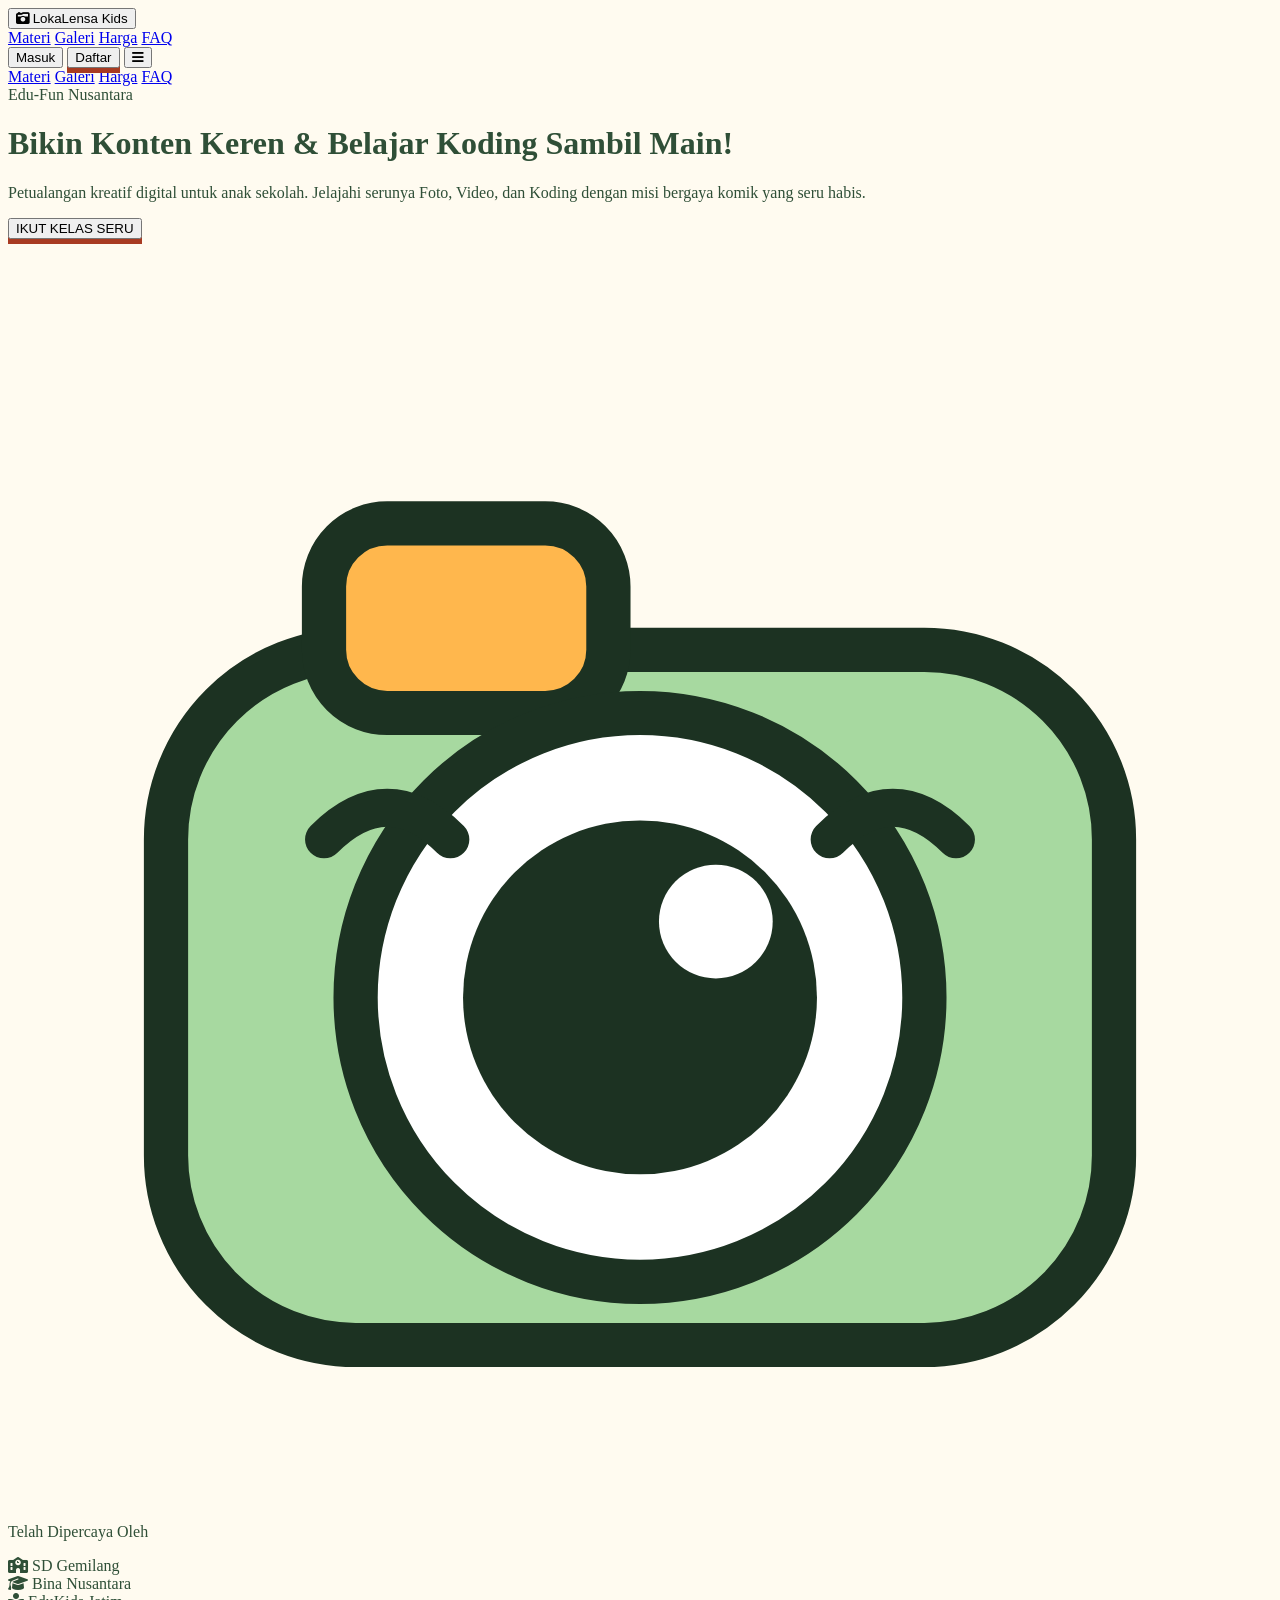
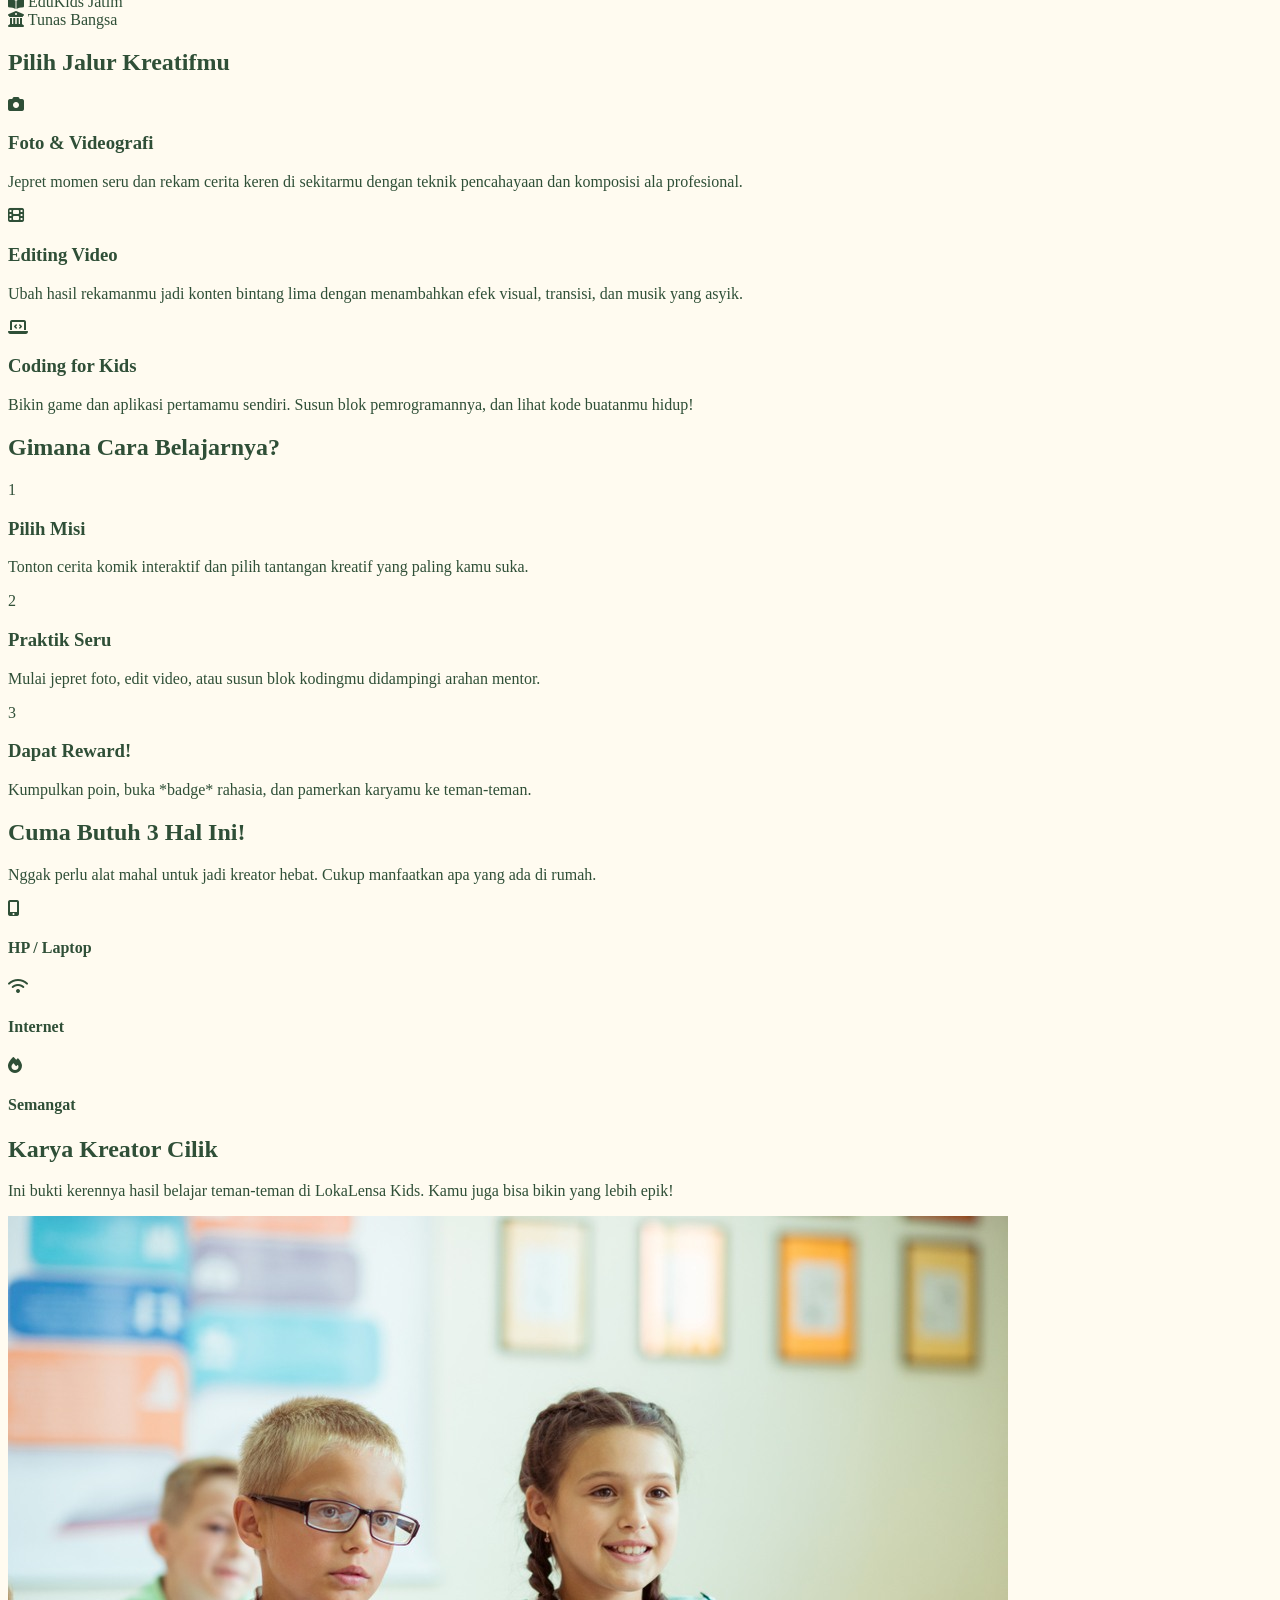
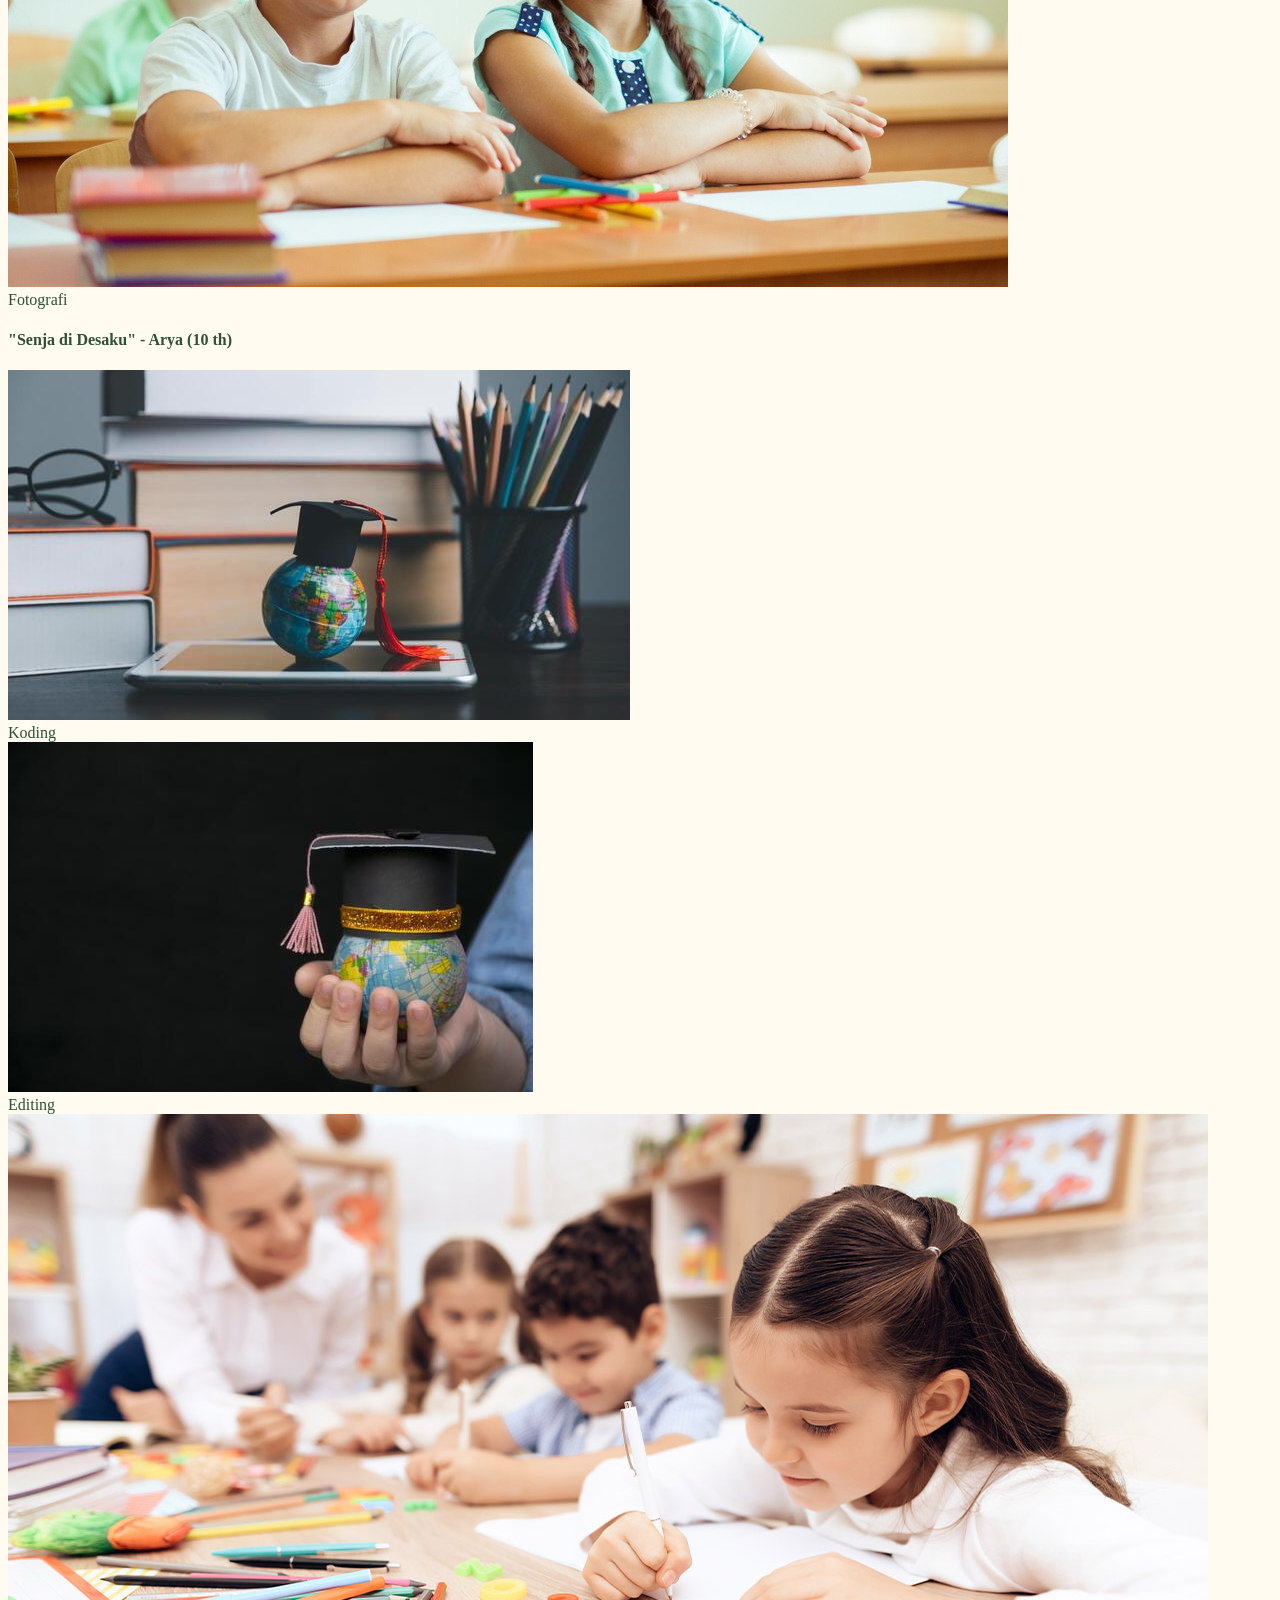
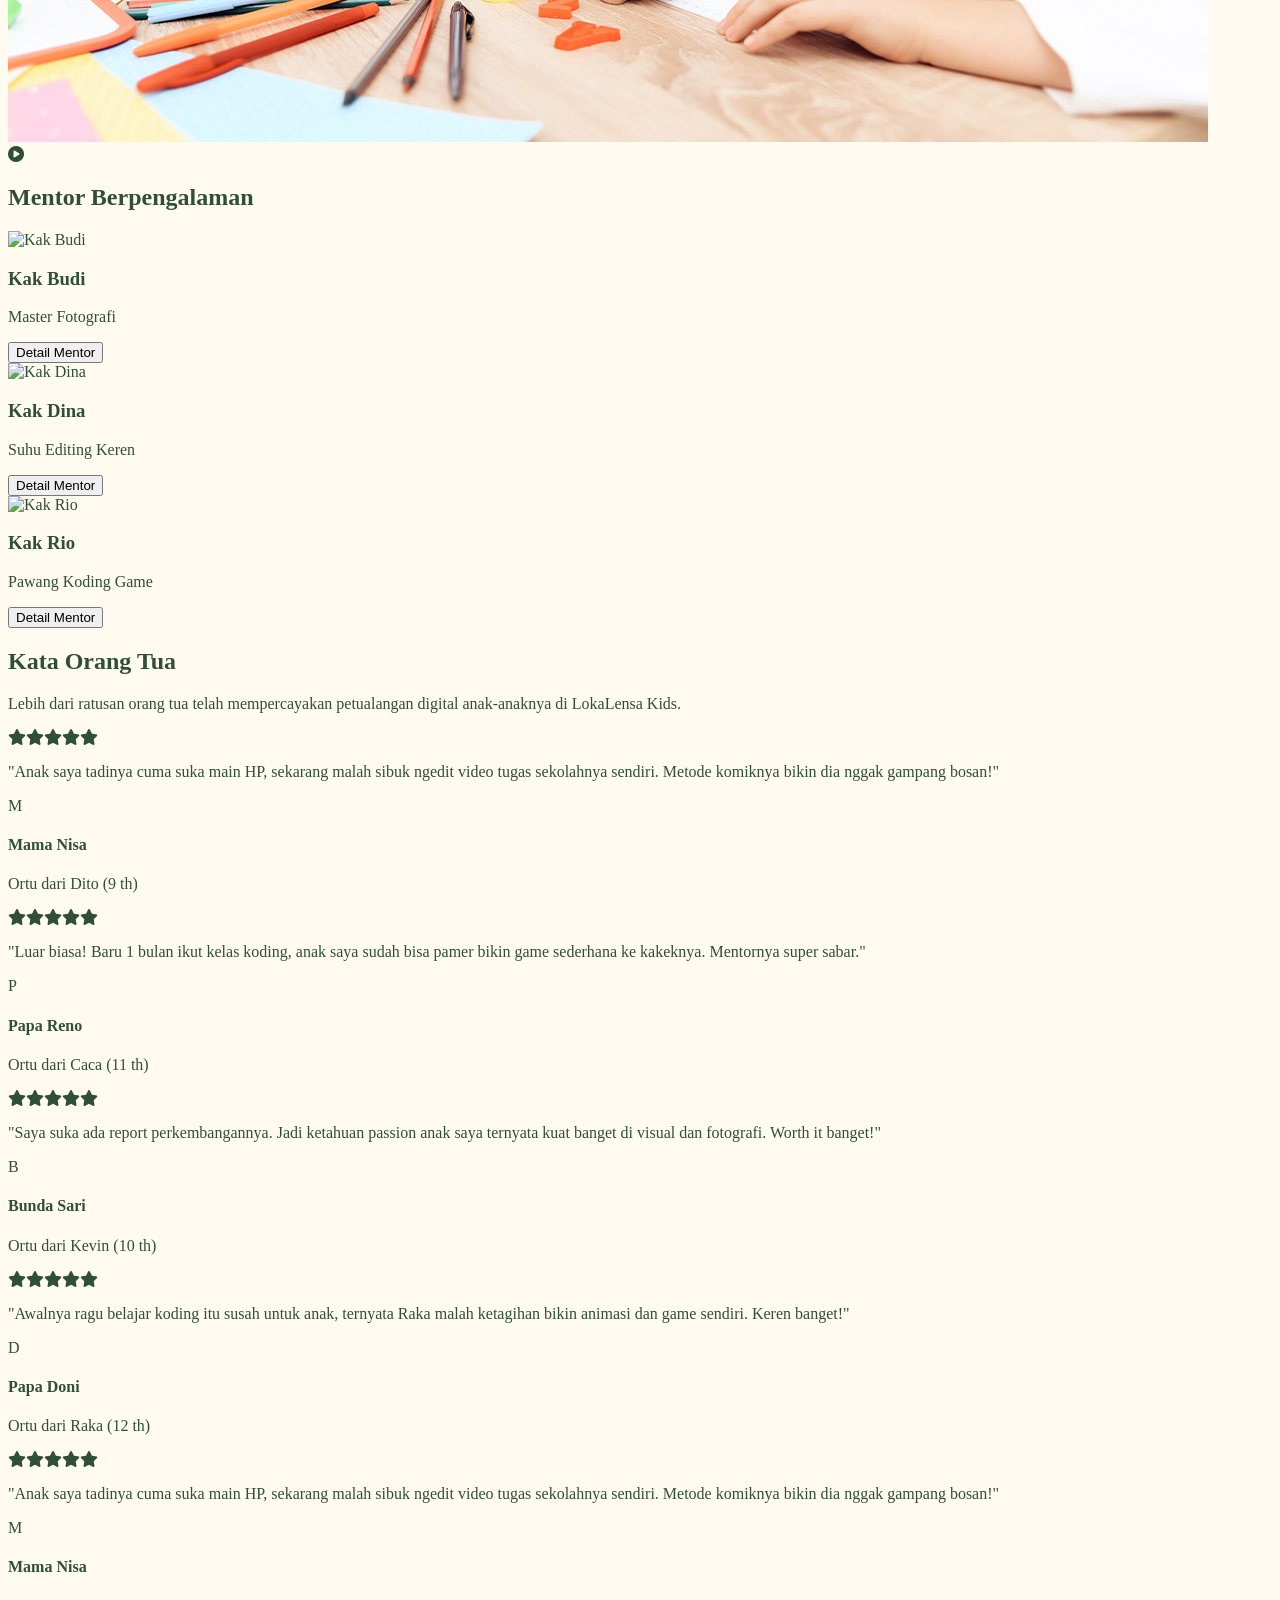
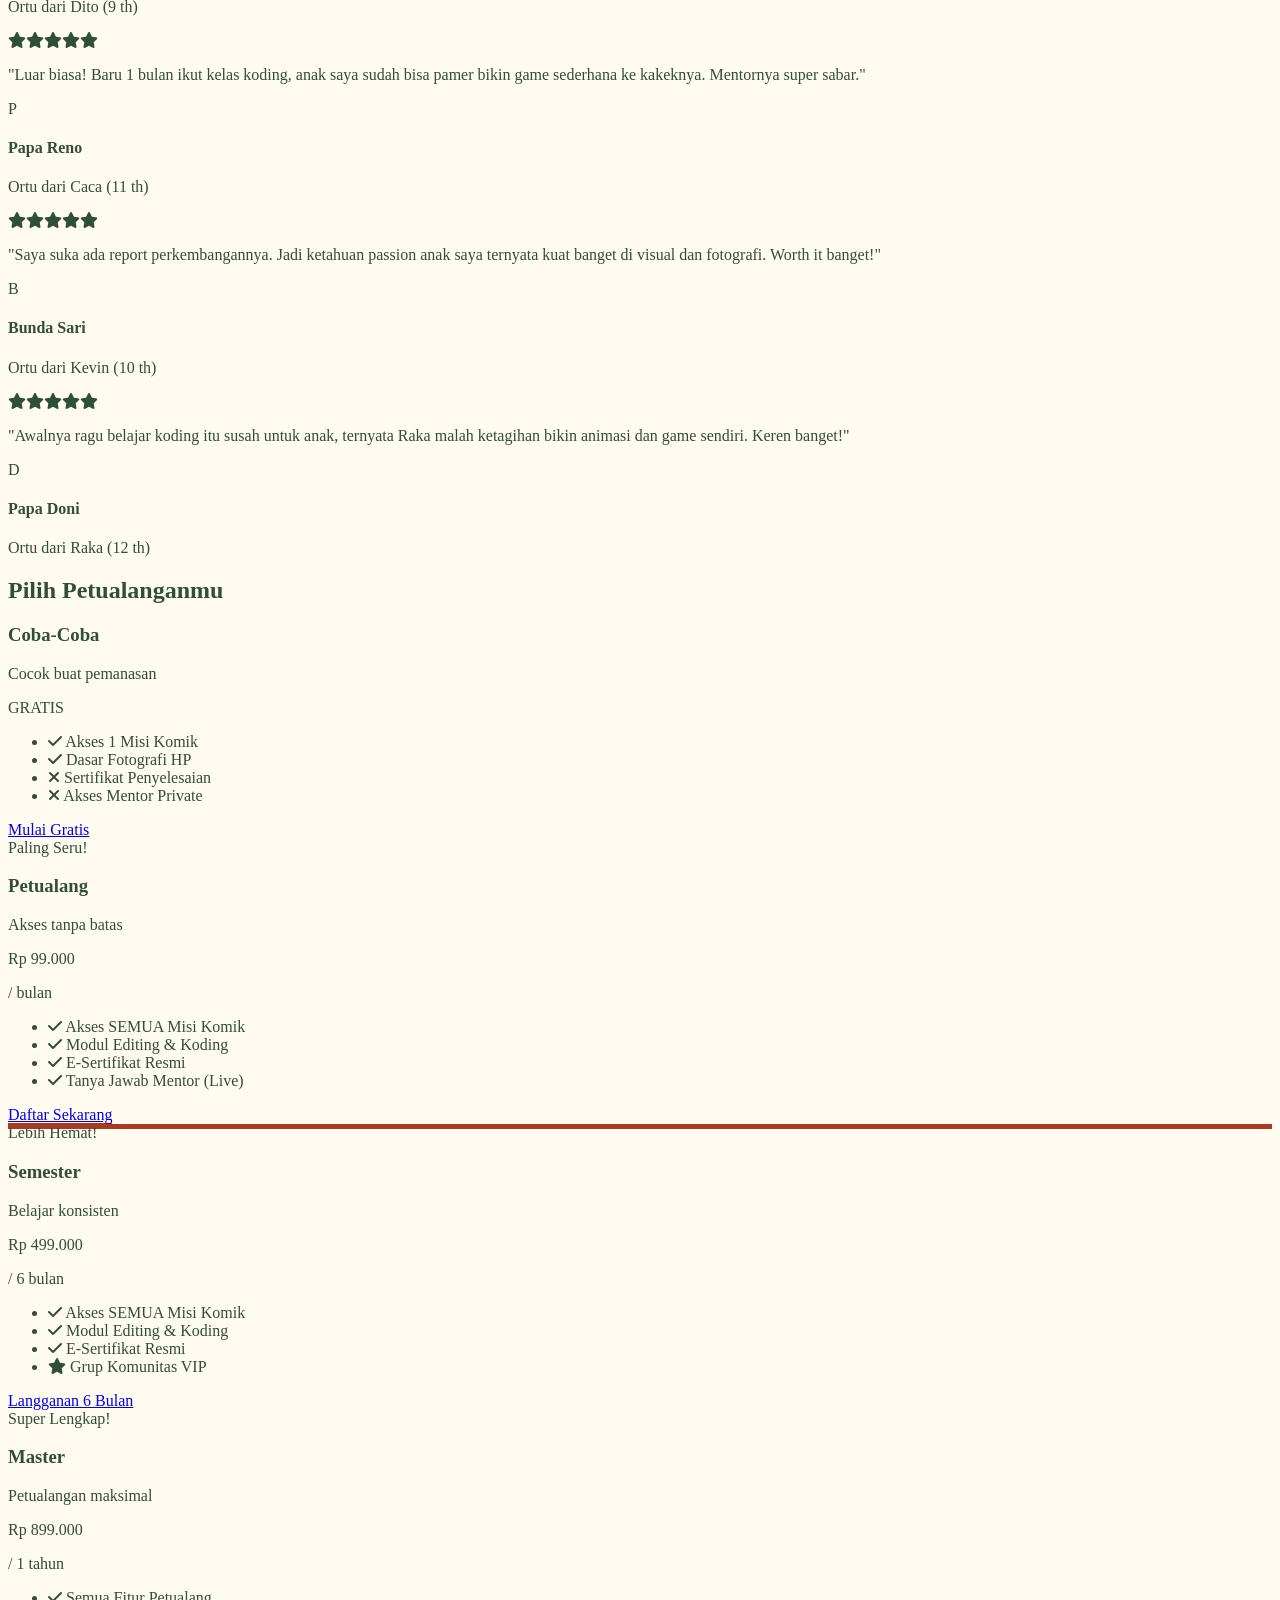
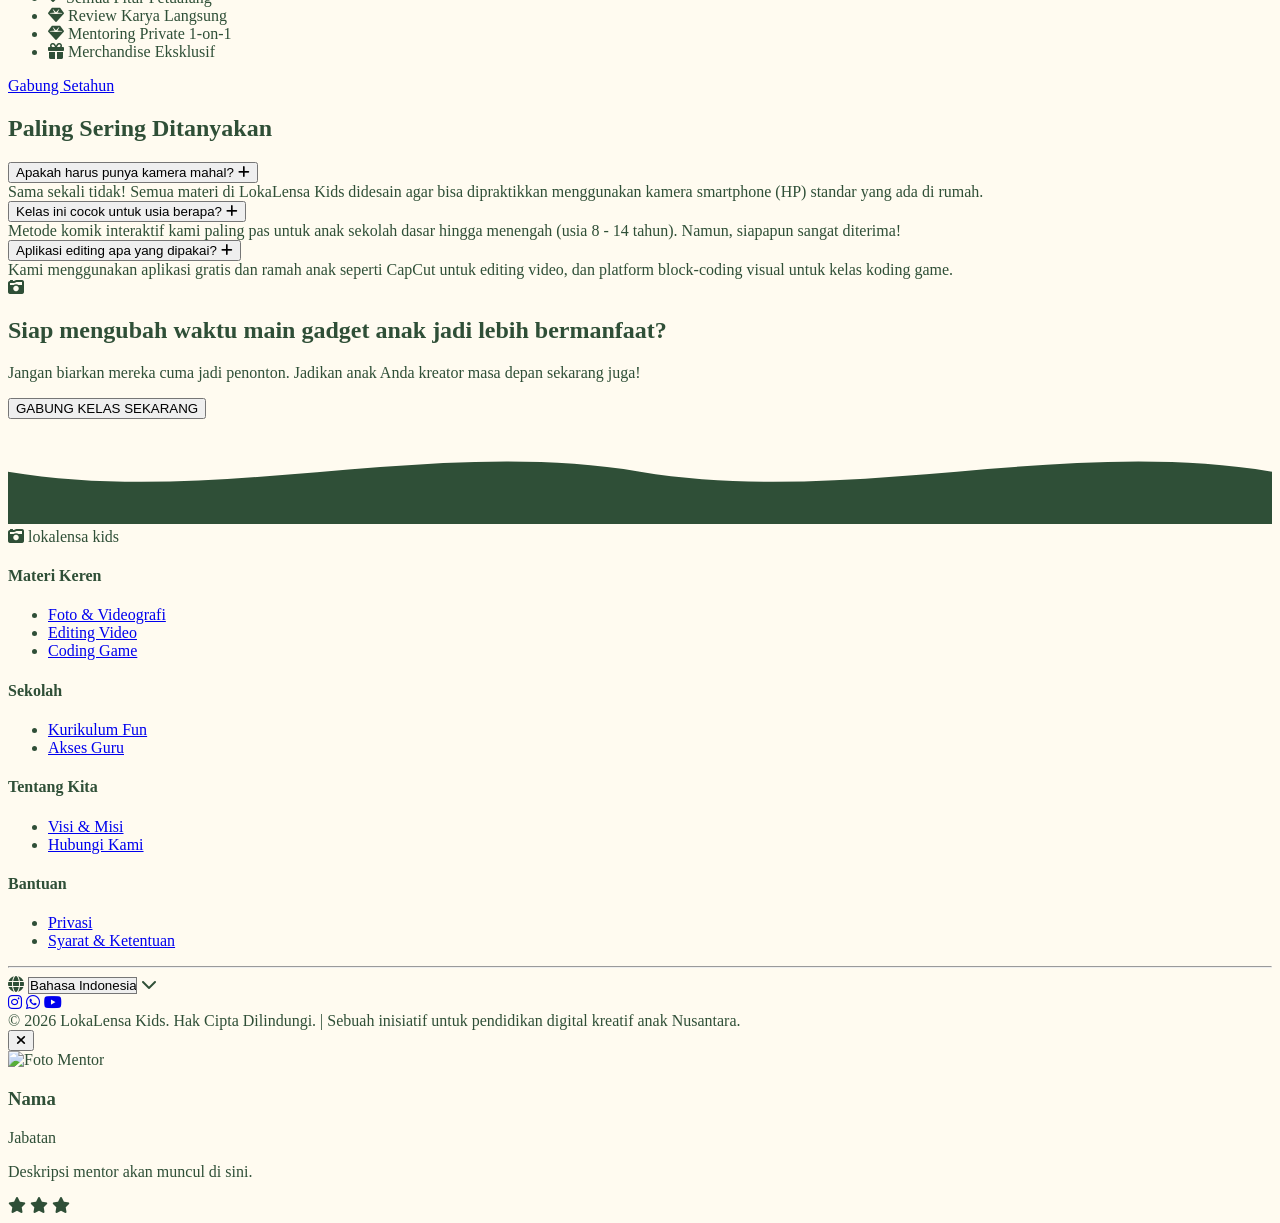
==== commit 84baa04f: "Add files via upload" ====
--- a/index.html
+++ b/index.html
@@ -491,7 +491,7 @@
                         <li class="opacity-40 line-through"><i class="fa-solid fa-xmark mr-2"></i> <span data-i18n="har1_l3">Sertifikat Penyelesaian</span></li>
                         <li class="opacity-40 line-through"><i class="fa-solid fa-xmark mr-2"></i> <span data-i18n="har1_l4">Akses Mentor Private</span></li>
                     </ul>
-                    <button type="button" class="w-full bg-loka-green-light text-loka-green-forest py-3.5 rounded-2xl font-black uppercase tracking-widest border-2 border-loka-green-mint hover:bg-loka-green-mint transition-colors btn-press text-xs" data-i18n="har1_btn" data-plan="Coba-Coba">Mulai Gratis</button>
+                    <a href="checkout.html" class="block w-full bg-loka-green-light text-loka-green-forest py-3.5 rounded-2xl font-black uppercase border-2 border-loka-green-mint text-xs" data-i18n="har1_btn">Mulai Gratis</a>
                 </div>
 
                 <div class="w-full bg-loka-green-forest text-white rounded-[2.5rem] border-4 border-loka-orange-rust p-8 text-center shadow-orange-3d transform transition-transform hover:-translate-y-2 relative z-10 lg:-mt-4">
@@ -508,7 +508,7 @@
                         <li><i class="fa-solid fa-check text-loka-yellow-sun mr-2"></i> <span data-i18n="har2_l3">E-Sertifikat Resmi</span></li>
                         <li><i class="fa-solid fa-check text-loka-yellow-sun mr-2"></i> <span data-i18n="har2_l4">Tanya Jawab Mentor (Live)</span></li>
                     </ul>
-                    <button type="button" class="w-full bg-loka-orange-rust text-white py-3.5 rounded-2xl font-black uppercase tracking-widest shadow-orange-3d hover:bg-loka-orange-rust/90 transition-colors btn-press text-xs" data-i18n="har2_btn" data-plan="Petualang">Daftar Sekarang</button>
+                    <a href="checkout.html" class="block w-full bg-loka-orange-rust text-white py-3.5 rounded-2xl font-black uppercase tracking-widest shadow-orange-3d hover:bg-loka-orange-rust/90 transition-colors btn-press text-xs" data-i18n="har2_btn" data-plan="Petualang">Daftar Sekarang</a>
                 </div>
 
                 <div class="w-full bg-white rounded-[2.5rem] border-4 border-loka-border p-8 text-center shadow-lg transform transition-transform hover:-translate-y-2 relative">
@@ -525,7 +525,7 @@
                         <li><i class="fa-solid fa-check text-loka-green-forest mr-2"></i> <span data-i18n="har3_l3">E-Sertifikat Resmi</span></li>
                         <li><i class="fa-solid fa-star text-loka-yellow-sun mr-2"></i> <span data-i18n="har3_l4">Grup Komunitas VIP</span></li>
                     </ul>
-                    <button type="button" class="w-full bg-white text-loka-text py-3.5 rounded-2xl font-black uppercase tracking-widest border-2 border-loka-border hover:bg-gray-50 transition-colors btn-press text-xs" data-i18n="har3_btn" data-plan="Semester">Langganan 6 Bulan</button>
+                    <a href="checkout.html" class="block w-full bg-white text-loka-text py-3.5 rounded-2xl font-black uppercase border-2 border-loka-border text-xs" data-i18n="har3_btn">Daftar 6 Bulan</a>
                 </div>
 
                 <div class="w-full bg-loka-yellow-sun/20 rounded-[2.5rem] border-4 border-loka-yellow-sun p-8 text-center shadow-lg transform transition-transform hover:-translate-y-2 relative">
@@ -542,7 +542,7 @@
                         <li><i class="fa-solid fa-gem text-loka-orange-rust mr-2"></i> <span data-i18n="har4_l3">Mentoring Private 1-on-1</span></li>
                         <li><i class="fa-solid fa-gift text-loka-orange-rust mr-2"></i> <span data-i18n="har4_l4">Merchandise Eksklusif</span></li>
                     </ul>
-                    <button type="button" class="w-full bg-loka-yellow-sun text-loka-text py-3.5 rounded-2xl font-black uppercase tracking-widest border-2 border-loka-border hover:bg-loka-yellow-sun/80 transition-colors btn-press text-xs" data-i18n="har4_btn" data-plan="Master">Gabung Setahun</button>
+                    <a href="checkout.html" class="block w-full bg-loka-yellow-sun text-loka-text py-3.5 rounded-2xl font-black uppercase border-2 border-loka-border text-xs" data-i18n="har4_btn">Gabung Setahun</a>
                 </div>
 
             </div>
@@ -602,7 +602,7 @@
             <p class="text-lg md:text-xl font-bold text-loka-green-forest opacity-90 mb-10 max-w-2xl mx-auto" data-i18n="cta_desc">
                 Jangan biarkan mereka cuma jadi penonton. Jadikan anak Anda kreator masa depan sekarang juga!
             </p>
-            <button type="button" class="bg-loka-orange-rust text-white px-12 py-5 rounded-2xl font-black uppercase tracking-widest shadow-[0_6px_0_#1C3222] text-xl hover:translate-y-1 hover:shadow-[0_2px_0_#1C3222] transition-all border-4 border-loka-border" data-i18n="cta_btn" data-scroll-target="#harga">
+            <button type="button" class="bg-loka-orange-rust text-white px-12 py-5 rounded-2xl font-black uppercase tracking-widest shadow-[0_6px_0_#1C3222] text-xl hover:translate-y-1 hover:shadow-[0_2px_0_#1C3222] transition-all border-4 border-loka-border" data-i18n="cta_btn" data-scroll-target="checkout.htm">
                 GABUNG KELAS SEKARANG
             </button>
         </div>
@@ -633,21 +633,21 @@
                     <h4 class="font-feather lowercase text-2xl mb-6 text-loka-orange-peach" data-i18n="ft_sch_title">Sekolah</h4>
                     <ul class="space-y-4 font-bold text-sm text-white/80">
                         <li><a href="#langkah" class="nav-link hover:text-loka-yellow-sun transition-colors" data-i18n="ft_sch1">Kurikulum Fun</a></li>
-                        <li><a href="#kontak" class="nav-link hover:text-loka-yellow-sun transition-colors" data-i18n="ft_sch2">Akses Guru</a></li>
+                        <li><a href="#mentor" class="nav-link hover:text-loka-yellow-sun transition-colors" data-i18n="ft_sch2">Akses Guru</a></li>
                     </ul>
                 </div>
                 <div>
                     <h4 class="font-feather lowercase text-2xl mb-6 text-loka-orange-peach" data-i18n="ft_abt_title">Tentang Kita</h4>
                     <ul class="space-y-4 font-bold text-sm text-white/80">
-                        <li><a href="#mentor" class="nav-link hover:text-loka-yellow-sun transition-colors" data-i18n="ft_abt1">Mentor Kreatif</a></li>
-                        <li><a href="#kontak" class="nav-link hover:text-loka-yellow-sun transition-colors" data-i18n="ft_abt2">Hubungi Kami</a></li>
+                        <li><a href="about.html" class="hover:text-loka-yellow-sun">Visi & Misi</a></li>
+                        <li><a href="checkout.html" class="hover:text-loka-yellow-sun">Hubungi Kami</a></li>
                     </ul>
                 </div>
                 <div>
                     <h4 class="font-feather lowercase text-2xl mb-6 text-loka-orange-peach" data-i18n="ft_hlp_title">Bantuan</h4>
                     <ul class="space-y-4 font-bold text-sm text-white/80">
-                        <li><a href="#faq" class="nav-link hover:text-loka-yellow-sun transition-colors" data-i18n="ft_hlp1">Tanya Jawab</a></li>
-                        <li><a href="#kontak" class="nav-link hover:text-loka-yellow-sun transition-colors" data-i18n="ft_hlp2">Privasi</a></li>
+                        <li><a href="privacy.html" class="hover:text-loka-yellow-sun">Privasi</a></li>
+                        <li><a href="terms.html" class="hover:text-loka-yellow-sun">Syarat & Ketentuan</a></li>
                     </ul>
                 </div>
             </div>
@@ -665,16 +665,19 @@
                 </div>
                 
                 <div class="flex gap-8 text-xl">
-                    <a href="#kontak" class="hover:text-loka-orange-peach transition-colors" aria-label="Instagram LokaLensa Kids" data-toast="Tautan Instagram belum diatur."><i class="fa-brands fa-instagram"></i></a>
-                    <a href="#kontak" class="hover:text-loka-orange-peach transition-colors" aria-label="WhatsApp LokaLensa Kids" data-toast="Tautan WhatsApp belum diatur."><i class="fa-brands fa-whatsapp"></i></a>
-                    <a href="#kontak" class="hover:text-loka-orange-peach transition-colors" aria-label="YouTube LokaLensa Kids" data-toast="Tautan YouTube belum diatur."><i class="fa-brands fa-youtube"></i></a>
+                    <a href="https://www.instagram.com/lokalensakids" class="hover:text-loka-orange-peach transition-colors" aria-label="Instagram LokaLensa Kids" data-toast="Tautan Instagram belum diatur."><i class="fa-brands fa-instagram"></i></a>
+                    <a href="checkout.html" class="hover:text-loka-orange-peach transition-colors" aria-label="WhatsApp LokaLensa Kids" data-toast="Tautan WhatsApp belum diatur."><i class="fa-brands fa-whatsapp"></i></a>
+                    <a href="https://www.youtube.com/lokalensakids" class="hover:text-loka-orange-peach transition-colors" aria-label="YouTube LokaLensa Kids" data-toast="Tautan YouTube belum diatur."><i class="fa-brands fa-youtube"></i></a>
                 </div>
             </div>
 
             <div class="mt-10 pt-6 border-t border-white/10 text-center text-xs font-bold text-white/40 tracking-wider" data-i18n="ft_copy">
-                &copy; 2026 LokaLensa Kids. Hak Cipta Dilindungi. | Sebuah inisiatif untuk pendidikan digital kreatif anak Nusantara.
-            </div>
-        </div>
+                  <p> &copy; 2026 <a href="about.html" class="text-white hover:text-loka-yellow-sun transition-colors underline"> LokaLensa Kids </a>. Hak Cipta Dilindungi.</p>
+  <p class="mt-2">
+    Sebuah inisiatif untuk pendidikan digital kreatif anak Nusantara.
+  </p>
+            
+            </div>
     </footer>
 
     <div id="mentorModal" class="fixed inset-0 z-[100] hidden items-center justify-center p-4" role="dialog" aria-modal="true" aria-hidden="true" aria-labelledby="modalName">
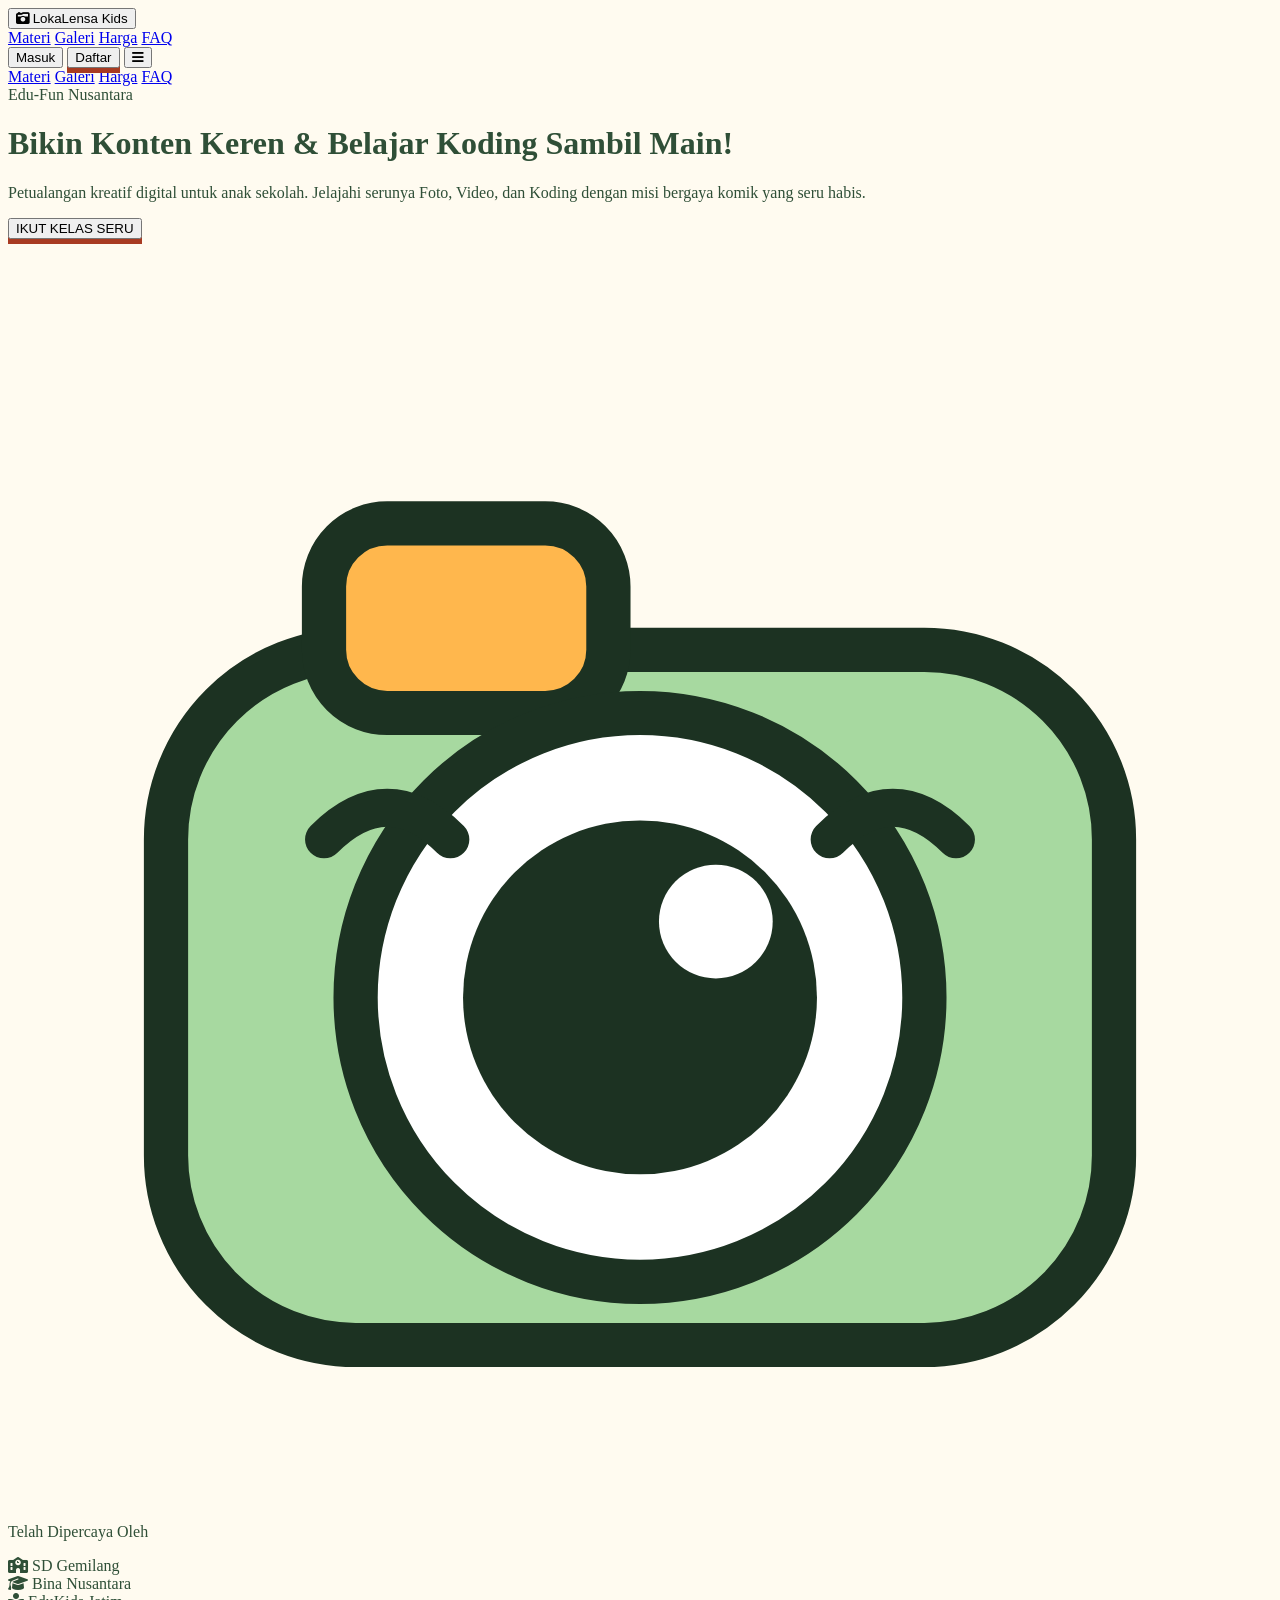
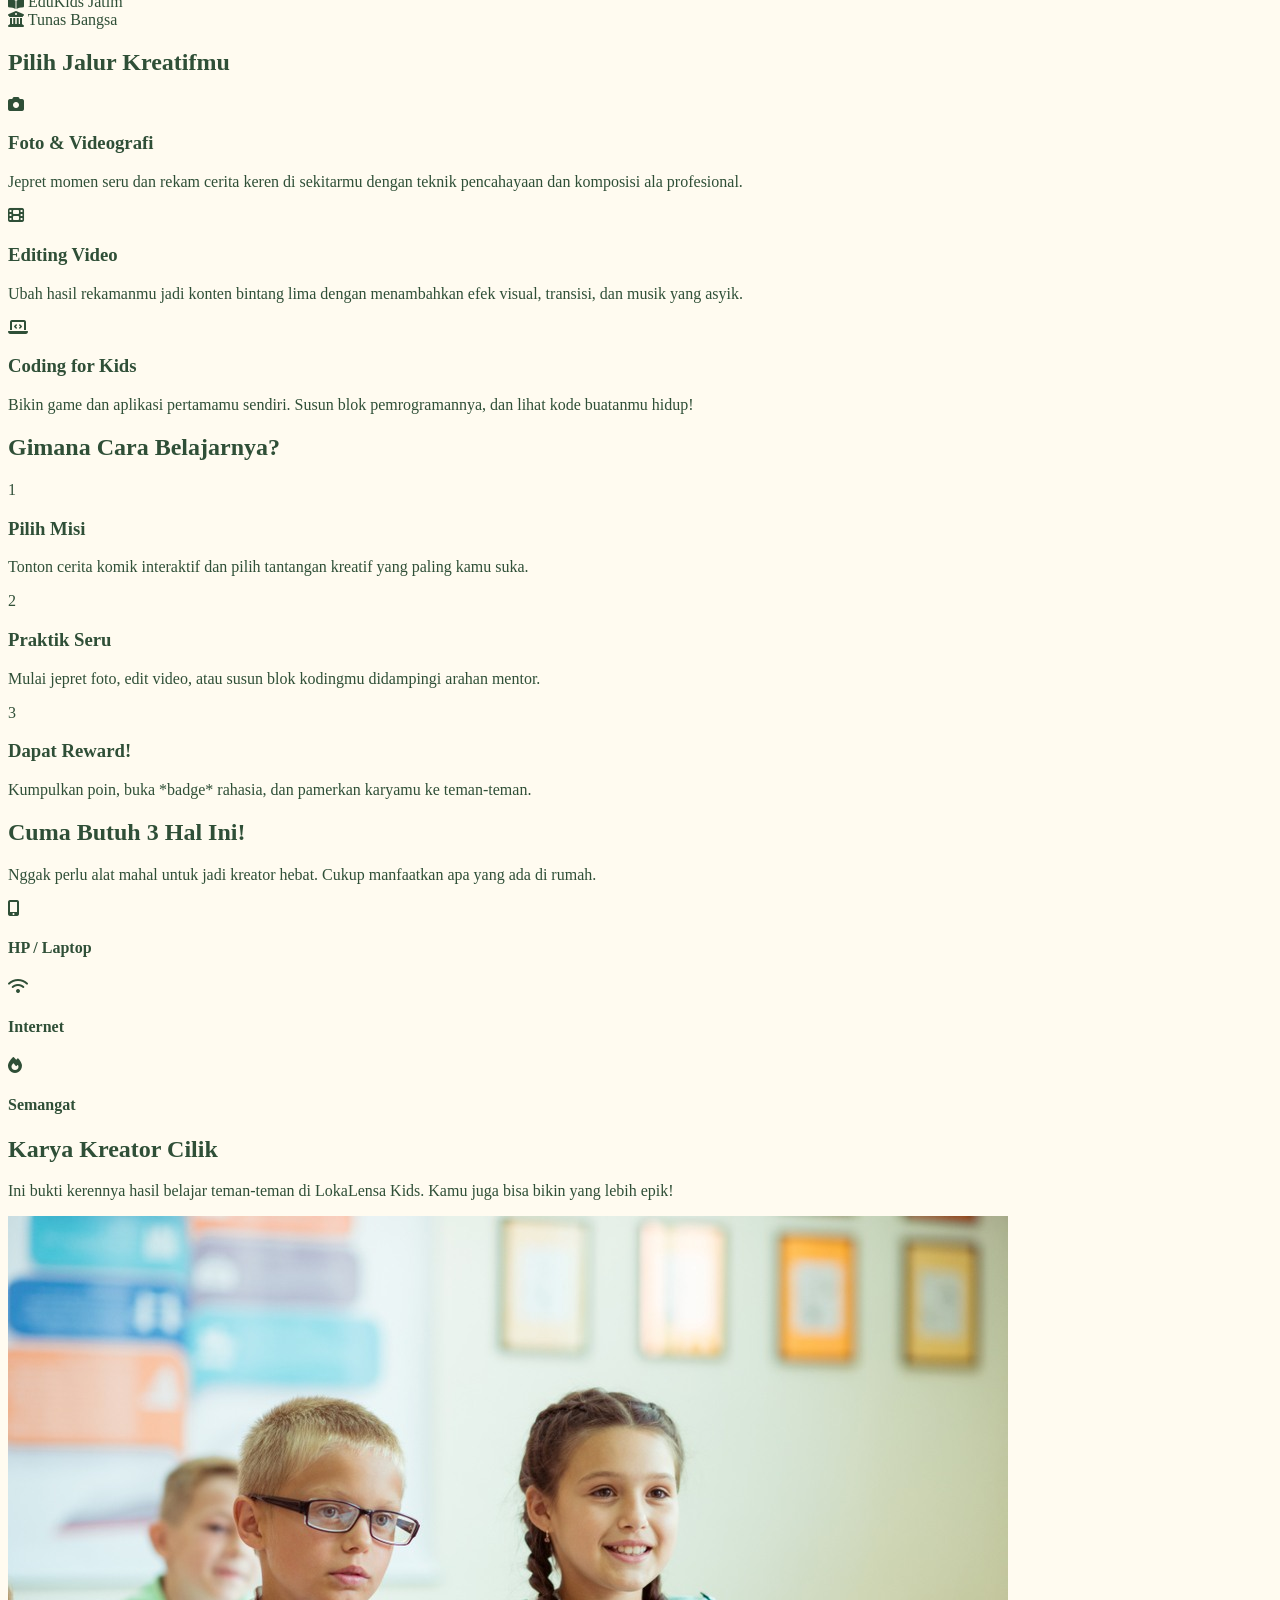
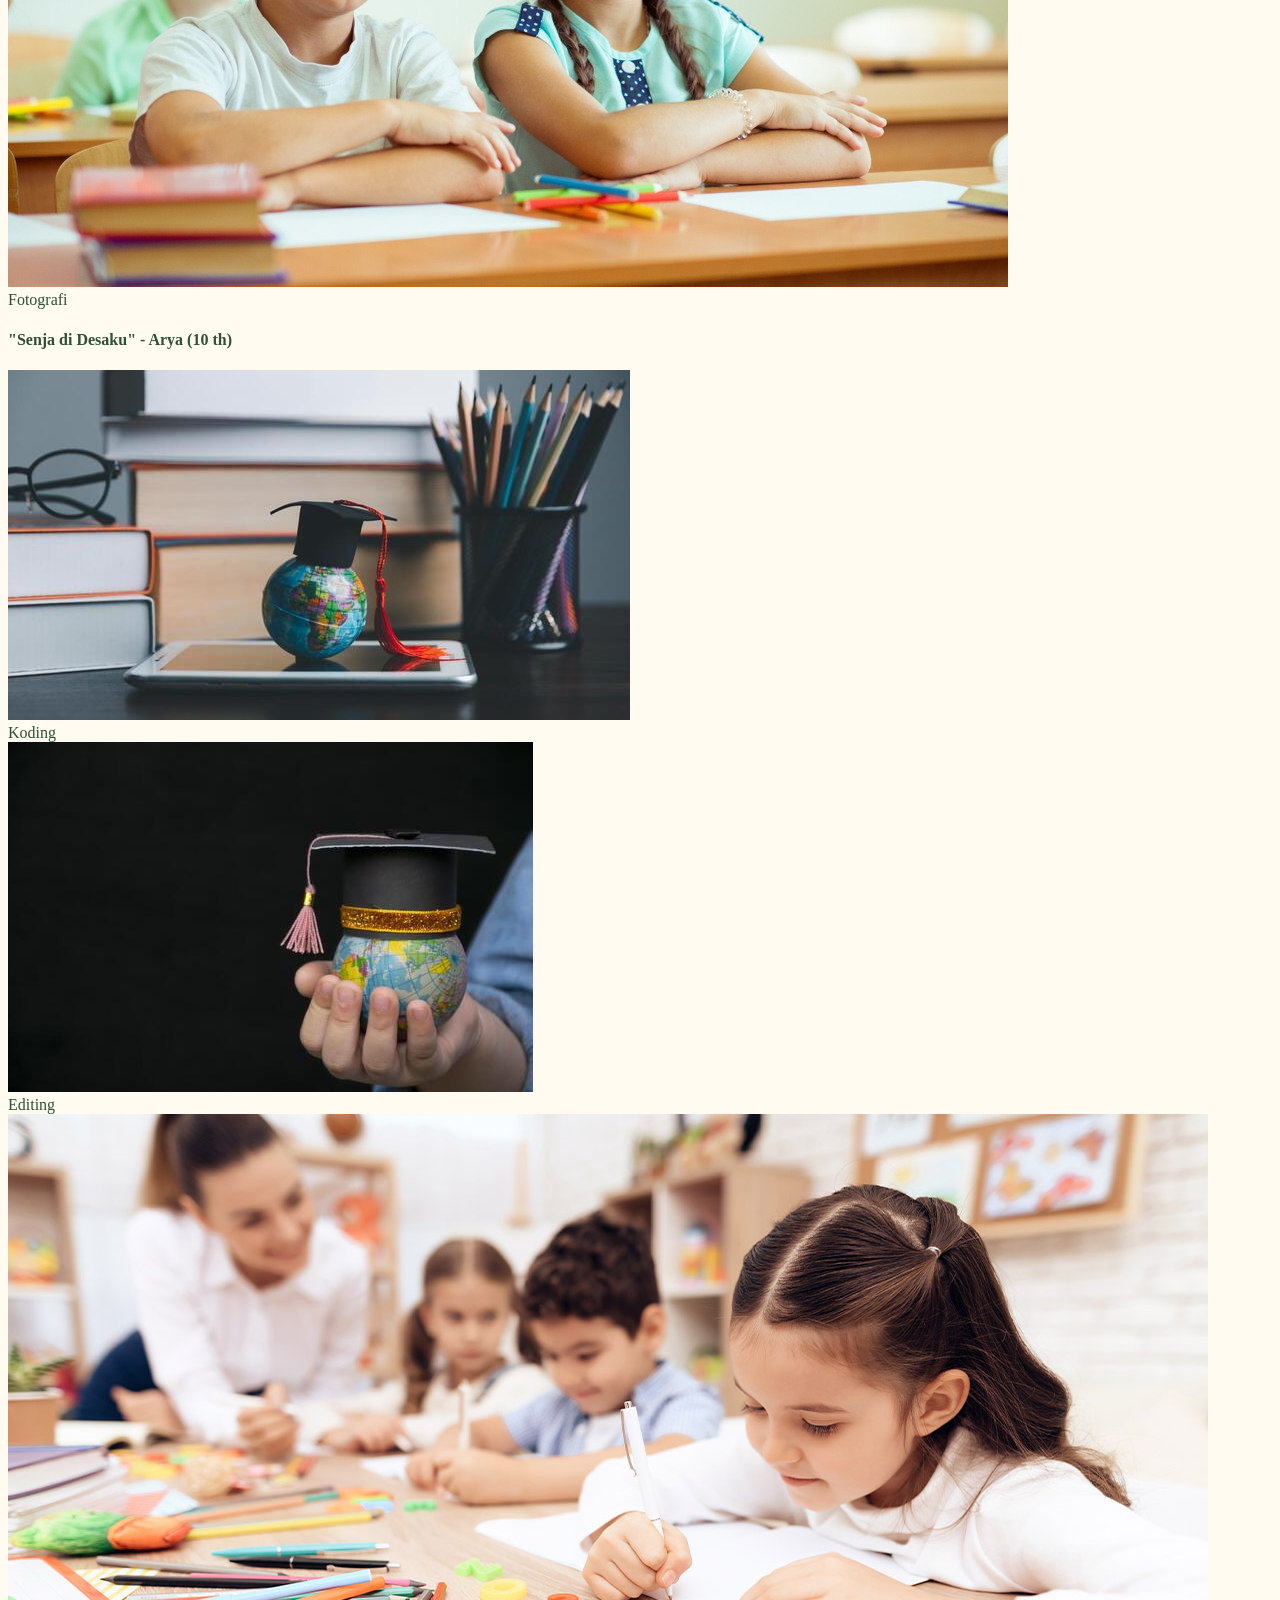
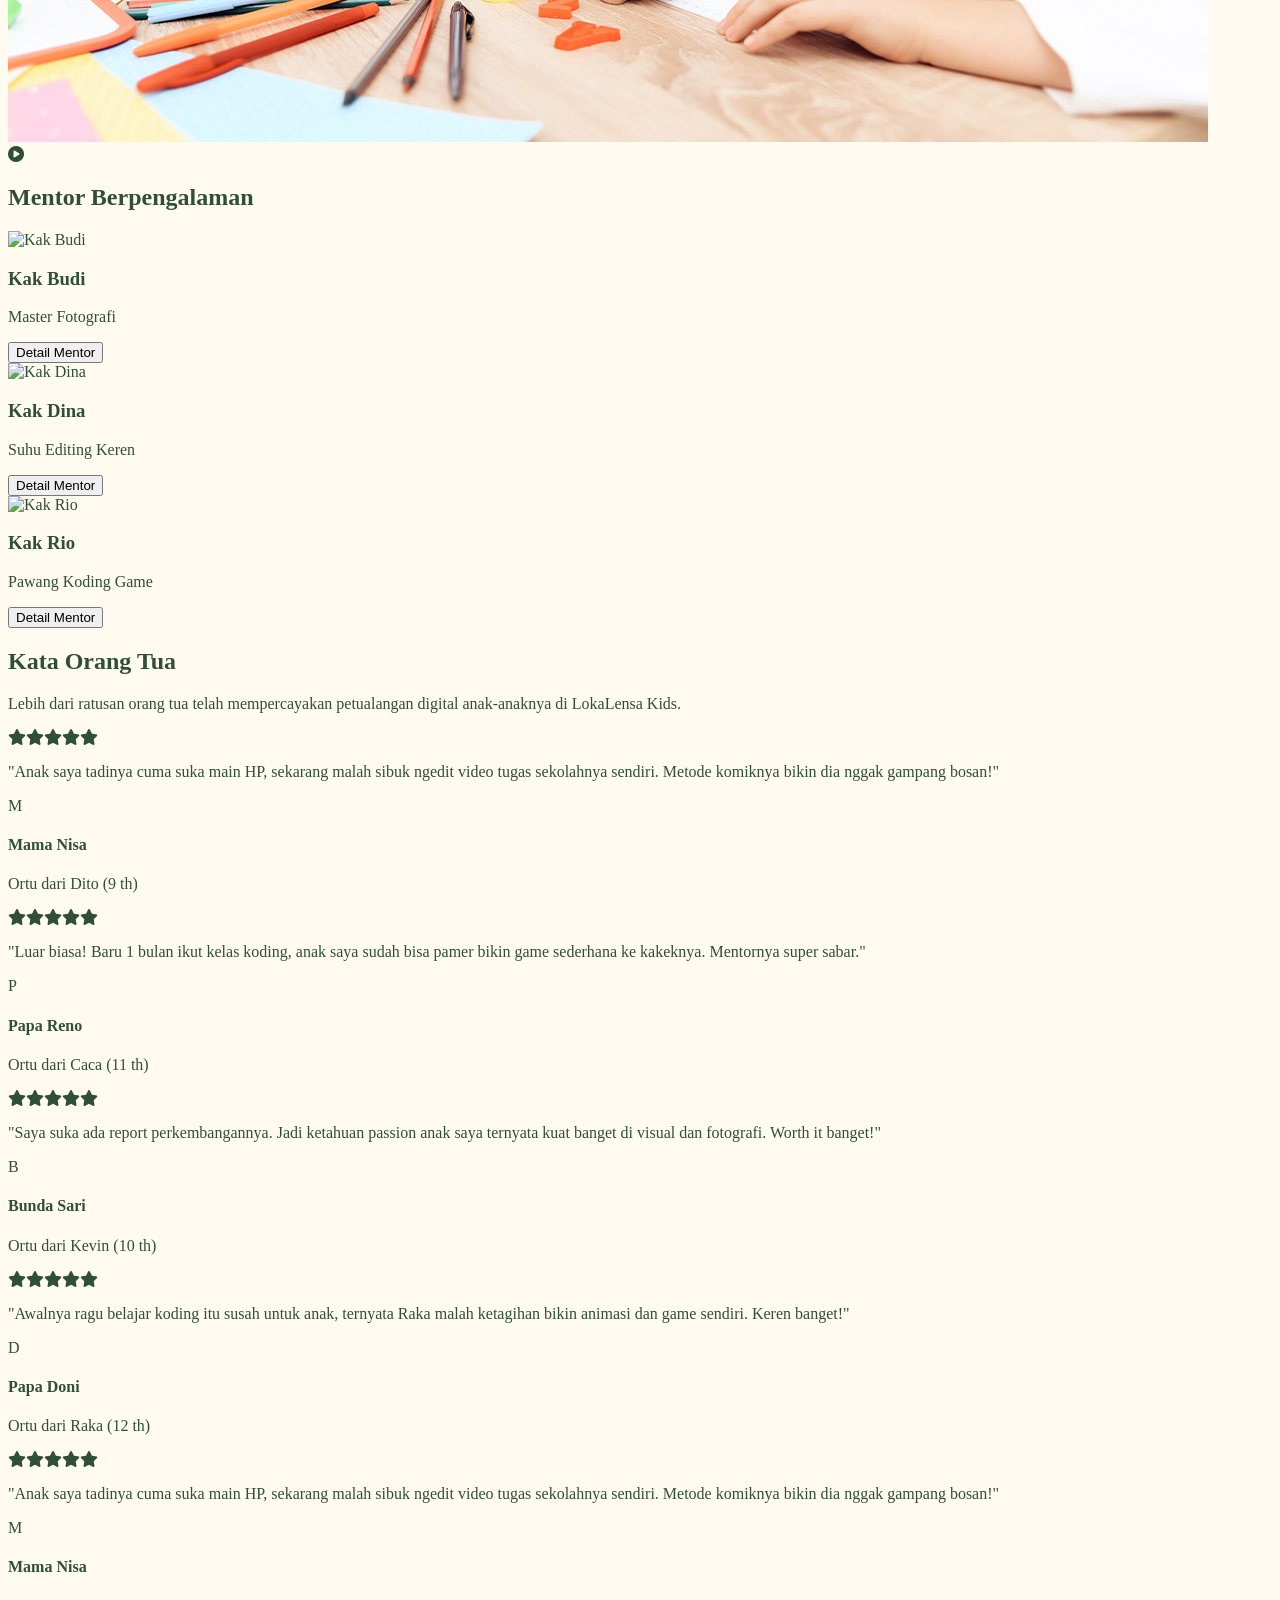
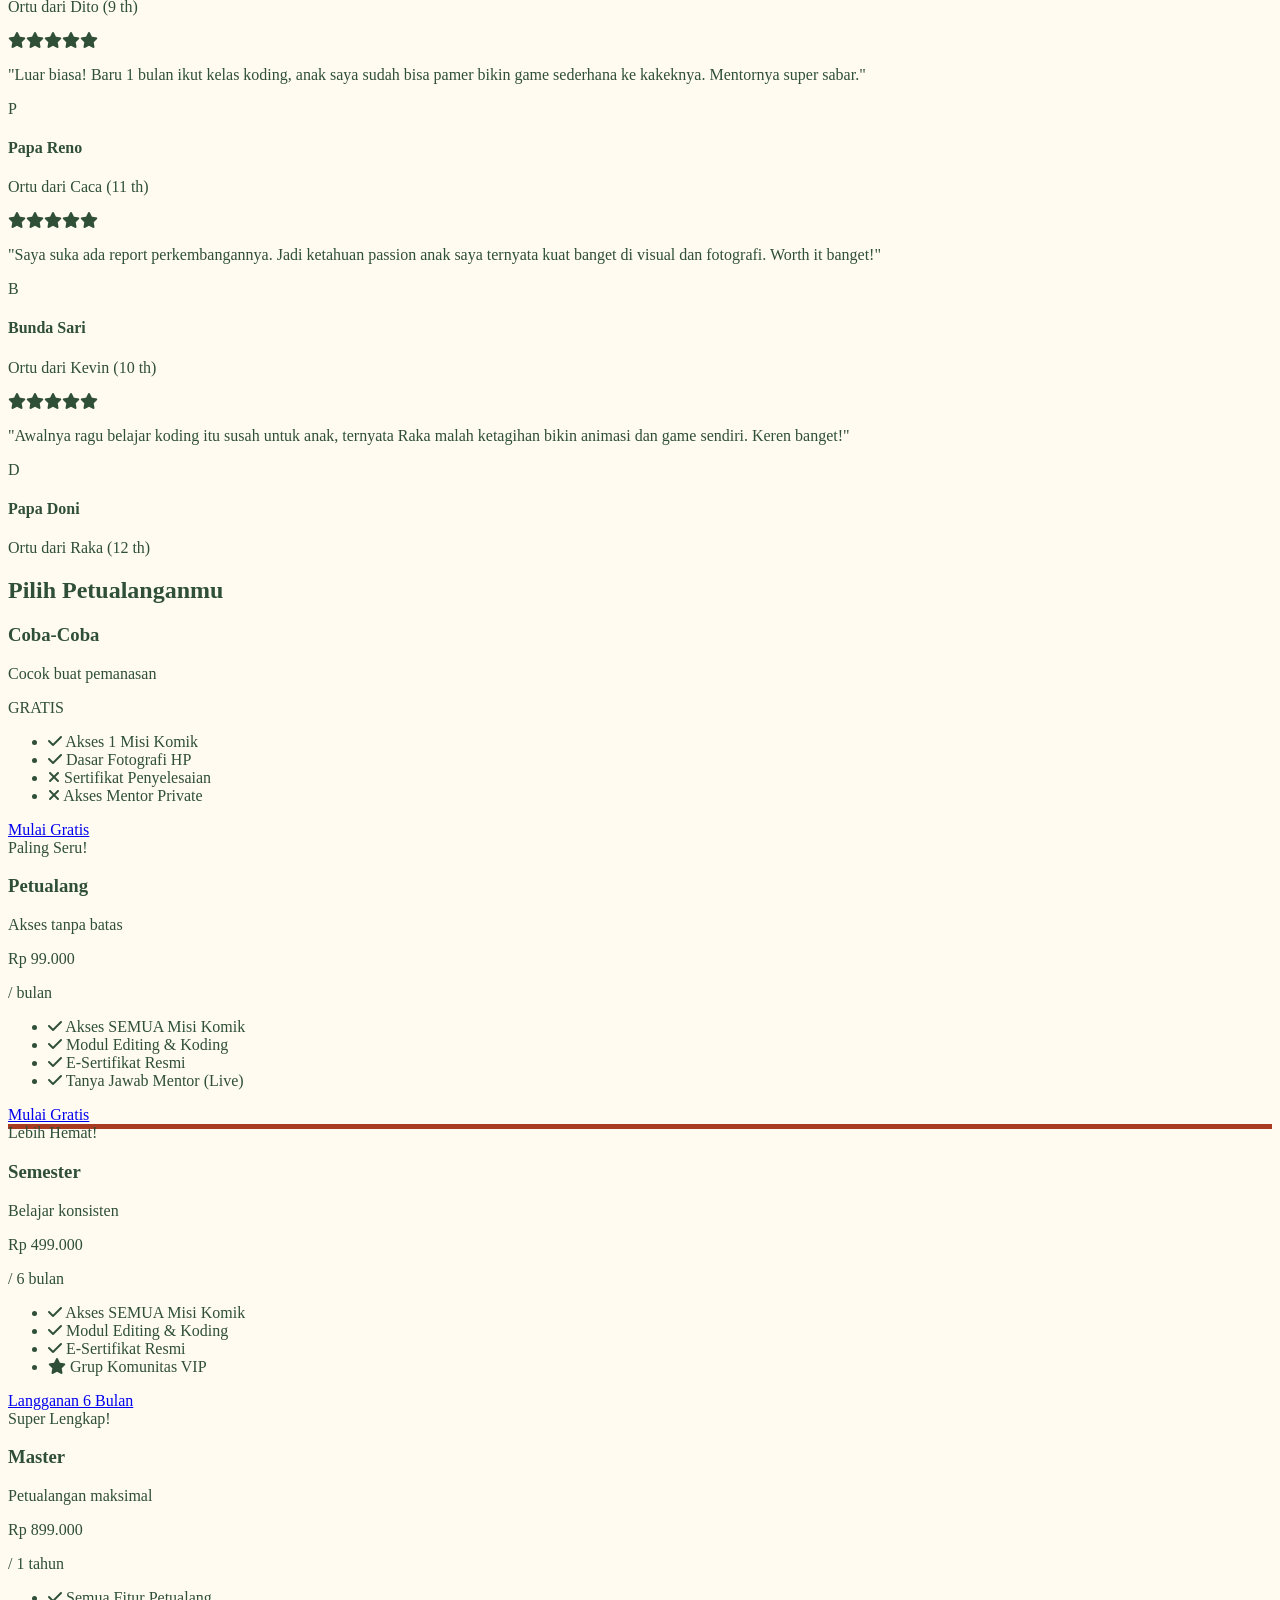
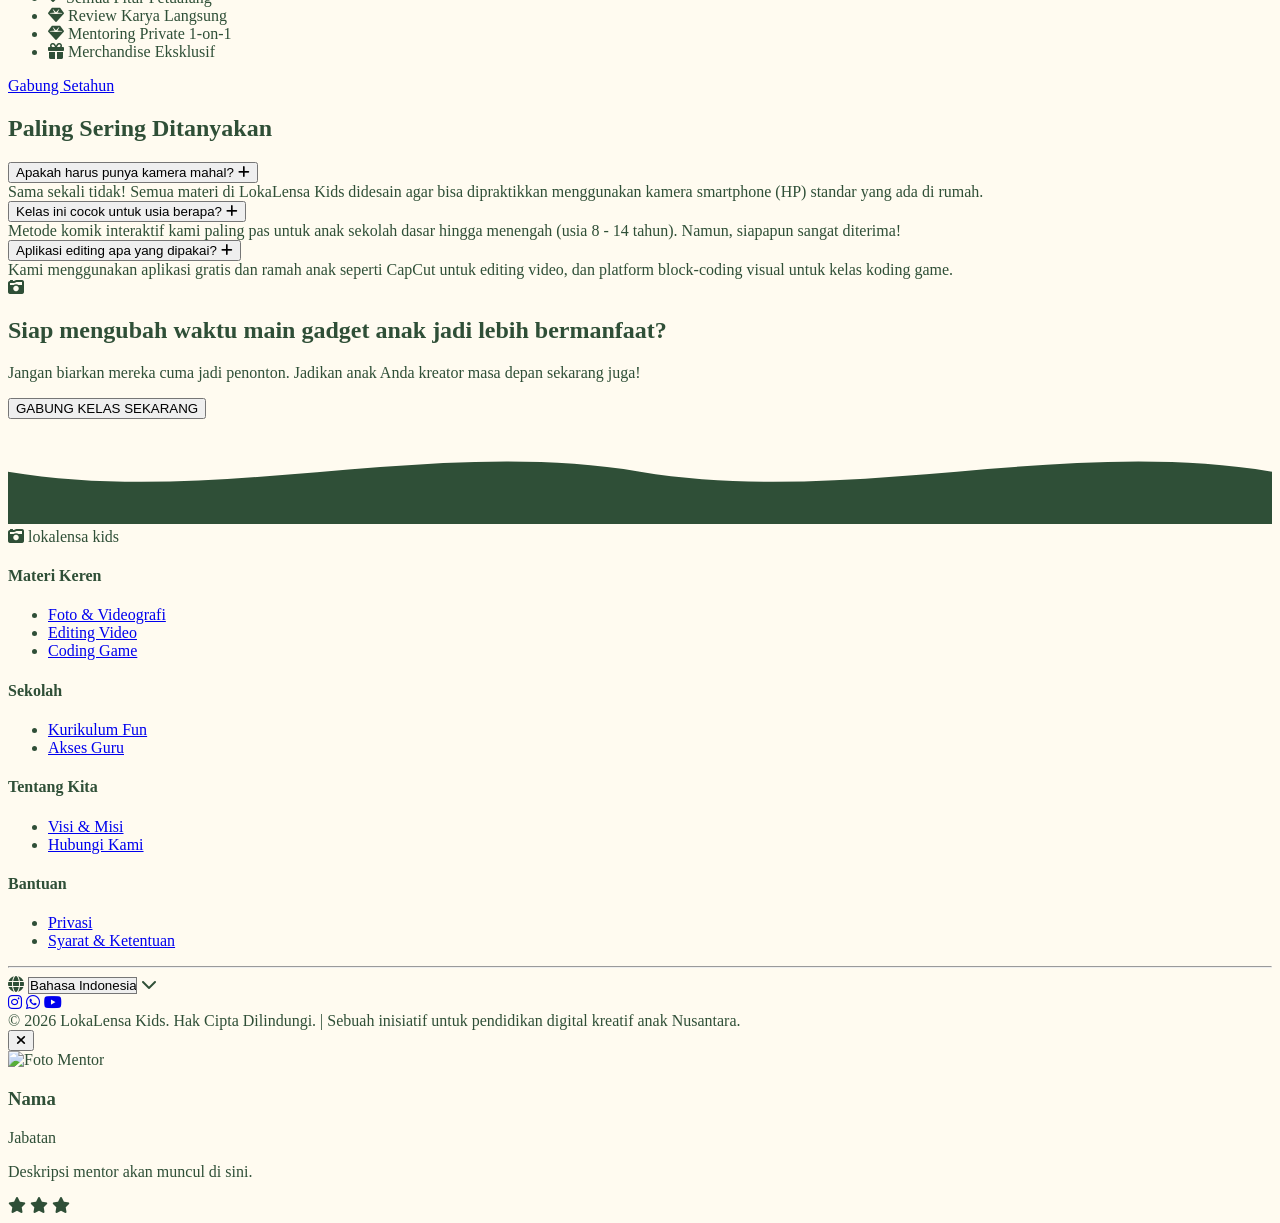
==== commit 09b0d2eb: "Update index.html" ====
--- a/index.html
+++ b/index.html
@@ -508,7 +508,7 @@
                         <li><i class="fa-solid fa-check text-loka-yellow-sun mr-2"></i> <span data-i18n="har2_l3">E-Sertifikat Resmi</span></li>
                         <li><i class="fa-solid fa-check text-loka-yellow-sun mr-2"></i> <span data-i18n="har2_l4">Tanya Jawab Mentor (Live)</span></li>
                     </ul>
-                    <a href="checkout.html" class="block w-full bg-loka-orange-rust text-white py-3.5 rounded-2xl font-black uppercase tracking-widest shadow-orange-3d hover:bg-loka-orange-rust/90 transition-colors btn-press text-xs" data-i18n="har2_btn" data-plan="Petualang">Daftar Sekarang</a>
+                    <a href="checkout.html" class="block w-full bg-loka-green-light text-loka-green-forest py-3.5 rounded-2xl font-black uppercase border-2 border-loka-green-mint text-xs" data-i18n="har1_btn">Daftar Sekarang</a>
                 </div>
 
                 <div class="w-full bg-white rounded-[2.5rem] border-4 border-loka-border p-8 text-center shadow-lg transform transition-transform hover:-translate-y-2 relative">
@@ -673,10 +673,7 @@
 
             <div class="mt-10 pt-6 border-t border-white/10 text-center text-xs font-bold text-white/40 tracking-wider" data-i18n="ft_copy">
                   <p> &copy; 2026 <a href="about.html" class="text-white hover:text-loka-yellow-sun transition-colors underline"> LokaLensa Kids </a>. Hak Cipta Dilindungi.</p>
-  <p class="mt-2">
-    Sebuah inisiatif untuk pendidikan digital kreatif anak Nusantara.
-  </p>
-            
+                  <p class="mt-2"> Sebuah inisiatif untuk pendidikan digital kreatif anak Nusantara.</p>
             </div>
     </footer>
 
